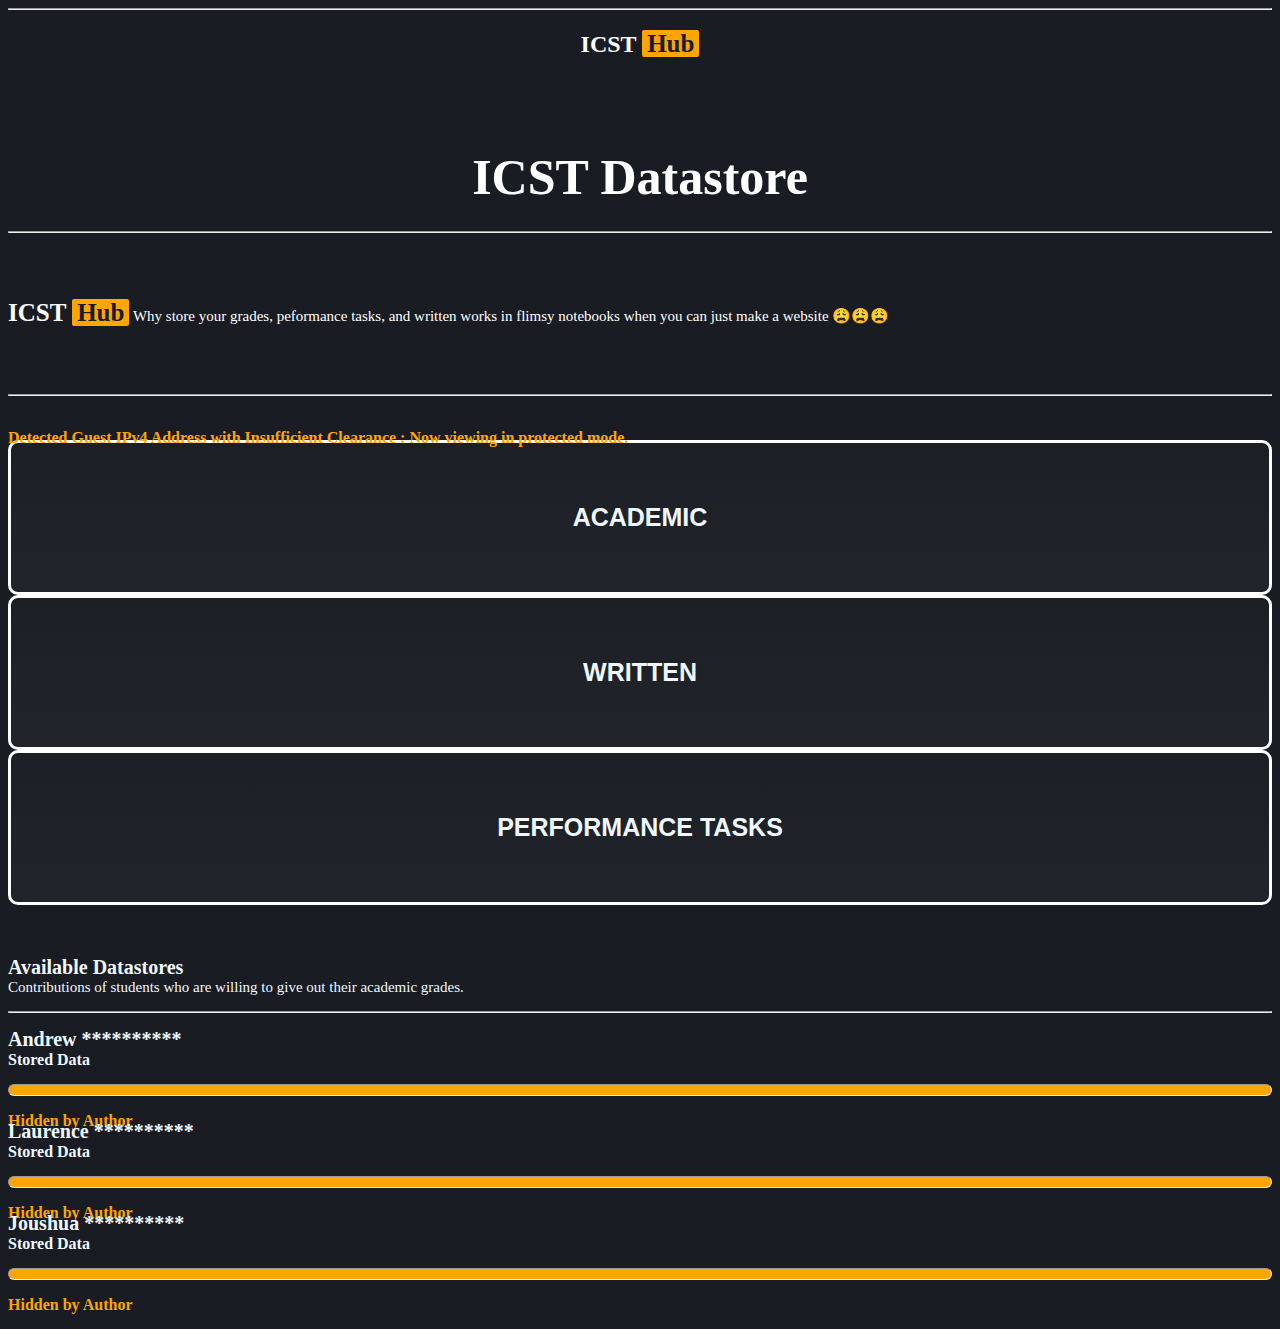
==== index.html @ 3f392ce7 "Add files via upload" ====
<!DOCTYPE html>

<html lang="en">
  <head>
    <link rel="stylesheet" type="text/css" href="web-styles.css">

    <meta charset="UTF-8">
    <meta name="viewport" content="width=device-width, initial-scale=1">
    <title>ICST : Home</title>

    <link href="Bootstraps/cssboot.css" rel="stylesheet">   
    <script src="Bootstraps/jsboot.js"></script>   
  
    <style>
        body{
          background-image: url('Memes/Background.png');
          background-size: cover;
          background-position: top;
          background-color: rgb(25, 28, 34);
        }
        p {
          font-size: 15px;
          color: aliceblue;
        }
        h1 {
          font-size: 50px;
          text-align: center;
          font-weight: bolder;
          color: white;
        }
        h2 {
          text-align: center;
          font-weight: bolder;
          color: white;
        }
    </style>
  </head>

  <header>
    <div style="text-align: -center;">
      <hr>
      <h2>ICST <var>Hub</var></h2>
    </div>
  </header>

  <main style="margin-top: 10vmin;">
    <div class="text-center container">             
      <h1 class="fw-dark">ICST Datastore<hr style="opacity: 1;"></h1>   
      <br>       
      <p style="color: white;">
        <strong style="font-size: 25px;">ICST </strong><var style="font-weight: bolder">Hub</var> Why store your grades, peformance tasks, and written works in flimsy notebooks when you can just make a website 😩😩😩
      </p><br> 
      <h1 class="fw-dark"><hr style="opacity: 1;"></h1>                
      <p class="dataid">Detected Guest IPv4 Address with Insufficient Clearance : Now viewing in protected mode.</p>
      <br>
      <div class="container">
        <div class="row row-cols-sm-1 row-cols-md-2 row-cols-lg-3 g-4">
          
          <div class="col">
            <div style="background-image: url(Memes/req.png);" class="card-body box">
              <div class="grad">
                <button onclick="cl_right()" class="button">ACADEMIC</button> 
              </div>
            </div>
          </div>

          <div class="col">
            <div style="background-image: url(Memes/props.png);" class="card-body box">
              <div class="grad">
                <button onclick="cl_mid()" class="button">WRITTEN</button>
              </div>
            </div>
          </div>

          <div class="col">
            <div style="background-image: url(Memes/home.png);" class="card-body box">
              <div class="grad">
                <button onclick="cl_left()" class="button">PERFORMANCE TASKS</button>
              </div>
            </div>
          </div>
          
          <script>
            function cl_right() {
              window.location.replace("grades.html")
            }
            function cl_mid() {
              window.location.replace("written.html")
            }
            function cl_left() {
              window.location.replace("performance.html")
            }
          </script>

        </div><br>

        <br>

        <div class="container ltxt">
          <div class="row row-cols-1 row-cols-sm-1 row-cols-md-1 g-4">
            
            <div class="card shadow-lg bg-dark ltxt"> 
              <div class="card-body">
                
                <p class="card-text">
                  <strong>Available Datastores</strong><br>
                  Contributions of students who are willing to give out their academic grades.<hr>
                </p>

                <div class="container ltxt">
                  <div class="row row-cols-1 row-cols-sm-2 row-cols-md-2 g-4">
      
                    <div class="card shadow-sm bg-dark">                                
                      <p>
                        <strong>Andrew **********</strong><br>
                        <strong style="font-size: medium;">Stored Data</strong><br>
                        <hr class="undone"> 
                        <p class="dataid">Hidden by Author</p>                     
                      </p>
                    </div>

                    <div class="card shadow_sm bg-dark">
                      <p>
                        <strong>Laurence **********</strong><br>
                        <strong style="font-size: medium;">Stored Data</strong><br>
                        <hr class="undone"> 
                        <p class="dataid">Hidden by Author</p>
                      </p>
                    </div>

                    <div class="card shadow_sm bg-dark">
                      <p>
                        <strong>Joushua **********</strong><br>
                        <strong style="font-size: medium;">Stored Data</strong><br>
                        <hr class="undone"> 
                        <p class="dataid">Hidden by Author</p>
                      </p>
                    </div>

                  </div>
                </div>

              </div>
            </div>      
          </div>
        </div>

        <br>
      </div>
    </div>
  </main>
</html>
---- web-styles.css ----
.text-header {
    color: #555555;
    font-weight: bold;
}

.gallerybody {
    width: 900px;
    display: flex;
}

.gallery {
    width: 100%;
    overflow-x: scroll;
}

.ltxt {
    text-align: left;
}

.download {
   background-color: DodgerBlue; 
   border: none;
   border-radius: 5px;
   padding-top: 10px;
   padding-bottom: 10px;
   text-align: center;
   width: 100%;
   height: 100%;
   font-weight: bolder;
   font-size: larger;
   color: aliceblue;
}

.ptbutton {
    border: none;
    border-radius: 5px;
    padding-top: 10px;
    padding-bottom: 10px;
    text-align: center;
    width: 100%;
    height: 100%;
    font-weight: bolder;
    font-size: larger;
    color: aliceblue;
 }

.dataid {
    font-size: medium;
    font-weight: bold;
    margin-bottom: -2%;
    color: orange;
}

.download:hover {
    background-color: royalblue;  
}

.downtext {
    font-weight: bold;
    color: rgb(36, 60, 83);
    font-size: small;
}

.btn {
    background-color: DodgerBlue;
    border: none;
    color: white;
    padding: 12px 30px;
    cursor: pointer;
    font-size: 20px;
}
  
  /* Darker background on mouse-over */
.btn:hover {
    background-color: RoyalBlue;
}

.display {
    width: 100%;
    padding-top: 10px;
    padding-bottom: 10px;
}

.fpTxt {
    font-size: 22px;
}

.button {
    width: 100%;
    height: 100%;
    padding: 60px 0px 60px 0px;
    background: none;
    text-align: center;
    border: none;
    font-weight: bolder;
    font-size: 25px;
    color: aliceblue;
}

.grad {
    border-radius: 10px;
    background-image: linear-gradient(to top, rgba(255, 255, 255, 0.034), rgb(28, 32, 37));
}

.box {
    background-position: center;
    background-size: cover;
    border: solid 3px;
    border-radius: 10px;
    border-color: rgb(255, 255, 255);
}

.boxfill {
    width: 100%;
    height: 100%;
    border: solid 3px;
    border-color: rgb(255, 255, 255);
}

.done {
    height: 10px;
    opacity: 1;
    border-radius: 100px;
    background-color: rgb(1, 175, 30); 
}

.fullsize {
    height: 300%;
    width: 300%;
    cursor: zoom-out;
    display: block;
    z-index: 999;
    left: 100px;
}

.undone {
    height: 10px;
    opacity: 1;
    border-radius: 100px;
    background-color: orange; 
}

.none {
    height: 10px;
    opacity: 1;
    border-radius: 100px;
    background-color: red;     
}

.indexed {
    background: none;
    font-weight: bolder;
    color: rgb(1, 175, 30);
    border-radius: 5px; 
    font-size: 20px;
    padding: 0px;
}

.local {
    background: none;
    font-weight: bolder;
    color: orange;
    border-radius: 5px; 
    font-size: 20px;
    padding: 0px;
}

.unlocal {
    background: none;
    font-weight: bolder;
    color: red;
    border-radius: 5px; 
    font-size: 20px;
    padding: 0px;
}

strong {
    font-size: 20px;
}

var {
    background-color: orange; 
    font-style: normal;
    color: rgb(25, 28, 34);
    border-radius: 2px; 
    padding: 0px 5px 0px 5px; 
    font-size: 25px;
}
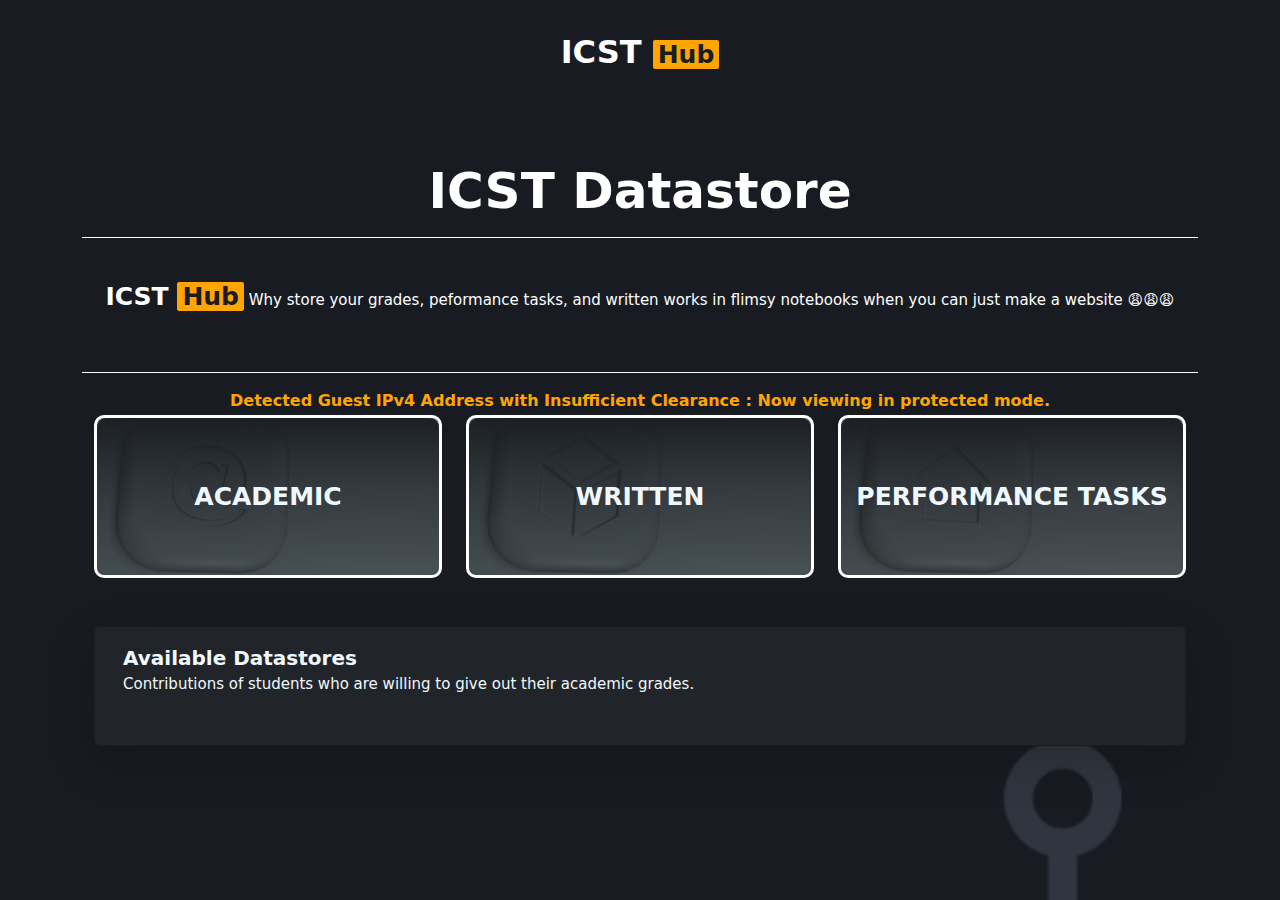
==== commit 4056c6f7: "Update index.html" ====
--- a/index.html
+++ b/index.html
@@ -107,38 +107,6 @@
                   Contributions of students who are willing to give out their academic grades.<hr>
                 </p>
 
-                <div class="container ltxt">
-                  <div class="row row-cols-1 row-cols-sm-2 row-cols-md-2 g-4">
-      
-                    <div class="card shadow-sm bg-dark">                                
-                      <p>
-                        <strong>Andrew **********</strong><br>
-                        <strong style="font-size: medium;">Stored Data</strong><br>
-                        <hr class="undone"> 
-                        <p class="dataid">Hidden by Author</p>                     
-                      </p>
-                    </div>
-
-                    <div class="card shadow_sm bg-dark">
-                      <p>
-                        <strong>Laurence **********</strong><br>
-                        <strong style="font-size: medium;">Stored Data</strong><br>
-                        <hr class="undone"> 
-                        <p class="dataid">Hidden by Author</p>
-                      </p>
-                    </div>
-
-                    <div class="card shadow_sm bg-dark">
-                      <p>
-                        <strong>Joushua **********</strong><br>
-                        <strong style="font-size: medium;">Stored Data</strong><br>
-                        <hr class="undone"> 
-                        <p class="dataid">Hidden by Author</p>
-                      </p>
-                    </div>
-
-                  </div>
-                </div>
 
               </div>
             </div>      
--- a/Bootstraps/cssboot.css
+++ b/Bootstraps/cssboot.css
@@ -0,0 +1,7 @@
+@charset "UTF-8";/*!
+ * Bootstrap  v5.2.3 (https://getbootstrap.com/)
+ * Copyright 2011-2022 The Bootstrap Authors
+ * Copyright 2011-2022 Twitter, Inc.
+ * Licensed under MIT (https://github.com/twbs/bootstrap/blob/main/LICENSE)
+ */:root{--bs-blue:#0d6efd;--bs-indigo:#6610f2;--bs-purple:#6f42c1;--bs-pink:#d63384;--bs-red:#dc3545;--bs-orange:#fd7e14;--bs-yellow:#ffc107;--bs-green:#198754;--bs-teal:#20c997;--bs-cyan:#0dcaf0;--bs-black:#000;--bs-white:#fff;--bs-gray:#6c757d;--bs-gray-dark:#343a40;--bs-gray-100:#f8f9fa;--bs-gray-200:#e9ecef;--bs-gray-300:#dee2e6;--bs-gray-400:#ced4da;--bs-gray-500:#adb5bd;--bs-gray-600:#6c757d;--bs-gray-700:#495057;--bs-gray-800:#343a40;--bs-gray-900:#212529;--bs-primary:#0d6efd;--bs-secondary:#6c757d;--bs-success:#198754;--bs-info:#0dcaf0;--bs-warning:#ffc107;--bs-danger:#dc3545;--bs-light:#f8f9fa;--bs-dark:#212529;--bs-primary-rgb:13,110,253;--bs-secondary-rgb:108,117,125;--bs-success-rgb:25,135,84;--bs-info-rgb:13,202,240;--bs-warning-rgb:255,193,7;--bs-danger-rgb:220,53,69;--bs-light-rgb:248,249,250;--bs-dark-rgb:33,37,41;--bs-white-rgb:255,255,255;--bs-black-rgb:0,0,0;--bs-body-color-rgb:33,37,41;--bs-body-bg-rgb:255,255,255;--bs-font-sans-serif:system-ui,-apple-system,"Segoe UI",Roboto,"Helvetica Neue","Noto Sans","Liberation Sans",Arial,sans-serif,"Apple Color Emoji","Segoe UI Emoji","Segoe UI Symbol","Noto Color Emoji";--bs-font-monospace:SFMono-Regular,Menlo,Monaco,Consolas,"Liberation Mono","Courier New",monospace;--bs-gradient:linear-gradient(180deg, rgba(255, 255, 255, 0.15), rgba(255, 255, 255, 0));--bs-body-font-family:var(--bs-font-sans-serif);--bs-body-font-size:1rem;--bs-body-font-weight:400;--bs-body-line-height:1.5;--bs-body-color:#212529;--bs-body-bg:#fff;--bs-border-width:1px;--bs-border-style:solid;--bs-border-color:#dee2e6;--bs-border-color-translucent:rgba(0, 0, 0, 0.175);--bs-border-radius:0.375rem;--bs-border-radius-sm:0.25rem;--bs-border-radius-lg:0.5rem;--bs-border-radius-xl:1rem;--bs-border-radius-2xl:2rem;--bs-border-radius-pill:50rem;--bs-link-color:#0d6efd;--bs-link-hover-color:#0a58ca;--bs-code-color:#d63384;--bs-highlight-bg:#fff3cd}*,::after,::before{box-sizing:border-box}@media (prefers-reduced-motion:no-preference){:root{scroll-behavior:smooth}}body{margin:0;font-family:var(--bs-body-font-family);font-size:var(--bs-body-font-size);font-weight:var(--bs-body-font-weight);line-height:var(--bs-body-line-height);color:var(--bs-body-color);text-align:var(--bs-body-text-align);background-color:var(--bs-body-bg);-webkit-text-size-adjust:100%;-webkit-tap-highlight-color:transparent}hr{margin:1rem 0;color:inherit;border:0;border-top:1px solid;opacity:.25}.h1,.h2,.h3,.h4,.h5,.h6,h1,h2,h3,h4,h5,h6{margin-top:0;margin-bottom:.5rem;font-weight:500;line-height:1.2}.h1,h1{font-size:calc(1.375rem + 1.5vw)}@media (min-width:1200px){.h1,h1{font-size:2.5rem}}.h2,h2{font-size:calc(1.325rem + .9vw)}@media (min-width:1200px){.h2,h2{font-size:2rem}}.h3,h3{font-size:calc(1.3rem + .6vw)}@media (min-width:1200px){.h3,h3{font-size:1.75rem}}.h4,h4{font-size:calc(1.275rem + .3vw)}@media (min-width:1200px){.h4,h4{font-size:1.5rem}}.h5,h5{font-size:1.25rem}.h6,h6{font-size:1rem}p{margin-top:0;margin-bottom:1rem}abbr[title]{-webkit-text-decoration:underline dotted;text-decoration:underline dotted;cursor:help;-webkit-text-decoration-skip-ink:none;text-decoration-skip-ink:none}address{margin-bottom:1rem;font-style:normal;line-height:inherit}ol,ul{padding-left:2rem}dl,ol,ul{margin-top:0;margin-bottom:1rem}ol ol,ol ul,ul ol,ul ul{margin-bottom:0}dt{font-weight:700}dd{margin-bottom:.5rem;margin-left:0}blockquote{margin:0 0 1rem}b,strong{font-weight:bolder}.small,small{font-size:.875em}.mark,mark{padding:.1875em;background-color:var(--bs-highlight-bg)}sub,sup{position:relative;font-size:.75em;line-height:0;vertical-align:baseline}sub{bottom:-.25em}sup{top:-.5em}a{color:var(--bs-link-color);text-decoration:underline}a:hover{color:var(--bs-link-hover-color)}a:not([href]):not([class]),a:not([href]):not([class]):hover{color:inherit;text-decoration:none}code,kbd,pre,samp{font-family:var(--bs-font-monospace);font-size:1em}pre{display:block;margin-top:0;margin-bottom:1rem;overflow:auto;font-size:.875em}pre code{font-size:inherit;color:inherit;word-break:normal}code{font-size:.875em;color:var(--bs-code-color);word-wrap:break-word}a>code{color:inherit}kbd{padding:.1875rem .375rem;font-size:.875em;color:var(--bs-body-bg);background-color:var(--bs-body-color);border-radius:.25rem}kbd kbd{padding:0;font-size:1em}figure{margin:0 0 1rem}img,svg{vertical-align:middle}table{caption-side:bottom;border-collapse:collapse}caption{padding-top:.5rem;padding-bottom:.5rem;color:#6c757d;text-align:left}th{text-align:inherit;text-align:-webkit-match-parent}tbody,td,tfoot,th,thead,tr{border-color:inherit;border-style:solid;border-width:0}label{display:inline-block}button{border-radius:0}button:focus:not(:focus-visible){outline:0}button,input,optgroup,select,textarea{margin:0;font-family:inherit;font-size:inherit;line-height:inherit}button,select{text-transform:none}[role=button]{cursor:pointer}select{word-wrap:normal}select:disabled{opacity:1}[list]:not([type=date]):not([type=datetime-local]):not([type=month]):not([type=week]):not([type=time])::-webkit-calendar-picker-indicator{display:none!important}[type=button],[type=reset],[type=submit],button{-webkit-appearance:button}[type=button]:not(:disabled),[type=reset]:not(:disabled),[type=submit]:not(:disabled),button:not(:disabled){cursor:pointer}::-moz-focus-inner{padding:0;border-style:none}textarea{resize:vertical}fieldset{min-width:0;padding:0;margin:0;border:0}legend{float:left;width:100%;padding:0;margin-bottom:.5rem;font-size:calc(1.275rem + .3vw);line-height:inherit}@media (min-width:1200px){legend{font-size:1.5rem}}legend+*{clear:left}::-webkit-datetime-edit-day-field,::-webkit-datetime-edit-fields-wrapper,::-webkit-datetime-edit-hour-field,::-webkit-datetime-edit-minute,::-webkit-datetime-edit-month-field,::-webkit-datetime-edit-text,::-webkit-datetime-edit-year-field{padding:0}::-webkit-inner-spin-button{height:auto}[type=search]{outline-offset:-2px;-webkit-appearance:textfield}::-webkit-search-decoration{-webkit-appearance:none}::-webkit-color-swatch-wrapper{padding:0}::-webkit-file-upload-button{font:inherit;-webkit-appearance:button}::file-selector-button{font:inherit;-webkit-appearance:button}output{display:inline-block}iframe{border:0}summary{display:list-item;cursor:pointer}progress{vertical-align:baseline}[hidden]{display:none!important}.lead{font-size:1.25rem;font-weight:300}.display-1{font-size:calc(1.625rem + 4.5vw);font-weight:300;line-height:1.2}@media (min-width:1200px){.display-1{font-size:5rem}}.display-2{font-size:calc(1.575rem + 3.9vw);font-weight:300;line-height:1.2}@media (min-width:1200px){.display-2{font-size:4.5rem}}.display-3{font-size:calc(1.525rem + 3.3vw);font-weight:300;line-height:1.2}@media (min-width:1200px){.display-3{font-size:4rem}}.display-4{font-size:calc(1.475rem + 2.7vw);font-weight:300;line-height:1.2}@media (min-width:1200px){.display-4{font-size:3.5rem}}.display-5{font-size:calc(1.425rem + 2.1vw);font-weight:300;line-height:1.2}@media (min-width:1200px){.display-5{font-size:3rem}}.display-6{font-size:calc(1.375rem + 1.5vw);font-weight:300;line-height:1.2}@media (min-width:1200px){.display-6{font-size:2.5rem}}.list-unstyled{padding-left:0;list-style:none}.list-inline{padding-left:0;list-style:none}.list-inline-item{display:inline-block}.list-inline-item:not(:last-child){margin-right:.5rem}.initialism{font-size:.875em;text-transform:uppercase}.blockquote{margin-bottom:1rem;font-size:1.25rem}.blockquote>:last-child{margin-bottom:0}.blockquote-footer{margin-top:-1rem;margin-bottom:1rem;font-size:.875em;color:#6c757d}.blockquote-footer::before{content:"— "}.img-fluid{max-width:100%;height:auto}.img-thumbnail{padding:.25rem;background-color:#fff;border:1px solid var(--bs-border-color);border-radius:.375rem;max-width:100%;height:auto}.figure{display:inline-block}.figure-img{margin-bottom:.5rem;line-height:1}.figure-caption{font-size:.875em;color:#6c757d}.container,.container-fluid,.container-lg,.container-md,.container-sm,.container-xl,.container-xxl{--bs-gutter-x:1.5rem;--bs-gutter-y:0;width:100%;padding-right:calc(var(--bs-gutter-x) * .5);padding-left:calc(var(--bs-gutter-x) * .5);margin-right:auto;margin-left:auto}@media (min-width:576px){.container,.container-sm{max-width:540px}}@media (min-width:768px){.container,.container-md,.container-sm{max-width:720px}}@media (min-width:992px){.container,.container-lg,.container-md,.container-sm{max-width:960px}}@media (min-width:1200px){.container,.container-lg,.container-md,.container-sm,.container-xl{max-width:1140px}}@media (min-width:1400px){.container,.container-lg,.container-md,.container-sm,.container-xl,.container-xxl{max-width:1320px}}.row{--bs-gutter-x:1.5rem;--bs-gutter-y:0;display:flex;flex-wrap:wrap;margin-top:calc(-1 * var(--bs-gutter-y));margin-right:calc(-.5 * var(--bs-gutter-x));margin-left:calc(-.5 * var(--bs-gutter-x))}.row>*{flex-shrink:0;width:100%;max-width:100%;padding-right:calc(var(--bs-gutter-x) * .5);padding-left:calc(var(--bs-gutter-x) * .5);margin-top:var(--bs-gutter-y)}.col{flex:1 0 0%}.row-cols-auto>*{flex:0 0 auto;width:auto}.row-cols-1>*{flex:0 0 auto;width:100%}.row-cols-2>*{flex:0 0 auto;width:50%}.row-cols-3>*{flex:0 0 auto;width:33.3333333333%}.row-cols-4>*{flex:0 0 auto;width:25%}.row-cols-5>*{flex:0 0 auto;width:20%}.row-cols-6>*{flex:0 0 auto;width:16.6666666667%}.col-auto{flex:0 0 auto;width:auto}.col-1{flex:0 0 auto;width:8.33333333%}.col-2{flex:0 0 auto;width:16.66666667%}.col-3{flex:0 0 auto;width:25%}.col-4{flex:0 0 auto;width:33.33333333%}.col-5{flex:0 0 auto;width:41.66666667%}.col-6{flex:0 0 auto;width:50%}.col-7{flex:0 0 auto;width:58.33333333%}.col-8{flex:0 0 auto;width:66.66666667%}.col-9{flex:0 0 auto;width:75%}.col-10{flex:0 0 auto;width:83.33333333%}.col-11{flex:0 0 auto;width:91.66666667%}.col-12{flex:0 0 auto;width:100%}.offset-1{margin-left:8.33333333%}.offset-2{margin-left:16.66666667%}.offset-3{margin-left:25%}.offset-4{margin-left:33.33333333%}.offset-5{margin-left:41.66666667%}.offset-6{margin-left:50%}.offset-7{margin-left:58.33333333%}.offset-8{margin-left:66.66666667%}.offset-9{margin-left:75%}.offset-10{margin-left:83.33333333%}.offset-11{margin-left:91.66666667%}.g-0,.gx-0{--bs-gutter-x:0}.g-0,.gy-0{--bs-gutter-y:0}.g-1,.gx-1{--bs-gutter-x:0.25rem}.g-1,.gy-1{--bs-gutter-y:0.25rem}.g-2,.gx-2{--bs-gutter-x:0.5rem}.g-2,.gy-2{--bs-gutter-y:0.5rem}.g-3,.gx-3{--bs-gutter-x:1rem}.g-3,.gy-3{--bs-gutter-y:1rem}.g-4,.gx-4{--bs-gutter-x:1.5rem}.g-4,.gy-4{--bs-gutter-y:1.5rem}.g-5,.gx-5{--bs-gutter-x:3rem}.g-5,.gy-5{--bs-gutter-y:3rem}@media (min-width:576px){.col-sm{flex:1 0 0%}.row-cols-sm-auto>*{flex:0 0 auto;width:auto}.row-cols-sm-1>*{flex:0 0 auto;width:100%}.row-cols-sm-2>*{flex:0 0 auto;width:50%}.row-cols-sm-3>*{flex:0 0 auto;width:33.3333333333%}.row-cols-sm-4>*{flex:0 0 auto;width:25%}.row-cols-sm-5>*{flex:0 0 auto;width:20%}.row-cols-sm-6>*{flex:0 0 auto;width:16.6666666667%}.col-sm-auto{flex:0 0 auto;width:auto}.col-sm-1{flex:0 0 auto;width:8.33333333%}.col-sm-2{flex:0 0 auto;width:16.66666667%}.col-sm-3{flex:0 0 auto;width:25%}.col-sm-4{flex:0 0 auto;width:33.33333333%}.col-sm-5{flex:0 0 auto;width:41.66666667%}.col-sm-6{flex:0 0 auto;width:50%}.col-sm-7{flex:0 0 auto;width:58.33333333%}.col-sm-8{flex:0 0 auto;width:66.66666667%}.col-sm-9{flex:0 0 auto;width:75%}.col-sm-10{flex:0 0 auto;width:83.33333333%}.col-sm-11{flex:0 0 auto;width:91.66666667%}.col-sm-12{flex:0 0 auto;width:100%}.offset-sm-0{margin-left:0}.offset-sm-1{margin-left:8.33333333%}.offset-sm-2{margin-left:16.66666667%}.offset-sm-3{margin-left:25%}.offset-sm-4{margin-left:33.33333333%}.offset-sm-5{margin-left:41.66666667%}.offset-sm-6{margin-left:50%}.offset-sm-7{margin-left:58.33333333%}.offset-sm-8{margin-left:66.66666667%}.offset-sm-9{margin-left:75%}.offset-sm-10{margin-left:83.33333333%}.offset-sm-11{margin-left:91.66666667%}.g-sm-0,.gx-sm-0{--bs-gutter-x:0}.g-sm-0,.gy-sm-0{--bs-gutter-y:0}.g-sm-1,.gx-sm-1{--bs-gutter-x:0.25rem}.g-sm-1,.gy-sm-1{--bs-gutter-y:0.25rem}.g-sm-2,.gx-sm-2{--bs-gutter-x:0.5rem}.g-sm-2,.gy-sm-2{--bs-gutter-y:0.5rem}.g-sm-3,.gx-sm-3{--bs-gutter-x:1rem}.g-sm-3,.gy-sm-3{--bs-gutter-y:1rem}.g-sm-4,.gx-sm-4{--bs-gutter-x:1.5rem}.g-sm-4,.gy-sm-4{--bs-gutter-y:1.5rem}.g-sm-5,.gx-sm-5{--bs-gutter-x:3rem}.g-sm-5,.gy-sm-5{--bs-gutter-y:3rem}}@media (min-width:768px){.col-md{flex:1 0 0%}.row-cols-md-auto>*{flex:0 0 auto;width:auto}.row-cols-md-1>*{flex:0 0 auto;width:100%}.row-cols-md-2>*{flex:0 0 auto;width:50%}.row-cols-md-3>*{flex:0 0 auto;width:33.3333333333%}.row-cols-md-4>*{flex:0 0 auto;width:25%}.row-cols-md-5>*{flex:0 0 auto;width:20%}.row-cols-md-6>*{flex:0 0 auto;width:16.6666666667%}.col-md-auto{flex:0 0 auto;width:auto}.col-md-1{flex:0 0 auto;width:8.33333333%}.col-md-2{flex:0 0 auto;width:16.66666667%}.col-md-3{flex:0 0 auto;width:25%}.col-md-4{flex:0 0 auto;width:33.33333333%}.col-md-5{flex:0 0 auto;width:41.66666667%}.col-md-6{flex:0 0 auto;width:50%}.col-md-7{flex:0 0 auto;width:58.33333333%}.col-md-8{flex:0 0 auto;width:66.66666667%}.col-md-9{flex:0 0 auto;width:75%}.col-md-10{flex:0 0 auto;width:83.33333333%}.col-md-11{flex:0 0 auto;width:91.66666667%}.col-md-12{flex:0 0 auto;width:100%}.offset-md-0{margin-left:0}.offset-md-1{margin-left:8.33333333%}.offset-md-2{margin-left:16.66666667%}.offset-md-3{margin-left:25%}.offset-md-4{margin-left:33.33333333%}.offset-md-5{margin-left:41.66666667%}.offset-md-6{margin-left:50%}.offset-md-7{margin-left:58.33333333%}.offset-md-8{margin-left:66.66666667%}.offset-md-9{margin-left:75%}.offset-md-10{margin-left:83.33333333%}.offset-md-11{margin-left:91.66666667%}.g-md-0,.gx-md-0{--bs-gutter-x:0}.g-md-0,.gy-md-0{--bs-gutter-y:0}.g-md-1,.gx-md-1{--bs-gutter-x:0.25rem}.g-md-1,.gy-md-1{--bs-gutter-y:0.25rem}.g-md-2,.gx-md-2{--bs-gutter-x:0.5rem}.g-md-2,.gy-md-2{--bs-gutter-y:0.5rem}.g-md-3,.gx-md-3{--bs-gutter-x:1rem}.g-md-3,.gy-md-3{--bs-gutter-y:1rem}.g-md-4,.gx-md-4{--bs-gutter-x:1.5rem}.g-md-4,.gy-md-4{--bs-gutter-y:1.5rem}.g-md-5,.gx-md-5{--bs-gutter-x:3rem}.g-md-5,.gy-md-5{--bs-gutter-y:3rem}}@media (min-width:992px){.col-lg{flex:1 0 0%}.row-cols-lg-auto>*{flex:0 0 auto;width:auto}.row-cols-lg-1>*{flex:0 0 auto;width:100%}.row-cols-lg-2>*{flex:0 0 auto;width:50%}.row-cols-lg-3>*{flex:0 0 auto;width:33.3333333333%}.row-cols-lg-4>*{flex:0 0 auto;width:25%}.row-cols-lg-5>*{flex:0 0 auto;width:20%}.row-cols-lg-6>*{flex:0 0 auto;width:16.6666666667%}.col-lg-auto{flex:0 0 auto;width:auto}.col-lg-1{flex:0 0 auto;width:8.33333333%}.col-lg-2{flex:0 0 auto;width:16.66666667%}.col-lg-3{flex:0 0 auto;width:25%}.col-lg-4{flex:0 0 auto;width:33.33333333%}.col-lg-5{flex:0 0 auto;width:41.66666667%}.col-lg-6{flex:0 0 auto;width:50%}.col-lg-7{flex:0 0 auto;width:58.33333333%}.col-lg-8{flex:0 0 auto;width:66.66666667%}.col-lg-9{flex:0 0 auto;width:75%}.col-lg-10{flex:0 0 auto;width:83.33333333%}.col-lg-11{flex:0 0 auto;width:91.66666667%}.col-lg-12{flex:0 0 auto;width:100%}.offset-lg-0{margin-left:0}.offset-lg-1{margin-left:8.33333333%}.offset-lg-2{margin-left:16.66666667%}.offset-lg-3{margin-left:25%}.offset-lg-4{margin-left:33.33333333%}.offset-lg-5{margin-left:41.66666667%}.offset-lg-6{margin-left:50%}.offset-lg-7{margin-left:58.33333333%}.offset-lg-8{margin-left:66.66666667%}.offset-lg-9{margin-left:75%}.offset-lg-10{margin-left:83.33333333%}.offset-lg-11{margin-left:91.66666667%}.g-lg-0,.gx-lg-0{--bs-gutter-x:0}.g-lg-0,.gy-lg-0{--bs-gutter-y:0}.g-lg-1,.gx-lg-1{--bs-gutter-x:0.25rem}.g-lg-1,.gy-lg-1{--bs-gutter-y:0.25rem}.g-lg-2,.gx-lg-2{--bs-gutter-x:0.5rem}.g-lg-2,.gy-lg-2{--bs-gutter-y:0.5rem}.g-lg-3,.gx-lg-3{--bs-gutter-x:1rem}.g-lg-3,.gy-lg-3{--bs-gutter-y:1rem}.g-lg-4,.gx-lg-4{--bs-gutter-x:1.5rem}.g-lg-4,.gy-lg-4{--bs-gutter-y:1.5rem}.g-lg-5,.gx-lg-5{--bs-gutter-x:3rem}.g-lg-5,.gy-lg-5{--bs-gutter-y:3rem}}@media (min-width:1200px){.col-xl{flex:1 0 0%}.row-cols-xl-auto>*{flex:0 0 auto;width:auto}.row-cols-xl-1>*{flex:0 0 auto;width:100%}.row-cols-xl-2>*{flex:0 0 auto;width:50%}.row-cols-xl-3>*{flex:0 0 auto;width:33.3333333333%}.row-cols-xl-4>*{flex:0 0 auto;width:25%}.row-cols-xl-5>*{flex:0 0 auto;width:20%}.row-cols-xl-6>*{flex:0 0 auto;width:16.6666666667%}.col-xl-auto{flex:0 0 auto;width:auto}.col-xl-1{flex:0 0 auto;width:8.33333333%}.col-xl-2{flex:0 0 auto;width:16.66666667%}.col-xl-3{flex:0 0 auto;width:25%}.col-xl-4{flex:0 0 auto;width:33.33333333%}.col-xl-5{flex:0 0 auto;width:41.66666667%}.col-xl-6{flex:0 0 auto;width:50%}.col-xl-7{flex:0 0 auto;width:58.33333333%}.col-xl-8{flex:0 0 auto;width:66.66666667%}.col-xl-9{flex:0 0 auto;width:75%}.col-xl-10{flex:0 0 auto;width:83.33333333%}.col-xl-11{flex:0 0 auto;width:91.66666667%}.col-xl-12{flex:0 0 auto;width:100%}.offset-xl-0{margin-left:0}.offset-xl-1{margin-left:8.33333333%}.offset-xl-2{margin-left:16.66666667%}.offset-xl-3{margin-left:25%}.offset-xl-4{margin-left:33.33333333%}.offset-xl-5{margin-left:41.66666667%}.offset-xl-6{margin-left:50%}.offset-xl-7{margin-left:58.33333333%}.offset-xl-8{margin-left:66.66666667%}.offset-xl-9{margin-left:75%}.offset-xl-10{margin-left:83.33333333%}.offset-xl-11{margin-left:91.66666667%}.g-xl-0,.gx-xl-0{--bs-gutter-x:0}.g-xl-0,.gy-xl-0{--bs-gutter-y:0}.g-xl-1,.gx-xl-1{--bs-gutter-x:0.25rem}.g-xl-1,.gy-xl-1{--bs-gutter-y:0.25rem}.g-xl-2,.gx-xl-2{--bs-gutter-x:0.5rem}.g-xl-2,.gy-xl-2{--bs-gutter-y:0.5rem}.g-xl-3,.gx-xl-3{--bs-gutter-x:1rem}.g-xl-3,.gy-xl-3{--bs-gutter-y:1rem}.g-xl-4,.gx-xl-4{--bs-gutter-x:1.5rem}.g-xl-4,.gy-xl-4{--bs-gutter-y:1.5rem}.g-xl-5,.gx-xl-5{--bs-gutter-x:3rem}.g-xl-5,.gy-xl-5{--bs-gutter-y:3rem}}@media (min-width:1400px){.col-xxl{flex:1 0 0%}.row-cols-xxl-auto>*{flex:0 0 auto;width:auto}.row-cols-xxl-1>*{flex:0 0 auto;width:100%}.row-cols-xxl-2>*{flex:0 0 auto;width:50%}.row-cols-xxl-3>*{flex:0 0 auto;width:33.3333333333%}.row-cols-xxl-4>*{flex:0 0 auto;width:25%}.row-cols-xxl-5>*{flex:0 0 auto;width:20%}.row-cols-xxl-6>*{flex:0 0 auto;width:16.6666666667%}.col-xxl-auto{flex:0 0 auto;width:auto}.col-xxl-1{flex:0 0 auto;width:8.33333333%}.col-xxl-2{flex:0 0 auto;width:16.66666667%}.col-xxl-3{flex:0 0 auto;width:25%}.col-xxl-4{flex:0 0 auto;width:33.33333333%}.col-xxl-5{flex:0 0 auto;width:41.66666667%}.col-xxl-6{flex:0 0 auto;width:50%}.col-xxl-7{flex:0 0 auto;width:58.33333333%}.col-xxl-8{flex:0 0 auto;width:66.66666667%}.col-xxl-9{flex:0 0 auto;width:75%}.col-xxl-10{flex:0 0 auto;width:83.33333333%}.col-xxl-11{flex:0 0 auto;width:91.66666667%}.col-xxl-12{flex:0 0 auto;width:100%}.offset-xxl-0{margin-left:0}.offset-xxl-1{margin-left:8.33333333%}.offset-xxl-2{margin-left:16.66666667%}.offset-xxl-3{margin-left:25%}.offset-xxl-4{margin-left:33.33333333%}.offset-xxl-5{margin-left:41.66666667%}.offset-xxl-6{margin-left:50%}.offset-xxl-7{margin-left:58.33333333%}.offset-xxl-8{margin-left:66.66666667%}.offset-xxl-9{margin-left:75%}.offset-xxl-10{margin-left:83.33333333%}.offset-xxl-11{margin-left:91.66666667%}.g-xxl-0,.gx-xxl-0{--bs-gutter-x:0}.g-xxl-0,.gy-xxl-0{--bs-gutter-y:0}.g-xxl-1,.gx-xxl-1{--bs-gutter-x:0.25rem}.g-xxl-1,.gy-xxl-1{--bs-gutter-y:0.25rem}.g-xxl-2,.gx-xxl-2{--bs-gutter-x:0.5rem}.g-xxl-2,.gy-xxl-2{--bs-gutter-y:0.5rem}.g-xxl-3,.gx-xxl-3{--bs-gutter-x:1rem}.g-xxl-3,.gy-xxl-3{--bs-gutter-y:1rem}.g-xxl-4,.gx-xxl-4{--bs-gutter-x:1.5rem}.g-xxl-4,.gy-xxl-4{--bs-gutter-y:1.5rem}.g-xxl-5,.gx-xxl-5{--bs-gutter-x:3rem}.g-xxl-5,.gy-xxl-5{--bs-gutter-y:3rem}}.table{--bs-table-color:var(--bs-body-color);--bs-table-bg:transparent;--bs-table-border-color:var(--bs-border-color);--bs-table-accent-bg:transparent;--bs-table-striped-color:var(--bs-body-color);--bs-table-striped-bg:rgba(0, 0, 0, 0.05);--bs-table-active-color:var(--bs-body-color);--bs-table-active-bg:rgba(0, 0, 0, 0.1);--bs-table-hover-color:var(--bs-body-color);--bs-table-hover-bg:rgba(0, 0, 0, 0.075);width:100%;margin-bottom:1rem;color:var(--bs-table-color);vertical-align:top;border-color:var(--bs-table-border-color)}.table>:not(caption)>*>*{padding:.5rem .5rem;background-color:var(--bs-table-bg);border-bottom-width:1px;box-shadow:inset 0 0 0 9999px var(--bs-table-accent-bg)}.table>tbody{vertical-align:inherit}.table>thead{vertical-align:bottom}.table-group-divider{border-top:2px solid currentcolor}.caption-top{caption-side:top}.table-sm>:not(caption)>*>*{padding:.25rem .25rem}.table-bordered>:not(caption)>*{border-width:1px 0}.table-bordered>:not(caption)>*>*{border-width:0 1px}.table-borderless>:not(caption)>*>*{border-bottom-width:0}.table-borderless>:not(:first-child){border-top-width:0}.table-striped>tbody>tr:nth-of-type(odd)>*{--bs-table-accent-bg:var(--bs-table-striped-bg);color:var(--bs-table-striped-color)}.table-striped-columns>:not(caption)>tr>:nth-child(2n){--bs-table-accent-bg:var(--bs-table-striped-bg);color:var(--bs-table-striped-color)}.table-active{--bs-table-accent-bg:var(--bs-table-active-bg);color:var(--bs-table-active-color)}.table-hover>tbody>tr:hover>*{--bs-table-accent-bg:var(--bs-table-hover-bg);color:var(--bs-table-hover-color)}.table-primary{--bs-table-color:#000;--bs-table-bg:#cfe2ff;--bs-table-border-color:#bacbe6;--bs-table-striped-bg:#c5d7f2;--bs-table-striped-color:#000;--bs-table-active-bg:#bacbe6;--bs-table-active-color:#000;--bs-table-hover-bg:#bfd1ec;--bs-table-hover-color:#000;color:var(--bs-table-color);border-color:var(--bs-table-border-color)}.table-secondary{--bs-table-color:#000;--bs-table-bg:#e2e3e5;--bs-table-border-color:#cbccce;--bs-table-striped-bg:#d7d8da;--bs-table-striped-color:#000;--bs-table-active-bg:#cbccce;--bs-table-active-color:#000;--bs-table-hover-bg:#d1d2d4;--bs-table-hover-color:#000;color:var(--bs-table-color);border-color:var(--bs-table-border-color)}.table-success{--bs-table-color:#000;--bs-table-bg:#d1e7dd;--bs-table-border-color:#bcd0c7;--bs-table-striped-bg:#c7dbd2;--bs-table-striped-color:#000;--bs-table-active-bg:#bcd0c7;--bs-table-active-color:#000;--bs-table-hover-bg:#c1d6cc;--bs-table-hover-color:#000;color:var(--bs-table-color);border-color:var(--bs-table-border-color)}.table-info{--bs-table-color:#000;--bs-table-bg:#cff4fc;--bs-table-border-color:#badce3;--bs-table-striped-bg:#c5e8ef;--bs-table-striped-color:#000;--bs-table-active-bg:#badce3;--bs-table-active-color:#000;--bs-table-hover-bg:#bfe2e9;--bs-table-hover-color:#000;color:var(--bs-table-color);border-color:var(--bs-table-border-color)}.table-warning{--bs-table-color:#000;--bs-table-bg:#fff3cd;--bs-table-border-color:#e6dbb9;--bs-table-striped-bg:#f2e7c3;--bs-table-striped-color:#000;--bs-table-active-bg:#e6dbb9;--bs-table-active-color:#000;--bs-table-hover-bg:#ece1be;--bs-table-hover-color:#000;color:var(--bs-table-color);border-color:var(--bs-table-border-color)}.table-danger{--bs-table-color:#000;--bs-table-bg:#f8d7da;--bs-table-border-color:#dfc2c4;--bs-table-striped-bg:#eccccf;--bs-table-striped-color:#000;--bs-table-active-bg:#dfc2c4;--bs-table-active-color:#000;--bs-table-hover-bg:#e5c7ca;--bs-table-hover-color:#000;color:var(--bs-table-color);border-color:var(--bs-table-border-color)}.table-light{--bs-table-color:#000;--bs-table-bg:#f8f9fa;--bs-table-border-color:#dfe0e1;--bs-table-striped-bg:#ecedee;--bs-table-striped-color:#000;--bs-table-active-bg:#dfe0e1;--bs-table-active-color:#000;--bs-table-hover-bg:#e5e6e7;--bs-table-hover-color:#000;color:var(--bs-table-color);border-color:var(--bs-table-border-color)}.table-dark{--bs-table-color:#fff;--bs-table-bg:#212529;--bs-table-border-color:#373b3e;--bs-table-striped-bg:#2c3034;--bs-table-striped-color:#fff;--bs-table-active-bg:#373b3e;--bs-table-active-color:#fff;--bs-table-hover-bg:#323539;--bs-table-hover-color:#fff;color:var(--bs-table-color);border-color:var(--bs-table-border-color)}.table-responsive{overflow-x:auto;-webkit-overflow-scrolling:touch}@media (max-width:575.98px){.table-responsive-sm{overflow-x:auto;-webkit-overflow-scrolling:touch}}@media (max-width:767.98px){.table-responsive-md{overflow-x:auto;-webkit-overflow-scrolling:touch}}@media (max-width:991.98px){.table-responsive-lg{overflow-x:auto;-webkit-overflow-scrolling:touch}}@media (max-width:1199.98px){.table-responsive-xl{overflow-x:auto;-webkit-overflow-scrolling:touch}}@media (max-width:1399.98px){.table-responsive-xxl{overflow-x:auto;-webkit-overflow-scrolling:touch}}.form-label{margin-bottom:.5rem}.col-form-label{padding-top:calc(.375rem + 1px);padding-bottom:calc(.375rem + 1px);margin-bottom:0;font-size:inherit;line-height:1.5}.col-form-label-lg{padding-top:calc(.5rem + 1px);padding-bottom:calc(.5rem + 1px);font-size:1.25rem}.col-form-label-sm{padding-top:calc(.25rem + 1px);padding-bottom:calc(.25rem + 1px);font-size:.875rem}.form-text{margin-top:.25rem;font-size:.875em;color:#6c757d}.form-control{display:block;width:100%;padding:.375rem .75rem;font-size:1rem;font-weight:400;line-height:1.5;color:#212529;background-color:#fff;background-clip:padding-box;border:1px solid #ced4da;-webkit-appearance:none;-moz-appearance:none;appearance:none;border-radius:.375rem;transition:border-color .15s ease-in-out,box-shadow .15s ease-in-out}@media (prefers-reduced-motion:reduce){.form-control{transition:none}}.form-control[type=file]{overflow:hidden}.form-control[type=file]:not(:disabled):not([readonly]){cursor:pointer}.form-control:focus{color:#212529;background-color:#fff;border-color:#86b7fe;outline:0;box-shadow:0 0 0 .25rem rgba(13,110,253,.25)}.form-control::-webkit-date-and-time-value{height:1.5em}.form-control::-moz-placeholder{color:#6c757d;opacity:1}.form-control::placeholder{color:#6c757d;opacity:1}.form-control:disabled{background-color:#e9ecef;opacity:1}.form-control::-webkit-file-upload-button{padding:.375rem .75rem;margin:-.375rem -.75rem;-webkit-margin-end:.75rem;margin-inline-end:.75rem;color:#212529;background-color:#e9ecef;pointer-events:none;border-color:inherit;border-style:solid;border-width:0;border-inline-end-width:1px;border-radius:0;-webkit-transition:color .15s ease-in-out,background-color .15s ease-in-out,border-color .15s ease-in-out,box-shadow .15s ease-in-out;transition:color .15s ease-in-out,background-color .15s ease-in-out,border-color .15s ease-in-out,box-shadow .15s ease-in-out}.form-control::file-selector-button{padding:.375rem .75rem;margin:-.375rem -.75rem;-webkit-margin-end:.75rem;margin-inline-end:.75rem;color:#212529;background-color:#e9ecef;pointer-events:none;border-color:inherit;border-style:solid;border-width:0;border-inline-end-width:1px;border-radius:0;transition:color .15s ease-in-out,background-color .15s ease-in-out,border-color .15s ease-in-out,box-shadow .15s ease-in-out}@media (prefers-reduced-motion:reduce){.form-control::-webkit-file-upload-button{-webkit-transition:none;transition:none}.form-control::file-selector-button{transition:none}}.form-control:hover:not(:disabled):not([readonly])::-webkit-file-upload-button{background-color:#dde0e3}.form-control:hover:not(:disabled):not([readonly])::file-selector-button{background-color:#dde0e3}.form-control-plaintext{display:block;width:100%;padding:.375rem 0;margin-bottom:0;line-height:1.5;color:#212529;background-color:transparent;border:solid transparent;border-width:1px 0}.form-control-plaintext:focus{outline:0}.form-control-plaintext.form-control-lg,.form-control-plaintext.form-control-sm{padding-right:0;padding-left:0}.form-control-sm{min-height:calc(1.5em + .5rem + 2px);padding:.25rem .5rem;font-size:.875rem;border-radius:.25rem}.form-control-sm::-webkit-file-upload-button{padding:.25rem .5rem;margin:-.25rem -.5rem;-webkit-margin-end:.5rem;margin-inline-end:.5rem}.form-control-sm::file-selector-button{padding:.25rem .5rem;margin:-.25rem -.5rem;-webkit-margin-end:.5rem;margin-inline-end:.5rem}.form-control-lg{min-height:calc(1.5em + 1rem + 2px);padding:.5rem 1rem;font-size:1.25rem;border-radius:.5rem}.form-control-lg::-webkit-file-upload-button{padding:.5rem 1rem;margin:-.5rem -1rem;-webkit-margin-end:1rem;margin-inline-end:1rem}.form-control-lg::file-selector-button{padding:.5rem 1rem;margin:-.5rem -1rem;-webkit-margin-end:1rem;margin-inline-end:1rem}textarea.form-control{min-height:calc(1.5em + .75rem + 2px)}textarea.form-control-sm{min-height:calc(1.5em + .5rem + 2px)}textarea.form-control-lg{min-height:calc(1.5em + 1rem + 2px)}.form-control-color{width:3rem;height:calc(1.5em + .75rem + 2px);padding:.375rem}.form-control-color:not(:disabled):not([readonly]){cursor:pointer}.form-control-color::-moz-color-swatch{border:0!important;border-radius:.375rem}.form-control-color::-webkit-color-swatch{border-radius:.375rem}.form-control-color.form-control-sm{height:calc(1.5em + .5rem + 2px)}.form-control-color.form-control-lg{height:calc(1.5em + 1rem + 2px)}.form-select{display:block;width:100%;padding:.375rem 2.25rem .375rem .75rem;-moz-padding-start:calc(0.75rem - 3px);font-size:1rem;font-weight:400;line-height:1.5;color:#212529;background-color:#fff;background-image:url("data:image/svg+xml,%3csvg xmlns='http://www.w3.org/2000/svg' viewBox='0 0 16 16'%3e%3cpath fill='none' stroke='%23343a40' stroke-linecap='round' stroke-linejoin='round' stroke-width='2' d='m2 5 6 6 6-6'/%3e%3c/svg%3e");background-repeat:no-repeat;background-position:right .75rem center;background-size:16px 12px;border:1px solid #ced4da;border-radius:.375rem;transition:border-color .15s ease-in-out,box-shadow .15s ease-in-out;-webkit-appearance:none;-moz-appearance:none;appearance:none}@media (prefers-reduced-motion:reduce){.form-select{transition:none}}.form-select:focus{border-color:#86b7fe;outline:0;box-shadow:0 0 0 .25rem rgba(13,110,253,.25)}.form-select[multiple],.form-select[size]:not([size="1"]){padding-right:.75rem;background-image:none}.form-select:disabled{background-color:#e9ecef}.form-select:-moz-focusring{color:transparent;text-shadow:0 0 0 #212529}.form-select-sm{padding-top:.25rem;padding-bottom:.25rem;padding-left:.5rem;font-size:.875rem;border-radius:.25rem}.form-select-lg{padding-top:.5rem;padding-bottom:.5rem;padding-left:1rem;font-size:1.25rem;border-radius:.5rem}.form-check{display:block;min-height:1.5rem;padding-left:1.5em;margin-bottom:.125rem}.form-check .form-check-input{float:left;margin-left:-1.5em}.form-check-reverse{padding-right:1.5em;padding-left:0;text-align:right}.form-check-reverse .form-check-input{float:right;margin-right:-1.5em;margin-left:0}.form-check-input{width:1em;height:1em;margin-top:.25em;vertical-align:top;background-color:#fff;background-repeat:no-repeat;background-position:center;background-size:contain;border:1px solid rgba(0,0,0,.25);-webkit-appearance:none;-moz-appearance:none;appearance:none;-webkit-print-color-adjust:exact;color-adjust:exact;print-color-adjust:exact}.form-check-input[type=checkbox]{border-radius:.25em}.form-check-input[type=radio]{border-radius:50%}.form-check-input:active{filter:brightness(90%)}.form-check-input:focus{border-color:#86b7fe;outline:0;box-shadow:0 0 0 .25rem rgba(13,110,253,.25)}.form-check-input:checked{background-color:#0d6efd;border-color:#0d6efd}.form-check-input:checked[type=checkbox]{background-image:url("data:image/svg+xml,%3csvg xmlns='http://www.w3.org/2000/svg' viewBox='0 0 20 20'%3e%3cpath fill='none' stroke='%23fff' stroke-linecap='round' stroke-linejoin='round' stroke-width='3' d='m6 10 3 3 6-6'/%3e%3c/svg%3e")}.form-check-input:checked[type=radio]{background-image:url("data:image/svg+xml,%3csvg xmlns='http://www.w3.org/2000/svg' viewBox='-4 -4 8 8'%3e%3ccircle r='2' fill='%23fff'/%3e%3c/svg%3e")}.form-check-input[type=checkbox]:indeterminate{background-color:#0d6efd;border-color:#0d6efd;background-image:url("data:image/svg+xml,%3csvg xmlns='http://www.w3.org/2000/svg' viewBox='0 0 20 20'%3e%3cpath fill='none' stroke='%23fff' stroke-linecap='round' stroke-linejoin='round' stroke-width='3' d='M6 10h8'/%3e%3c/svg%3e")}.form-check-input:disabled{pointer-events:none;filter:none;opacity:.5}.form-check-input:disabled~.form-check-label,.form-check-input[disabled]~.form-check-label{cursor:default;opacity:.5}.form-switch{padding-left:2.5em}.form-switch .form-check-input{width:2em;margin-left:-2.5em;background-image:url("data:image/svg+xml,%3csvg xmlns='http://www.w3.org/2000/svg' viewBox='-4 -4 8 8'%3e%3ccircle r='3' fill='rgba%280, 0, 0, 0.25%29'/%3e%3c/svg%3e");background-position:left center;border-radius:2em;transition:background-position .15s ease-in-out}@media (prefers-reduced-motion:reduce){.form-switch .form-check-input{transition:none}}.form-switch .form-check-input:focus{background-image:url("data:image/svg+xml,%3csvg xmlns='http://www.w3.org/2000/svg' viewBox='-4 -4 8 8'%3e%3ccircle r='3' fill='%2386b7fe'/%3e%3c/svg%3e")}.form-switch .form-check-input:checked{background-position:right center;background-image:url("data:image/svg+xml,%3csvg xmlns='http://www.w3.org/2000/svg' viewBox='-4 -4 8 8'%3e%3ccircle r='3' fill='%23fff'/%3e%3c/svg%3e")}.form-switch.form-check-reverse{padding-right:2.5em;padding-left:0}.form-switch.form-check-reverse .form-check-input{margin-right:-2.5em;margin-left:0}.form-check-inline{display:inline-block;margin-right:1rem}.btn-check{position:absolute;clip:rect(0,0,0,0);pointer-events:none}.btn-check:disabled+.btn,.btn-check[disabled]+.btn{pointer-events:none;filter:none;opacity:.65}.form-range{width:100%;height:1.5rem;padding:0;background-color:transparent;-webkit-appearance:none;-moz-appearance:none;appearance:none}.form-range:focus{outline:0}.form-range:focus::-webkit-slider-thumb{box-shadow:0 0 0 1px #fff,0 0 0 .25rem rgba(13,110,253,.25)}.form-range:focus::-moz-range-thumb{box-shadow:0 0 0 1px #fff,0 0 0 .25rem rgba(13,110,253,.25)}.form-range::-moz-focus-outer{border:0}.form-range::-webkit-slider-thumb{width:1rem;height:1rem;margin-top:-.25rem;background-color:#0d6efd;border:0;border-radius:1rem;-webkit-transition:background-color .15s ease-in-out,border-color .15s ease-in-out,box-shadow .15s ease-in-out;transition:background-color .15s ease-in-out,border-color .15s ease-in-out,box-shadow .15s ease-in-out;-webkit-appearance:none;appearance:none}@media (prefers-reduced-motion:reduce){.form-range::-webkit-slider-thumb{-webkit-transition:none;transition:none}}.form-range::-webkit-slider-thumb:active{background-color:#b6d4fe}.form-range::-webkit-slider-runnable-track{width:100%;height:.5rem;color:transparent;cursor:pointer;background-color:#dee2e6;border-color:transparent;border-radius:1rem}.form-range::-moz-range-thumb{width:1rem;height:1rem;background-color:#0d6efd;border:0;border-radius:1rem;-moz-transition:background-color .15s ease-in-out,border-color .15s ease-in-out,box-shadow .15s ease-in-out;transition:background-color .15s ease-in-out,border-color .15s ease-in-out,box-shadow .15s ease-in-out;-moz-appearance:none;appearance:none}@media (prefers-reduced-motion:reduce){.form-range::-moz-range-thumb{-moz-transition:none;transition:none}}.form-range::-moz-range-thumb:active{background-color:#b6d4fe}.form-range::-moz-range-track{width:100%;height:.5rem;color:transparent;cursor:pointer;background-color:#dee2e6;border-color:transparent;border-radius:1rem}.form-range:disabled{pointer-events:none}.form-range:disabled::-webkit-slider-thumb{background-color:#adb5bd}.form-range:disabled::-moz-range-thumb{background-color:#adb5bd}.form-floating{position:relative}.form-floating>.form-control,.form-floating>.form-control-plaintext,.form-floating>.form-select{height:calc(3.5rem + 2px);line-height:1.25}.form-floating>label{position:absolute;top:0;left:0;width:100%;height:100%;padding:1rem .75rem;overflow:hidden;text-align:start;text-overflow:ellipsis;white-space:nowrap;pointer-events:none;border:1px solid transparent;transform-origin:0 0;transition:opacity .1s ease-in-out,transform .1s ease-in-out}@media (prefers-reduced-motion:reduce){.form-floating>label{transition:none}}.form-floating>.form-control,.form-floating>.form-control-plaintext{padding:1rem .75rem}.form-floating>.form-control-plaintext::-moz-placeholder,.form-floating>.form-control::-moz-placeholder{color:transparent}.form-floating>.form-control-plaintext::placeholder,.form-floating>.form-control::placeholder{color:transparent}.form-floating>.form-control-plaintext:not(:-moz-placeholder-shown),.form-floating>.form-control:not(:-moz-placeholder-shown){padding-top:1.625rem;padding-bottom:.625rem}.form-floating>.form-control-plaintext:focus,.form-floating>.form-control-plaintext:not(:placeholder-shown),.form-floating>.form-control:focus,.form-floating>.form-control:not(:placeholder-shown){padding-top:1.625rem;padding-bottom:.625rem}.form-floating>.form-control-plaintext:-webkit-autofill,.form-floating>.form-control:-webkit-autofill{padding-top:1.625rem;padding-bottom:.625rem}.form-floating>.form-select{padding-top:1.625rem;padding-bottom:.625rem}.form-floating>.form-control:not(:-moz-placeholder-shown)~label{opacity:.65;transform:scale(.85) translateY(-.5rem) translateX(.15rem)}.form-floating>.form-control-plaintext~label,.form-floating>.form-control:focus~label,.form-floating>.form-control:not(:placeholder-shown)~label,.form-floating>.form-select~label{opacity:.65;transform:scale(.85) translateY(-.5rem) translateX(.15rem)}.form-floating>.form-control:-webkit-autofill~label{opacity:.65;transform:scale(.85) translateY(-.5rem) translateX(.15rem)}.form-floating>.form-control-plaintext~label{border-width:1px 0}.input-group{position:relative;display:flex;flex-wrap:wrap;align-items:stretch;width:100%}.input-group>.form-control,.input-group>.form-floating,.input-group>.form-select{position:relative;flex:1 1 auto;width:1%;min-width:0}.input-group>.form-control:focus,.input-group>.form-floating:focus-within,.input-group>.form-select:focus{z-index:5}.input-group .btn{position:relative;z-index:2}.input-group .btn:focus{z-index:5}.input-group-text{display:flex;align-items:center;padding:.375rem .75rem;font-size:1rem;font-weight:400;line-height:1.5;color:#212529;text-align:center;white-space:nowrap;background-color:#e9ecef;border:1px solid #ced4da;border-radius:.375rem}.input-group-lg>.btn,.input-group-lg>.form-control,.input-group-lg>.form-select,.input-group-lg>.input-group-text{padding:.5rem 1rem;font-size:1.25rem;border-radius:.5rem}.input-group-sm>.btn,.input-group-sm>.form-control,.input-group-sm>.form-select,.input-group-sm>.input-group-text{padding:.25rem .5rem;font-size:.875rem;border-radius:.25rem}.input-group-lg>.form-select,.input-group-sm>.form-select{padding-right:3rem}.input-group:not(.has-validation)>.dropdown-toggle:nth-last-child(n+3),.input-group:not(.has-validation)>.form-floating:not(:last-child)>.form-control,.input-group:not(.has-validation)>.form-floating:not(:last-child)>.form-select,.input-group:not(.has-validation)>:not(:last-child):not(.dropdown-toggle):not(.dropdown-menu):not(.form-floating){border-top-right-radius:0;border-bottom-right-radius:0}.input-group.has-validation>.dropdown-toggle:nth-last-child(n+4),.input-group.has-validation>.form-floating:nth-last-child(n+3)>.form-control,.input-group.has-validation>.form-floating:nth-last-child(n+3)>.form-select,.input-group.has-validation>:nth-last-child(n+3):not(.dropdown-toggle):not(.dropdown-menu):not(.form-floating){border-top-right-radius:0;border-bottom-right-radius:0}.input-group>:not(:first-child):not(.dropdown-menu):not(.valid-tooltip):not(.valid-feedback):not(.invalid-tooltip):not(.invalid-feedback){margin-left:-1px;border-top-left-radius:0;border-bottom-left-radius:0}.input-group>.form-floating:not(:first-child)>.form-control,.input-group>.form-floating:not(:first-child)>.form-select{border-top-left-radius:0;border-bottom-left-radius:0}.valid-feedback{display:none;width:100%;margin-top:.25rem;font-size:.875em;color:#198754}.valid-tooltip{position:absolute;top:100%;z-index:5;display:none;max-width:100%;padding:.25rem .5rem;margin-top:.1rem;font-size:.875rem;color:#fff;background-color:rgba(25,135,84,.9);border-radius:.375rem}.is-valid~.valid-feedback,.is-valid~.valid-tooltip,.was-validated :valid~.valid-feedback,.was-validated :valid~.valid-tooltip{display:block}.form-control.is-valid,.was-validated .form-control:valid{border-color:#198754;padding-right:calc(1.5em + .75rem);background-image:url("data:image/svg+xml,%3csvg xmlns='http://www.w3.org/2000/svg' viewBox='0 0 8 8'%3e%3cpath fill='%23198754' d='M2.3 6.73.6 4.53c-.4-1.04.46-1.4 1.1-.8l1.1 1.4 3.4-3.8c.6-.63 1.6-.27 1.2.7l-4 4.6c-.43.5-.8.4-1.1.1z'/%3e%3c/svg%3e");background-repeat:no-repeat;background-position:right calc(.375em + .1875rem) center;background-size:calc(.75em + .375rem) calc(.75em + .375rem)}.form-control.is-valid:focus,.was-validated .form-control:valid:focus{border-color:#198754;box-shadow:0 0 0 .25rem rgba(25,135,84,.25)}.was-validated textarea.form-control:valid,textarea.form-control.is-valid{padding-right:calc(1.5em + .75rem);background-position:top calc(.375em + .1875rem) right calc(.375em + .1875rem)}.form-select.is-valid,.was-validated .form-select:valid{border-color:#198754}.form-select.is-valid:not([multiple]):not([size]),.form-select.is-valid:not([multiple])[size="1"],.was-validated .form-select:valid:not([multiple]):not([size]),.was-validated .form-select:valid:not([multiple])[size="1"]{padding-right:4.125rem;background-image:url("data:image/svg+xml,%3csvg xmlns='http://www.w3.org/2000/svg' viewBox='0 0 16 16'%3e%3cpath fill='none' stroke='%23343a40' stroke-linecap='round' stroke-linejoin='round' stroke-width='2' d='m2 5 6 6 6-6'/%3e%3c/svg%3e"),url("data:image/svg+xml,%3csvg xmlns='http://www.w3.org/2000/svg' viewBox='0 0 8 8'%3e%3cpath fill='%23198754' d='M2.3 6.73.6 4.53c-.4-1.04.46-1.4 1.1-.8l1.1 1.4 3.4-3.8c.6-.63 1.6-.27 1.2.7l-4 4.6c-.43.5-.8.4-1.1.1z'/%3e%3c/svg%3e");background-position:right .75rem center,center right 2.25rem;background-size:16px 12px,calc(.75em + .375rem) calc(.75em + .375rem)}.form-select.is-valid:focus,.was-validated .form-select:valid:focus{border-color:#198754;box-shadow:0 0 0 .25rem rgba(25,135,84,.25)}.form-control-color.is-valid,.was-validated .form-control-color:valid{width:calc(3rem + calc(1.5em + .75rem))}.form-check-input.is-valid,.was-validated .form-check-input:valid{border-color:#198754}.form-check-input.is-valid:checked,.was-validated .form-check-input:valid:checked{background-color:#198754}.form-check-input.is-valid:focus,.was-validated .form-check-input:valid:focus{box-shadow:0 0 0 .25rem rgba(25,135,84,.25)}.form-check-input.is-valid~.form-check-label,.was-validated .form-check-input:valid~.form-check-label{color:#198754}.form-check-inline .form-check-input~.valid-feedback{margin-left:.5em}.input-group>.form-control:not(:focus).is-valid,.input-group>.form-floating:not(:focus-within).is-valid,.input-group>.form-select:not(:focus).is-valid,.was-validated .input-group>.form-control:not(:focus):valid,.was-validated .input-group>.form-floating:not(:focus-within):valid,.was-validated .input-group>.form-select:not(:focus):valid{z-index:3}.invalid-feedback{display:none;width:100%;margin-top:.25rem;font-size:.875em;color:#dc3545}.invalid-tooltip{position:absolute;top:100%;z-index:5;display:none;max-width:100%;padding:.25rem .5rem;margin-top:.1rem;font-size:.875rem;color:#fff;background-color:rgba(220,53,69,.9);border-radius:.375rem}.is-invalid~.invalid-feedback,.is-invalid~.invalid-tooltip,.was-validated :invalid~.invalid-feedback,.was-validated :invalid~.invalid-tooltip{display:block}.form-control.is-invalid,.was-validated .form-control:invalid{border-color:#dc3545;padding-right:calc(1.5em + .75rem);background-image:url("data:image/svg+xml,%3csvg xmlns='http://www.w3.org/2000/svg' viewBox='0 0 12 12' width='12' height='12' fill='none' stroke='%23dc3545'%3e%3ccircle cx='6' cy='6' r='4.5'/%3e%3cpath stroke-linejoin='round' d='M5.8 3.6h.4L6 6.5z'/%3e%3ccircle cx='6' cy='8.2' r='.6' fill='%23dc3545' stroke='none'/%3e%3c/svg%3e");background-repeat:no-repeat;background-position:right calc(.375em + .1875rem) center;background-size:calc(.75em + .375rem) calc(.75em + .375rem)}.form-control.is-invalid:focus,.was-validated .form-control:invalid:focus{border-color:#dc3545;box-shadow:0 0 0 .25rem rgba(220,53,69,.25)}.was-validated textarea.form-control:invalid,textarea.form-control.is-invalid{padding-right:calc(1.5em + .75rem);background-position:top calc(.375em + .1875rem) right calc(.375em + .1875rem)}.form-select.is-invalid,.was-validated .form-select:invalid{border-color:#dc3545}.form-select.is-invalid:not([multiple]):not([size]),.form-select.is-invalid:not([multiple])[size="1"],.was-validated .form-select:invalid:not([multiple]):not([size]),.was-validated .form-select:invalid:not([multiple])[size="1"]{padding-right:4.125rem;background-image:url("data:image/svg+xml,%3csvg xmlns='http://www.w3.org/2000/svg' viewBox='0 0 16 16'%3e%3cpath fill='none' stroke='%23343a40' stroke-linecap='round' stroke-linejoin='round' stroke-width='2' d='m2 5 6 6 6-6'/%3e%3c/svg%3e"),url("data:image/svg+xml,%3csvg xmlns='http://www.w3.org/2000/svg' viewBox='0 0 12 12' width='12' height='12' fill='none' stroke='%23dc3545'%3e%3ccircle cx='6' cy='6' r='4.5'/%3e%3cpath stroke-linejoin='round' d='M5.8 3.6h.4L6 6.5z'/%3e%3ccircle cx='6' cy='8.2' r='.6' fill='%23dc3545' stroke='none'/%3e%3c/svg%3e");background-position:right .75rem center,center right 2.25rem;background-size:16px 12px,calc(.75em + .375rem) calc(.75em + .375rem)}.form-select.is-invalid:focus,.was-validated .form-select:invalid:focus{border-color:#dc3545;box-shadow:0 0 0 .25rem rgba(220,53,69,.25)}.form-control-color.is-invalid,.was-validated .form-control-color:invalid{width:calc(3rem + calc(1.5em + .75rem))}.form-check-input.is-invalid,.was-validated .form-check-input:invalid{border-color:#dc3545}.form-check-input.is-invalid:checked,.was-validated .form-check-input:invalid:checked{background-color:#dc3545}.form-check-input.is-invalid:focus,.was-validated .form-check-input:invalid:focus{box-shadow:0 0 0 .25rem rgba(220,53,69,.25)}.form-check-input.is-invalid~.form-check-label,.was-validated .form-check-input:invalid~.form-check-label{color:#dc3545}.form-check-inline .form-check-input~.invalid-feedback{margin-left:.5em}.input-group>.form-control:not(:focus).is-invalid,.input-group>.form-floating:not(:focus-within).is-invalid,.input-group>.form-select:not(:focus).is-invalid,.was-validated .input-group>.form-control:not(:focus):invalid,.was-validated .input-group>.form-floating:not(:focus-within):invalid,.was-validated .input-group>.form-select:not(:focus):invalid{z-index:4}.btn{--bs-btn-padding-x:0.75rem;--bs-btn-padding-y:0.375rem;--bs-btn-font-family: ;--bs-btn-font-size:1rem;--bs-btn-font-weight:400;--bs-btn-line-height:1.5;--bs-btn-color:#212529;--bs-btn-bg:transparent;--bs-btn-border-width:1px;--bs-btn-border-color:transparent;--bs-btn-border-radius:0.375rem;--bs-btn-hover-border-color:transparent;--bs-btn-box-shadow:inset 0 1px 0 rgba(255, 255, 255, 0.15),0 1px 1px rgba(0, 0, 0, 0.075);--bs-btn-disabled-opacity:0.65;--bs-btn-focus-box-shadow:0 0 0 0.25rem rgba(var(--bs-btn-focus-shadow-rgb), .5);display:inline-block;padding:var(--bs-btn-padding-y) var(--bs-btn-padding-x);font-family:var(--bs-btn-font-family);font-size:var(--bs-btn-font-size);font-weight:var(--bs-btn-font-weight);line-height:var(--bs-btn-line-height);color:var(--bs-btn-color);text-align:center;text-decoration:none;vertical-align:middle;cursor:pointer;-webkit-user-select:none;-moz-user-select:none;user-select:none;border:var(--bs-btn-border-width) solid var(--bs-btn-border-color);border-radius:var(--bs-btn-border-radius);background-color:var(--bs-btn-bg);transition:color .15s ease-in-out,background-color .15s ease-in-out,border-color .15s ease-in-out,box-shadow .15s ease-in-out}@media (prefers-reduced-motion:reduce){.btn{transition:none}}.btn:hover{color:var(--bs-btn-hover-color);background-color:var(--bs-btn-hover-bg);border-color:var(--bs-btn-hover-border-color)}.btn-check+.btn:hover{color:var(--bs-btn-color);background-color:var(--bs-btn-bg);border-color:var(--bs-btn-border-color)}.btn:focus-visible{color:var(--bs-btn-hover-color);background-color:var(--bs-btn-hover-bg);border-color:var(--bs-btn-hover-border-color);outline:0;box-shadow:var(--bs-btn-focus-box-shadow)}.btn-check:focus-visible+.btn{border-color:var(--bs-btn-hover-border-color);outline:0;box-shadow:var(--bs-btn-focus-box-shadow)}.btn-check:checked+.btn,.btn.active,.btn.show,.btn:first-child:active,:not(.btn-check)+.btn:active{color:var(--bs-btn-active-color);background-color:var(--bs-btn-active-bg);border-color:var(--bs-btn-active-border-color)}.btn-check:checked+.btn:focus-visible,.btn.active:focus-visible,.btn.show:focus-visible,.btn:first-child:active:focus-visible,:not(.btn-check)+.btn:active:focus-visible{box-shadow:var(--bs-btn-focus-box-shadow)}.btn.disabled,.btn:disabled,fieldset:disabled .btn{color:var(--bs-btn-disabled-color);pointer-events:none;background-color:var(--bs-btn-disabled-bg);border-color:var(--bs-btn-disabled-border-color);opacity:var(--bs-btn-disabled-opacity)}.btn-primary{--bs-btn-color:#fff;--bs-btn-bg:#0d6efd;--bs-btn-border-color:#0d6efd;--bs-btn-hover-color:#fff;--bs-btn-hover-bg:#0b5ed7;--bs-btn-hover-border-color:#0a58ca;--bs-btn-focus-shadow-rgb:49,132,253;--bs-btn-active-color:#fff;--bs-btn-active-bg:#0a58ca;--bs-btn-active-border-color:#0a53be;--bs-btn-active-shadow:inset 0 3px 5px rgba(0, 0, 0, 0.125);--bs-btn-disabled-color:#fff;--bs-btn-disabled-bg:#0d6efd;--bs-btn-disabled-border-color:#0d6efd}.btn-secondary{--bs-btn-color:#fff;--bs-btn-bg:#6c757d;--bs-btn-border-color:#6c757d;--bs-btn-hover-color:#fff;--bs-btn-hover-bg:#5c636a;--bs-btn-hover-border-color:#565e64;--bs-btn-focus-shadow-rgb:130,138,145;--bs-btn-active-color:#fff;--bs-btn-active-bg:#565e64;--bs-btn-active-border-color:#51585e;--bs-btn-active-shadow:inset 0 3px 5px rgba(0, 0, 0, 0.125);--bs-btn-disabled-color:#fff;--bs-btn-disabled-bg:#6c757d;--bs-btn-disabled-border-color:#6c757d}.btn-success{--bs-btn-color:#fff;--bs-btn-bg:#198754;--bs-btn-border-color:#198754;--bs-btn-hover-color:#fff;--bs-btn-hover-bg:#157347;--bs-btn-hover-border-color:#146c43;--bs-btn-focus-shadow-rgb:60,153,110;--bs-btn-active-color:#fff;--bs-btn-active-bg:#146c43;--bs-btn-active-border-color:#13653f;--bs-btn-active-shadow:inset 0 3px 5px rgba(0, 0, 0, 0.125);--bs-btn-disabled-color:#fff;--bs-btn-disabled-bg:#198754;--bs-btn-disabled-border-color:#198754}.btn-info{--bs-btn-color:#000;--bs-btn-bg:#0dcaf0;--bs-btn-border-color:#0dcaf0;--bs-btn-hover-color:#000;--bs-btn-hover-bg:#31d2f2;--bs-btn-hover-border-color:#25cff2;--bs-btn-focus-shadow-rgb:11,172,204;--bs-btn-active-color:#000;--bs-btn-active-bg:#3dd5f3;--bs-btn-active-border-color:#25cff2;--bs-btn-active-shadow:inset 0 3px 5px rgba(0, 0, 0, 0.125);--bs-btn-disabled-color:#000;--bs-btn-disabled-bg:#0dcaf0;--bs-btn-disabled-border-color:#0dcaf0}.btn-warning{--bs-btn-color:#000;--bs-btn-bg:#ffc107;--bs-btn-border-color:#ffc107;--bs-btn-hover-color:#000;--bs-btn-hover-bg:#ffca2c;--bs-btn-hover-border-color:#ffc720;--bs-btn-focus-shadow-rgb:217,164,6;--bs-btn-active-color:#000;--bs-btn-active-bg:#ffcd39;--bs-btn-active-border-color:#ffc720;--bs-btn-active-shadow:inset 0 3px 5px rgba(0, 0, 0, 0.125);--bs-btn-disabled-color:#000;--bs-btn-disabled-bg:#ffc107;--bs-btn-disabled-border-color:#ffc107}.btn-danger{--bs-btn-color:#fff;--bs-btn-bg:#dc3545;--bs-btn-border-color:#dc3545;--bs-btn-hover-color:#fff;--bs-btn-hover-bg:#bb2d3b;--bs-btn-hover-border-color:#b02a37;--bs-btn-focus-shadow-rgb:225,83,97;--bs-btn-active-color:#fff;--bs-btn-active-bg:#b02a37;--bs-btn-active-border-color:#a52834;--bs-btn-active-shadow:inset 0 3px 5px rgba(0, 0, 0, 0.125);--bs-btn-disabled-color:#fff;--bs-btn-disabled-bg:#dc3545;--bs-btn-disabled-border-color:#dc3545}.btn-light{--bs-btn-color:#000;--bs-btn-bg:#f8f9fa;--bs-btn-border-color:#f8f9fa;--bs-btn-hover-color:#000;--bs-btn-hover-bg:#d3d4d5;--bs-btn-hover-border-color:#c6c7c8;--bs-btn-focus-shadow-rgb:211,212,213;--bs-btn-active-color:#000;--bs-btn-active-bg:#c6c7c8;--bs-btn-active-border-color:#babbbc;--bs-btn-active-shadow:inset 0 3px 5px rgba(0, 0, 0, 0.125);--bs-btn-disabled-color:#000;--bs-btn-disabled-bg:#f8f9fa;--bs-btn-disabled-border-color:#f8f9fa}.btn-dark{--bs-btn-color:#fff;--bs-btn-bg:#212529;--bs-btn-border-color:#212529;--bs-btn-hover-color:#fff;--bs-btn-hover-bg:#424649;--bs-btn-hover-border-color:#373b3e;--bs-btn-focus-shadow-rgb:66,70,73;--bs-btn-active-color:#fff;--bs-btn-active-bg:#4d5154;--bs-btn-active-border-color:#373b3e;--bs-btn-active-shadow:inset 0 3px 5px rgba(0, 0, 0, 0.125);--bs-btn-disabled-color:#fff;--bs-btn-disabled-bg:#212529;--bs-btn-disabled-border-color:#212529}.btn-outline-primary{--bs-btn-color:#0d6efd;--bs-btn-border-color:#0d6efd;--bs-btn-hover-color:#fff;--bs-btn-hover-bg:#0d6efd;--bs-btn-hover-border-color:#0d6efd;--bs-btn-focus-shadow-rgb:13,110,253;--bs-btn-active-color:#fff;--bs-btn-active-bg:#0d6efd;--bs-btn-active-border-color:#0d6efd;--bs-btn-active-shadow:inset 0 3px 5px rgba(0, 0, 0, 0.125);--bs-btn-disabled-color:#0d6efd;--bs-btn-disabled-bg:transparent;--bs-btn-disabled-border-color:#0d6efd;--bs-gradient:none}.btn-outline-secondary{--bs-btn-color:#6c757d;--bs-btn-border-color:#6c757d;--bs-btn-hover-color:#fff;--bs-btn-hover-bg:#6c757d;--bs-btn-hover-border-color:#6c757d;--bs-btn-focus-shadow-rgb:108,117,125;--bs-btn-active-color:#fff;--bs-btn-active-bg:#6c757d;--bs-btn-active-border-color:#6c757d;--bs-btn-active-shadow:inset 0 3px 5px rgba(0, 0, 0, 0.125);--bs-btn-disabled-color:#6c757d;--bs-btn-disabled-bg:transparent;--bs-btn-disabled-border-color:#6c757d;--bs-gradient:none}.btn-outline-success{--bs-btn-color:#198754;--bs-btn-border-color:#198754;--bs-btn-hover-color:#fff;--bs-btn-hover-bg:#198754;--bs-btn-hover-border-color:#198754;--bs-btn-focus-shadow-rgb:25,135,84;--bs-btn-active-color:#fff;--bs-btn-active-bg:#198754;--bs-btn-active-border-color:#198754;--bs-btn-active-shadow:inset 0 3px 5px rgba(0, 0, 0, 0.125);--bs-btn-disabled-color:#198754;--bs-btn-disabled-bg:transparent;--bs-btn-disabled-border-color:#198754;--bs-gradient:none}.btn-outline-info{--bs-btn-color:#0dcaf0;--bs-btn-border-color:#0dcaf0;--bs-btn-hover-color:#000;--bs-btn-hover-bg:#0dcaf0;--bs-btn-hover-border-color:#0dcaf0;--bs-btn-focus-shadow-rgb:13,202,240;--bs-btn-active-color:#000;--bs-btn-active-bg:#0dcaf0;--bs-btn-active-border-color:#0dcaf0;--bs-btn-active-shadow:inset 0 3px 5px rgba(0, 0, 0, 0.125);--bs-btn-disabled-color:#0dcaf0;--bs-btn-disabled-bg:transparent;--bs-btn-disabled-border-color:#0dcaf0;--bs-gradient:none}.btn-outline-warning{--bs-btn-color:#ffc107;--bs-btn-border-color:#ffc107;--bs-btn-hover-color:#000;--bs-btn-hover-bg:#ffc107;--bs-btn-hover-border-color:#ffc107;--bs-btn-focus-shadow-rgb:255,193,7;--bs-btn-active-color:#000;--bs-btn-active-bg:#ffc107;--bs-btn-active-border-color:#ffc107;--bs-btn-active-shadow:inset 0 3px 5px rgba(0, 0, 0, 0.125);--bs-btn-disabled-color:#ffc107;--bs-btn-disabled-bg:transparent;--bs-btn-disabled-border-color:#ffc107;--bs-gradient:none}.btn-outline-danger{--bs-btn-color:#dc3545;--bs-btn-border-color:#dc3545;--bs-btn-hover-color:#fff;--bs-btn-hover-bg:#dc3545;--bs-btn-hover-border-color:#dc3545;--bs-btn-focus-shadow-rgb:220,53,69;--bs-btn-active-color:#fff;--bs-btn-active-bg:#dc3545;--bs-btn-active-border-color:#dc3545;--bs-btn-active-shadow:inset 0 3px 5px rgba(0, 0, 0, 0.125);--bs-btn-disabled-color:#dc3545;--bs-btn-disabled-bg:transparent;--bs-btn-disabled-border-color:#dc3545;--bs-gradient:none}.btn-outline-light{--bs-btn-color:#f8f9fa;--bs-btn-border-color:#f8f9fa;--bs-btn-hover-color:#000;--bs-btn-hover-bg:#f8f9fa;--bs-btn-hover-border-color:#f8f9fa;--bs-btn-focus-shadow-rgb:248,249,250;--bs-btn-active-color:#000;--bs-btn-active-bg:#f8f9fa;--bs-btn-active-border-color:#f8f9fa;--bs-btn-active-shadow:inset 0 3px 5px rgba(0, 0, 0, 0.125);--bs-btn-disabled-color:#f8f9fa;--bs-btn-disabled-bg:transparent;--bs-btn-disabled-border-color:#f8f9fa;--bs-gradient:none}.btn-outline-dark{--bs-btn-color:#212529;--bs-btn-border-color:#212529;--bs-btn-hover-color:#fff;--bs-btn-hover-bg:#212529;--bs-btn-hover-border-color:#212529;--bs-btn-focus-shadow-rgb:33,37,41;--bs-btn-active-color:#fff;--bs-btn-active-bg:#212529;--bs-btn-active-border-color:#212529;--bs-btn-active-shadow:inset 0 3px 5px rgba(0, 0, 0, 0.125);--bs-btn-disabled-color:#212529;--bs-btn-disabled-bg:transparent;--bs-btn-disabled-border-color:#212529;--bs-gradient:none}.btn-link{--bs-btn-font-weight:400;--bs-btn-color:var(--bs-link-color);--bs-btn-bg:transparent;--bs-btn-border-color:transparent;--bs-btn-hover-color:var(--bs-link-hover-color);--bs-btn-hover-border-color:transparent;--bs-btn-active-color:var(--bs-link-hover-color);--bs-btn-active-border-color:transparent;--bs-btn-disabled-color:#6c757d;--bs-btn-disabled-border-color:transparent;--bs-btn-box-shadow:none;--bs-btn-focus-shadow-rgb:49,132,253;text-decoration:underline}.btn-link:focus-visible{color:var(--bs-btn-color)}.btn-link:hover{color:var(--bs-btn-hover-color)}.btn-group-lg>.btn,.btn-lg{--bs-btn-padding-y:0.5rem;--bs-btn-padding-x:1rem;--bs-btn-font-size:1.25rem;--bs-btn-border-radius:0.5rem}.btn-group-sm>.btn,.btn-sm{--bs-btn-padding-y:0.25rem;--bs-btn-padding-x:0.5rem;--bs-btn-font-size:0.875rem;--bs-btn-border-radius:0.25rem}.fade{transition:opacity .15s linear}@media (prefers-reduced-motion:reduce){.fade{transition:none}}.fade:not(.show){opacity:0}.collapse:not(.show){display:none}.collapsing{height:0;overflow:hidden;transition:height .35s ease}@media (prefers-reduced-motion:reduce){.collapsing{transition:none}}.collapsing.collapse-horizontal{width:0;height:auto;transition:width .35s ease}@media (prefers-reduced-motion:reduce){.collapsing.collapse-horizontal{transition:none}}.dropdown,.dropdown-center,.dropend,.dropstart,.dropup,.dropup-center{position:relative}.dropdown-toggle{white-space:nowrap}.dropdown-toggle::after{display:inline-block;margin-left:.255em;vertical-align:.255em;content:"";border-top:.3em solid;border-right:.3em solid transparent;border-bottom:0;border-left:.3em solid transparent}.dropdown-toggle:empty::after{margin-left:0}.dropdown-menu{--bs-dropdown-zindex:1000;--bs-dropdown-min-width:10rem;--bs-dropdown-padding-x:0;--bs-dropdown-padding-y:0.5rem;--bs-dropdown-spacer:0.125rem;--bs-dropdown-font-size:1rem;--bs-dropdown-color:#212529;--bs-dropdown-bg:#fff;--bs-dropdown-border-color:var(--bs-border-color-translucent);--bs-dropdown-border-radius:0.375rem;--bs-dropdown-border-width:1px;--bs-dropdown-inner-border-radius:calc(0.375rem - 1px);--bs-dropdown-divider-bg:var(--bs-border-color-translucent);--bs-dropdown-divider-margin-y:0.5rem;--bs-dropdown-box-shadow:0 0.5rem 1rem rgba(0, 0, 0, 0.15);--bs-dropdown-link-color:#212529;--bs-dropdown-link-hover-color:#1e2125;--bs-dropdown-link-hover-bg:#e9ecef;--bs-dropdown-link-active-color:#fff;--bs-dropdown-link-active-bg:#0d6efd;--bs-dropdown-link-disabled-color:#adb5bd;--bs-dropdown-item-padding-x:1rem;--bs-dropdown-item-padding-y:0.25rem;--bs-dropdown-header-color:#6c757d;--bs-dropdown-header-padding-x:1rem;--bs-dropdown-header-padding-y:0.5rem;position:absolute;z-index:var(--bs-dropdown-zindex);display:none;min-width:var(--bs-dropdown-min-width);padding:var(--bs-dropdown-padding-y) var(--bs-dropdown-padding-x);margin:0;font-size:var(--bs-dropdown-font-size);color:var(--bs-dropdown-color);text-align:left;list-style:none;background-color:var(--bs-dropdown-bg);background-clip:padding-box;border:var(--bs-dropdown-border-width) solid var(--bs-dropdown-border-color);border-radius:var(--bs-dropdown-border-radius)}.dropdown-menu[data-bs-popper]{top:100%;left:0;margin-top:var(--bs-dropdown-spacer)}.dropdown-menu-start{--bs-position:start}.dropdown-menu-start[data-bs-popper]{right:auto;left:0}.dropdown-menu-end{--bs-position:end}.dropdown-menu-end[data-bs-popper]{right:0;left:auto}@media (min-width:576px){.dropdown-menu-sm-start{--bs-position:start}.dropdown-menu-sm-start[data-bs-popper]{right:auto;left:0}.dropdown-menu-sm-end{--bs-position:end}.dropdown-menu-sm-end[data-bs-popper]{right:0;left:auto}}@media (min-width:768px){.dropdown-menu-md-start{--bs-position:start}.dropdown-menu-md-start[data-bs-popper]{right:auto;left:0}.dropdown-menu-md-end{--bs-position:end}.dropdown-menu-md-end[data-bs-popper]{right:0;left:auto}}@media (min-width:992px){.dropdown-menu-lg-start{--bs-position:start}.dropdown-menu-lg-start[data-bs-popper]{right:auto;left:0}.dropdown-menu-lg-end{--bs-position:end}.dropdown-menu-lg-end[data-bs-popper]{right:0;left:auto}}@media (min-width:1200px){.dropdown-menu-xl-start{--bs-position:start}.dropdown-menu-xl-start[data-bs-popper]{right:auto;left:0}.dropdown-menu-xl-end{--bs-position:end}.dropdown-menu-xl-end[data-bs-popper]{right:0;left:auto}}@media (min-width:1400px){.dropdown-menu-xxl-start{--bs-position:start}.dropdown-menu-xxl-start[data-bs-popper]{right:auto;left:0}.dropdown-menu-xxl-end{--bs-position:end}.dropdown-menu-xxl-end[data-bs-popper]{right:0;left:auto}}.dropup .dropdown-menu[data-bs-popper]{top:auto;bottom:100%;margin-top:0;margin-bottom:var(--bs-dropdown-spacer)}.dropup .dropdown-toggle::after{display:inline-block;margin-left:.255em;vertical-align:.255em;content:"";border-top:0;border-right:.3em solid transparent;border-bottom:.3em solid;border-left:.3em solid transparent}.dropup .dropdown-toggle:empty::after{margin-left:0}.dropend .dropdown-menu[data-bs-popper]{top:0;right:auto;left:100%;margin-top:0;margin-left:var(--bs-dropdown-spacer)}.dropend .dropdown-toggle::after{display:inline-block;margin-left:.255em;vertical-align:.255em;content:"";border-top:.3em solid transparent;border-right:0;border-bottom:.3em solid transparent;border-left:.3em solid}.dropend .dropdown-toggle:empty::after{margin-left:0}.dropend .dropdown-toggle::after{vertical-align:0}.dropstart .dropdown-menu[data-bs-popper]{top:0;right:100%;left:auto;margin-top:0;margin-right:var(--bs-dropdown-spacer)}.dropstart .dropdown-toggle::after{display:inline-block;margin-left:.255em;vertical-align:.255em;content:""}.dropstart .dropdown-toggle::after{display:none}.dropstart .dropdown-toggle::before{display:inline-block;margin-right:.255em;vertical-align:.255em;content:"";border-top:.3em solid transparent;border-right:.3em solid;border-bottom:.3em solid transparent}.dropstart .dropdown-toggle:empty::after{margin-left:0}.dropstart .dropdown-toggle::before{vertical-align:0}.dropdown-divider{height:0;margin:var(--bs-dropdown-divider-margin-y) 0;overflow:hidden;border-top:1px solid var(--bs-dropdown-divider-bg);opacity:1}.dropdown-item{display:block;width:100%;padding:var(--bs-dropdown-item-padding-y) var(--bs-dropdown-item-padding-x);clear:both;font-weight:400;color:var(--bs-dropdown-link-color);text-align:inherit;text-decoration:none;white-space:nowrap;background-color:transparent;border:0}.dropdown-item:focus,.dropdown-item:hover{color:var(--bs-dropdown-link-hover-color);background-color:var(--bs-dropdown-link-hover-bg)}.dropdown-item.active,.dropdown-item:active{color:var(--bs-dropdown-link-active-color);text-decoration:none;background-color:var(--bs-dropdown-link-active-bg)}.dropdown-item.disabled,.dropdown-item:disabled{color:var(--bs-dropdown-link-disabled-color);pointer-events:none;background-color:transparent}.dropdown-menu.show{display:block}.dropdown-header{display:block;padding:var(--bs-dropdown-header-padding-y) var(--bs-dropdown-header-padding-x);margin-bottom:0;font-size:.875rem;color:var(--bs-dropdown-header-color);white-space:nowrap}.dropdown-item-text{display:block;padding:var(--bs-dropdown-item-padding-y) var(--bs-dropdown-item-padding-x);color:var(--bs-dropdown-link-color)}.dropdown-menu-dark{--bs-dropdown-color:#dee2e6;--bs-dropdown-bg:#343a40;--bs-dropdown-border-color:var(--bs-border-color-translucent);--bs-dropdown-box-shadow: ;--bs-dropdown-link-color:#dee2e6;--bs-dropdown-link-hover-color:#fff;--bs-dropdown-divider-bg:var(--bs-border-color-translucent);--bs-dropdown-link-hover-bg:rgba(255, 255, 255, 0.15);--bs-dropdown-link-active-color:#fff;--bs-dropdown-link-active-bg:#0d6efd;--bs-dropdown-link-disabled-color:#adb5bd;--bs-dropdown-header-color:#adb5bd}.btn-group,.btn-group-vertical{position:relative;display:inline-flex;vertical-align:middle}.btn-group-vertical>.btn,.btn-group>.btn{position:relative;flex:1 1 auto}.btn-group-vertical>.btn-check:checked+.btn,.btn-group-vertical>.btn-check:focus+.btn,.btn-group-vertical>.btn.active,.btn-group-vertical>.btn:active,.btn-group-vertical>.btn:focus,.btn-group-vertical>.btn:hover,.btn-group>.btn-check:checked+.btn,.btn-group>.btn-check:focus+.btn,.btn-group>.btn.active,.btn-group>.btn:active,.btn-group>.btn:focus,.btn-group>.btn:hover{z-index:1}.btn-toolbar{display:flex;flex-wrap:wrap;justify-content:flex-start}.btn-toolbar .input-group{width:auto}.btn-group{border-radius:.375rem}.btn-group>.btn-group:not(:first-child),.btn-group>:not(.btn-check:first-child)+.btn{margin-left:-1px}.btn-group>.btn-group:not(:last-child)>.btn,.btn-group>.btn.dropdown-toggle-split:first-child,.btn-group>.btn:not(:last-child):not(.dropdown-toggle){border-top-right-radius:0;border-bottom-right-radius:0}.btn-group>.btn-group:not(:first-child)>.btn,.btn-group>.btn:nth-child(n+3),.btn-group>:not(.btn-check)+.btn{border-top-left-radius:0;border-bottom-left-radius:0}.dropdown-toggle-split{padding-right:.5625rem;padding-left:.5625rem}.dropdown-toggle-split::after,.dropend .dropdown-toggle-split::after,.dropup .dropdown-toggle-split::after{margin-left:0}.dropstart .dropdown-toggle-split::before{margin-right:0}.btn-group-sm>.btn+.dropdown-toggle-split,.btn-sm+.dropdown-toggle-split{padding-right:.375rem;padding-left:.375rem}.btn-group-lg>.btn+.dropdown-toggle-split,.btn-lg+.dropdown-toggle-split{padding-right:.75rem;padding-left:.75rem}.btn-group-vertical{flex-direction:column;align-items:flex-start;justify-content:center}.btn-group-vertical>.btn,.btn-group-vertical>.btn-group{width:100%}.btn-group-vertical>.btn-group:not(:first-child),.btn-group-vertical>.btn:not(:first-child){margin-top:-1px}.btn-group-vertical>.btn-group:not(:last-child)>.btn,.btn-group-vertical>.btn:not(:last-child):not(.dropdown-toggle){border-bottom-right-radius:0;border-bottom-left-radius:0}.btn-group-vertical>.btn-group:not(:first-child)>.btn,.btn-group-vertical>.btn~.btn{border-top-left-radius:0;border-top-right-radius:0}.nav{--bs-nav-link-padding-x:1rem;--bs-nav-link-padding-y:0.5rem;--bs-nav-link-font-weight: ;--bs-nav-link-color:var(--bs-link-color);--bs-nav-link-hover-color:var(--bs-link-hover-color);--bs-nav-link-disabled-color:#6c757d;display:flex;flex-wrap:wrap;padding-left:0;margin-bottom:0;list-style:none}.nav-link{display:block;padding:var(--bs-nav-link-padding-y) var(--bs-nav-link-padding-x);font-size:var(--bs-nav-link-font-size);font-weight:var(--bs-nav-link-font-weight);color:var(--bs-nav-link-color);text-decoration:none;transition:color .15s ease-in-out,background-color .15s ease-in-out,border-color .15s ease-in-out}@media (prefers-reduced-motion:reduce){.nav-link{transition:none}}.nav-link:focus,.nav-link:hover{color:var(--bs-nav-link-hover-color)}.nav-link.disabled{color:var(--bs-nav-link-disabled-color);pointer-events:none;cursor:default}.nav-tabs{--bs-nav-tabs-border-width:1px;--bs-nav-tabs-border-color:#dee2e6;--bs-nav-tabs-border-radius:0.375rem;--bs-nav-tabs-link-hover-border-color:#e9ecef #e9ecef #dee2e6;--bs-nav-tabs-link-active-color:#495057;--bs-nav-tabs-link-active-bg:#fff;--bs-nav-tabs-link-active-border-color:#dee2e6 #dee2e6 #fff;border-bottom:var(--bs-nav-tabs-border-width) solid var(--bs-nav-tabs-border-color)}.nav-tabs .nav-link{margin-bottom:calc(-1 * var(--bs-nav-tabs-border-width));background:0 0;border:var(--bs-nav-tabs-border-width) solid transparent;border-top-left-radius:var(--bs-nav-tabs-border-radius);border-top-right-radius:var(--bs-nav-tabs-border-radius)}.nav-tabs .nav-link:focus,.nav-tabs .nav-link:hover{isolation:isolate;border-color:var(--bs-nav-tabs-link-hover-border-color)}.nav-tabs .nav-link.disabled,.nav-tabs .nav-link:disabled{color:var(--bs-nav-link-disabled-color);background-color:transparent;border-color:transparent}.nav-tabs .nav-item.show .nav-link,.nav-tabs .nav-link.active{color:var(--bs-nav-tabs-link-active-color);background-color:var(--bs-nav-tabs-link-active-bg);border-color:var(--bs-nav-tabs-link-active-border-color)}.nav-tabs .dropdown-menu{margin-top:calc(-1 * var(--bs-nav-tabs-border-width));border-top-left-radius:0;border-top-right-radius:0}.nav-pills{--bs-nav-pills-border-radius:0.375rem;--bs-nav-pills-link-active-color:#fff;--bs-nav-pills-link-active-bg:#0d6efd}.nav-pills .nav-link{background:0 0;border:0;border-radius:var(--bs-nav-pills-border-radius)}.nav-pills .nav-link:disabled{color:var(--bs-nav-link-disabled-color);background-color:transparent;border-color:transparent}.nav-pills .nav-link.active,.nav-pills .show>.nav-link{color:var(--bs-nav-pills-link-active-color);background-color:var(--bs-nav-pills-link-active-bg)}.nav-fill .nav-item,.nav-fill>.nav-link{flex:1 1 auto;text-align:center}.nav-justified .nav-item,.nav-justified>.nav-link{flex-basis:0;flex-grow:1;text-align:center}.nav-fill .nav-item .nav-link,.nav-justified .nav-item .nav-link{width:100%}.tab-content>.tab-pane{display:none}.tab-content>.active{display:block}.navbar{--bs-navbar-padding-x:0;--bs-navbar-padding-y:0.5rem;--bs-navbar-color:rgba(0, 0, 0, 0.55);--bs-navbar-hover-color:rgba(0, 0, 0, 0.7);--bs-navbar-disabled-color:rgba(0, 0, 0, 0.3);--bs-navbar-active-color:rgba(0, 0, 0, 0.9);--bs-navbar-brand-padding-y:0.3125rem;--bs-navbar-brand-margin-end:1rem;--bs-navbar-brand-font-size:1.25rem;--bs-navbar-brand-color:rgba(0, 0, 0, 0.9);--bs-navbar-brand-hover-color:rgba(0, 0, 0, 0.9);--bs-navbar-nav-link-padding-x:0.5rem;--bs-navbar-toggler-padding-y:0.25rem;--bs-navbar-toggler-padding-x:0.75rem;--bs-navbar-toggler-font-size:1.25rem;--bs-navbar-toggler-icon-bg:url("data:image/svg+xml,%3csvg xmlns='http://www.w3.org/2000/svg' viewBox='0 0 30 30'%3e%3cpath stroke='rgba%280, 0, 0, 0.55%29' stroke-linecap='round' stroke-miterlimit='10' stroke-width='2' d='M4 7h22M4 15h22M4 23h22'/%3e%3c/svg%3e");--bs-navbar-toggler-border-color:rgba(0, 0, 0, 0.1);--bs-navbar-toggler-border-radius:0.375rem;--bs-navbar-toggler-focus-width:0.25rem;--bs-navbar-toggler-transition:box-shadow 0.15s ease-in-out;position:relative;display:flex;flex-wrap:wrap;align-items:center;justify-content:space-between;padding:var(--bs-navbar-padding-y) var(--bs-navbar-padding-x)}.navbar>.container,.navbar>.container-fluid,.navbar>.container-lg,.navbar>.container-md,.navbar>.container-sm,.navbar>.container-xl,.navbar>.container-xxl{display:flex;flex-wrap:inherit;align-items:center;justify-content:space-between}.navbar-brand{padding-top:var(--bs-navbar-brand-padding-y);padding-bottom:var(--bs-navbar-brand-padding-y);margin-right:var(--bs-navbar-brand-margin-end);font-size:var(--bs-navbar-brand-font-size);color:var(--bs-navbar-brand-color);text-decoration:none;white-space:nowrap}.navbar-brand:focus,.navbar-brand:hover{color:var(--bs-navbar-brand-hover-color)}.navbar-nav{--bs-nav-link-padding-x:0;--bs-nav-link-padding-y:0.5rem;--bs-nav-link-font-weight: ;--bs-nav-link-color:var(--bs-navbar-color);--bs-nav-link-hover-color:var(--bs-navbar-hover-color);--bs-nav-link-disabled-color:var(--bs-navbar-disabled-color);display:flex;flex-direction:column;padding-left:0;margin-bottom:0;list-style:none}.navbar-nav .nav-link.active,.navbar-nav .show>.nav-link{color:var(--bs-navbar-active-color)}.navbar-nav .dropdown-menu{position:static}.navbar-text{padding-top:.5rem;padding-bottom:.5rem;color:var(--bs-navbar-color)}.navbar-text a,.navbar-text a:focus,.navbar-text a:hover{color:var(--bs-navbar-active-color)}.navbar-collapse{flex-basis:100%;flex-grow:1;align-items:center}.navbar-toggler{padding:var(--bs-navbar-toggler-padding-y) var(--bs-navbar-toggler-padding-x);font-size:var(--bs-navbar-toggler-font-size);line-height:1;color:var(--bs-navbar-color);background-color:transparent;border:var(--bs-border-width) solid var(--bs-navbar-toggler-border-color);border-radius:var(--bs-navbar-toggler-border-radius);transition:var(--bs-navbar-toggler-transition)}@media (prefers-reduced-motion:reduce){.navbar-toggler{transition:none}}.navbar-toggler:hover{text-decoration:none}.navbar-toggler:focus{text-decoration:none;outline:0;box-shadow:0 0 0 var(--bs-navbar-toggler-focus-width)}.navbar-toggler-icon{display:inline-block;width:1.5em;height:1.5em;vertical-align:middle;background-image:var(--bs-navbar-toggler-icon-bg);background-repeat:no-repeat;background-position:center;background-size:100%}.navbar-nav-scroll{max-height:var(--bs-scroll-height,75vh);overflow-y:auto}@media (min-width:576px){.navbar-expand-sm{flex-wrap:nowrap;justify-content:flex-start}.navbar-expand-sm .navbar-nav{flex-direction:row}.navbar-expand-sm .navbar-nav .dropdown-menu{position:absolute}.navbar-expand-sm .navbar-nav .nav-link{padding-right:var(--bs-navbar-nav-link-padding-x);padding-left:var(--bs-navbar-nav-link-padding-x)}.navbar-expand-sm .navbar-nav-scroll{overflow:visible}.navbar-expand-sm .navbar-collapse{display:flex!important;flex-basis:auto}.navbar-expand-sm .navbar-toggler{display:none}.navbar-expand-sm .offcanvas{position:static;z-index:auto;flex-grow:1;width:auto!important;height:auto!important;visibility:visible!important;background-color:transparent!important;border:0!important;transform:none!important;transition:none}.navbar-expand-sm .offcanvas .offcanvas-header{display:none}.navbar-expand-sm .offcanvas .offcanvas-body{display:flex;flex-grow:0;padding:0;overflow-y:visible}}@media (min-width:768px){.navbar-expand-md{flex-wrap:nowrap;justify-content:flex-start}.navbar-expand-md .navbar-nav{flex-direction:row}.navbar-expand-md .navbar-nav .dropdown-menu{position:absolute}.navbar-expand-md .navbar-nav .nav-link{padding-right:var(--bs-navbar-nav-link-padding-x);padding-left:var(--bs-navbar-nav-link-padding-x)}.navbar-expand-md .navbar-nav-scroll{overflow:visible}.navbar-expand-md .navbar-collapse{display:flex!important;flex-basis:auto}.navbar-expand-md .navbar-toggler{display:none}.navbar-expand-md .offcanvas{position:static;z-index:auto;flex-grow:1;width:auto!important;height:auto!important;visibility:visible!important;background-color:transparent!important;border:0!important;transform:none!important;transition:none}.navbar-expand-md .offcanvas .offcanvas-header{display:none}.navbar-expand-md .offcanvas .offcanvas-body{display:flex;flex-grow:0;padding:0;overflow-y:visible}}@media (min-width:992px){.navbar-expand-lg{flex-wrap:nowrap;justify-content:flex-start}.navbar-expand-lg .navbar-nav{flex-direction:row}.navbar-expand-lg .navbar-nav .dropdown-menu{position:absolute}.navbar-expand-lg .navbar-nav .nav-link{padding-right:var(--bs-navbar-nav-link-padding-x);padding-left:var(--bs-navbar-nav-link-padding-x)}.navbar-expand-lg .navbar-nav-scroll{overflow:visible}.navbar-expand-lg .navbar-collapse{display:flex!important;flex-basis:auto}.navbar-expand-lg .navbar-toggler{display:none}.navbar-expand-lg .offcanvas{position:static;z-index:auto;flex-grow:1;width:auto!important;height:auto!important;visibility:visible!important;background-color:transparent!important;border:0!important;transform:none!important;transition:none}.navbar-expand-lg .offcanvas .offcanvas-header{display:none}.navbar-expand-lg .offcanvas .offcanvas-body{display:flex;flex-grow:0;padding:0;overflow-y:visible}}@media (min-width:1200px){.navbar-expand-xl{flex-wrap:nowrap;justify-content:flex-start}.navbar-expand-xl .navbar-nav{flex-direction:row}.navbar-expand-xl .navbar-nav .dropdown-menu{position:absolute}.navbar-expand-xl .navbar-nav .nav-link{padding-right:var(--bs-navbar-nav-link-padding-x);padding-left:var(--bs-navbar-nav-link-padding-x)}.navbar-expand-xl .navbar-nav-scroll{overflow:visible}.navbar-expand-xl .navbar-collapse{display:flex!important;flex-basis:auto}.navbar-expand-xl .navbar-toggler{display:none}.navbar-expand-xl .offcanvas{position:static;z-index:auto;flex-grow:1;width:auto!important;height:auto!important;visibility:visible!important;background-color:transparent!important;border:0!important;transform:none!important;transition:none}.navbar-expand-xl .offcanvas .offcanvas-header{display:none}.navbar-expand-xl .offcanvas .offcanvas-body{display:flex;flex-grow:0;padding:0;overflow-y:visible}}@media (min-width:1400px){.navbar-expand-xxl{flex-wrap:nowrap;justify-content:flex-start}.navbar-expand-xxl .navbar-nav{flex-direction:row}.navbar-expand-xxl .navbar-nav .dropdown-menu{position:absolute}.navbar-expand-xxl .navbar-nav .nav-link{padding-right:var(--bs-navbar-nav-link-padding-x);padding-left:var(--bs-navbar-nav-link-padding-x)}.navbar-expand-xxl .navbar-nav-scroll{overflow:visible}.navbar-expand-xxl .navbar-collapse{display:flex!important;flex-basis:auto}.navbar-expand-xxl .navbar-toggler{display:none}.navbar-expand-xxl .offcanvas{position:static;z-index:auto;flex-grow:1;width:auto!important;height:auto!important;visibility:visible!important;background-color:transparent!important;border:0!important;transform:none!important;transition:none}.navbar-expand-xxl .offcanvas .offcanvas-header{display:none}.navbar-expand-xxl .offcanvas .offcanvas-body{display:flex;flex-grow:0;padding:0;overflow-y:visible}}.navbar-expand{flex-wrap:nowrap;justify-content:flex-start}.navbar-expand .navbar-nav{flex-direction:row}.navbar-expand .navbar-nav .dropdown-menu{position:absolute}.navbar-expand .navbar-nav .nav-link{padding-right:var(--bs-navbar-nav-link-padding-x);padding-left:var(--bs-navbar-nav-link-padding-x)}.navbar-expand .navbar-nav-scroll{overflow:visible}.navbar-expand .navbar-collapse{display:flex!important;flex-basis:auto}.navbar-expand .navbar-toggler{display:none}.navbar-expand .offcanvas{position:static;z-index:auto;flex-grow:1;width:auto!important;height:auto!important;visibility:visible!important;background-color:transparent!important;border:0!important;transform:none!important;transition:none}.navbar-expand .offcanvas .offcanvas-header{display:none}.navbar-expand .offcanvas .offcanvas-body{display:flex;flex-grow:0;padding:0;overflow-y:visible}.navbar-dark{--bs-navbar-color:rgba(255, 255, 255, 0.55);--bs-navbar-hover-color:rgba(255, 255, 255, 0.75);--bs-navbar-disabled-color:rgba(255, 255, 255, 0.25);--bs-navbar-active-color:#fff;--bs-navbar-brand-color:#fff;--bs-navbar-brand-hover-color:#fff;--bs-navbar-toggler-border-color:rgba(255, 255, 255, 0.1);--bs-navbar-toggler-icon-bg:url("data:image/svg+xml,%3csvg xmlns='http://www.w3.org/2000/svg' viewBox='0 0 30 30'%3e%3cpath stroke='rgba%28255, 255, 255, 0.55%29' stroke-linecap='round' stroke-miterlimit='10' stroke-width='2' d='M4 7h22M4 15h22M4 23h22'/%3e%3c/svg%3e")}.card{--bs-card-spacer-y:1rem;--bs-card-spacer-x:1rem;--bs-card-title-spacer-y:0.5rem;--bs-card-border-width:1px;--bs-card-border-color:var(--bs-border-color-translucent);--bs-card-border-radius:0.375rem;--bs-card-box-shadow: ;--bs-card-inner-border-radius:calc(0.375rem - 1px);--bs-card-cap-padding-y:0.5rem;--bs-card-cap-padding-x:1rem;--bs-card-cap-bg:rgba(0, 0, 0, 0.03);--bs-card-cap-color: ;--bs-card-height: ;--bs-card-color: ;--bs-card-bg:#fff;--bs-card-img-overlay-padding:1rem;--bs-card-group-margin:0.75rem;position:relative;display:flex;flex-direction:column;min-width:0;height:var(--bs-card-height);word-wrap:break-word;background-color:var(--bs-card-bg);background-clip:border-box;border:var(--bs-card-border-width) solid var(--bs-card-border-color);border-radius:var(--bs-card-border-radius)}.card>hr{margin-right:0;margin-left:0}.card>.list-group{border-top:inherit;border-bottom:inherit}.card>.list-group:first-child{border-top-width:0;border-top-left-radius:var(--bs-card-inner-border-radius);border-top-right-radius:var(--bs-card-inner-border-radius)}.card>.list-group:last-child{border-bottom-width:0;border-bottom-right-radius:var(--bs-card-inner-border-radius);border-bottom-left-radius:var(--bs-card-inner-border-radius)}.card>.card-header+.list-group,.card>.list-group+.card-footer{border-top:0}.card-body{flex:1 1 auto;padding:var(--bs-card-spacer-y) var(--bs-card-spacer-x);color:var(--bs-card-color)}.card-title{margin-bottom:var(--bs-card-title-spacer-y)}.card-subtitle{margin-top:calc(-.5 * var(--bs-card-title-spacer-y));margin-bottom:0}.card-text:last-child{margin-bottom:0}.card-link+.card-link{margin-left:var(--bs-card-spacer-x)}.card-header{padding:var(--bs-card-cap-padding-y) var(--bs-card-cap-padding-x);margin-bottom:0;color:var(--bs-card-cap-color);background-color:var(--bs-card-cap-bg);border-bottom:var(--bs-card-border-width) solid var(--bs-card-border-color)}.card-header:first-child{border-radius:var(--bs-card-inner-border-radius) var(--bs-card-inner-border-radius) 0 0}.card-footer{padding:var(--bs-card-cap-padding-y) var(--bs-card-cap-padding-x);color:var(--bs-card-cap-color);background-color:var(--bs-card-cap-bg);border-top:var(--bs-card-border-width) solid var(--bs-card-border-color)}.card-footer:last-child{border-radius:0 0 var(--bs-card-inner-border-radius) var(--bs-card-inner-border-radius)}.card-header-tabs{margin-right:calc(-.5 * var(--bs-card-cap-padding-x));margin-bottom:calc(-1 * var(--bs-card-cap-padding-y));margin-left:calc(-.5 * var(--bs-card-cap-padding-x));border-bottom:0}.card-header-tabs .nav-link.active{background-color:var(--bs-card-bg);border-bottom-color:var(--bs-card-bg)}.card-header-pills{margin-right:calc(-.5 * var(--bs-card-cap-padding-x));margin-left:calc(-.5 * var(--bs-card-cap-padding-x))}.card-img-overlay{position:absolute;top:0;right:0;bottom:0;left:0;padding:var(--bs-card-img-overlay-padding);border-radius:var(--bs-card-inner-border-radius)}.card-img,.card-img-bottom,.card-img-top{width:100%}.card-img,.card-img-top{border-top-left-radius:var(--bs-card-inner-border-radius);border-top-right-radius:var(--bs-card-inner-border-radius)}.card-img,.card-img-bottom{border-bottom-right-radius:var(--bs-card-inner-border-radius);border-bottom-left-radius:var(--bs-card-inner-border-radius)}.card-group>.card{margin-bottom:var(--bs-card-group-margin)}@media (min-width:576px){.card-group{display:flex;flex-flow:row wrap}.card-group>.card{flex:1 0 0%;margin-bottom:0}.card-group>.card+.card{margin-left:0;border-left:0}.card-group>.card:not(:last-child){border-top-right-radius:0;border-bottom-right-radius:0}.card-group>.card:not(:last-child) .card-header,.card-group>.card:not(:last-child) .card-img-top{border-top-right-radius:0}.card-group>.card:not(:last-child) .card-footer,.card-group>.card:not(:last-child) .card-img-bottom{border-bottom-right-radius:0}.card-group>.card:not(:first-child){border-top-left-radius:0;border-bottom-left-radius:0}.card-group>.card:not(:first-child) .card-header,.card-group>.card:not(:first-child) .card-img-top{border-top-left-radius:0}.card-group>.card:not(:first-child) .card-footer,.card-group>.card:not(:first-child) .card-img-bottom{border-bottom-left-radius:0}}.accordion{--bs-accordion-color:#212529;--bs-accordion-bg:#fff;--bs-accordion-transition:color 0.15s ease-in-out,background-color 0.15s ease-in-out,border-color 0.15s ease-in-out,box-shadow 0.15s ease-in-out,border-radius 0.15s ease;--bs-accordion-border-color:var(--bs-border-color);--bs-accordion-border-width:1px;--bs-accordion-border-radius:0.375rem;--bs-accordion-inner-border-radius:calc(0.375rem - 1px);--bs-accordion-btn-padding-x:1.25rem;--bs-accordion-btn-padding-y:1rem;--bs-accordion-btn-color:#212529;--bs-accordion-btn-bg:var(--bs-accordion-bg);--bs-accordion-btn-icon:url("data:image/svg+xml,%3csvg xmlns='http://www.w3.org/2000/svg' viewBox='0 0 16 16' fill='%23212529'%3e%3cpath fill-rule='evenodd' d='M1.646 4.646a.5.5 0 0 1 .708 0L8 10.293l5.646-5.647a.5.5 0 0 1 .708.708l-6 6a.5.5 0 0 1-.708 0l-6-6a.5.5 0 0 1 0-.708z'/%3e%3c/svg%3e");--bs-accordion-btn-icon-width:1.25rem;--bs-accordion-btn-icon-transform:rotate(-180deg);--bs-accordion-btn-icon-transition:transform 0.2s ease-in-out;--bs-accordion-btn-active-icon:url("data:image/svg+xml,%3csvg xmlns='http://www.w3.org/2000/svg' viewBox='0 0 16 16' fill='%230c63e4'%3e%3cpath fill-rule='evenodd' d='M1.646 4.646a.5.5 0 0 1 .708 0L8 10.293l5.646-5.647a.5.5 0 0 1 .708.708l-6 6a.5.5 0 0 1-.708 0l-6-6a.5.5 0 0 1 0-.708z'/%3e%3c/svg%3e");--bs-accordion-btn-focus-border-color:#86b7fe;--bs-accordion-btn-focus-box-shadow:0 0 0 0.25rem rgba(13, 110, 253, 0.25);--bs-accordion-body-padding-x:1.25rem;--bs-accordion-body-padding-y:1rem;--bs-accordion-active-color:#0c63e4;--bs-accordion-active-bg:#e7f1ff}.accordion-button{position:relative;display:flex;align-items:center;width:100%;padding:var(--bs-accordion-btn-padding-y) var(--bs-accordion-btn-padding-x);font-size:1rem;color:var(--bs-accordion-btn-color);text-align:left;background-color:var(--bs-accordion-btn-bg);border:0;border-radius:0;overflow-anchor:none;transition:var(--bs-accordion-transition)}@media (prefers-reduced-motion:reduce){.accordion-button{transition:none}}.accordion-button:not(.collapsed){color:var(--bs-accordion-active-color);background-color:var(--bs-accordion-active-bg);box-shadow:inset 0 calc(-1 * var(--bs-accordion-border-width)) 0 var(--bs-accordion-border-color)}.accordion-button:not(.collapsed)::after{background-image:var(--bs-accordion-btn-active-icon);transform:var(--bs-accordion-btn-icon-transform)}.accordion-button::after{flex-shrink:0;width:var(--bs-accordion-btn-icon-width);height:var(--bs-accordion-btn-icon-width);margin-left:auto;content:"";background-image:var(--bs-accordion-btn-icon);background-repeat:no-repeat;background-size:var(--bs-accordion-btn-icon-width);transition:var(--bs-accordion-btn-icon-transition)}@media (prefers-reduced-motion:reduce){.accordion-button::after{transition:none}}.accordion-button:hover{z-index:2}.accordion-button:focus{z-index:3;border-color:var(--bs-accordion-btn-focus-border-color);outline:0;box-shadow:var(--bs-accordion-btn-focus-box-shadow)}.accordion-header{margin-bottom:0}.accordion-item{color:var(--bs-accordion-color);background-color:var(--bs-accordion-bg);border:var(--bs-accordion-border-width) solid var(--bs-accordion-border-color)}.accordion-item:first-of-type{border-top-left-radius:var(--bs-accordion-border-radius);border-top-right-radius:var(--bs-accordion-border-radius)}.accordion-item:first-of-type .accordion-button{border-top-left-radius:var(--bs-accordion-inner-border-radius);border-top-right-radius:var(--bs-accordion-inner-border-radius)}.accordion-item:not(:first-of-type){border-top:0}.accordion-item:last-of-type{border-bottom-right-radius:var(--bs-accordion-border-radius);border-bottom-left-radius:var(--bs-accordion-border-radius)}.accordion-item:last-of-type .accordion-button.collapsed{border-bottom-right-radius:var(--bs-accordion-inner-border-radius);border-bottom-left-radius:var(--bs-accordion-inner-border-radius)}.accordion-item:last-of-type .accordion-collapse{border-bottom-right-radius:var(--bs-accordion-border-radius);border-bottom-left-radius:var(--bs-accordion-border-radius)}.accordion-body{padding:var(--bs-accordion-body-padding-y) var(--bs-accordion-body-padding-x)}.accordion-flush .accordion-collapse{border-width:0}.accordion-flush .accordion-item{border-right:0;border-left:0;border-radius:0}.accordion-flush .accordion-item:first-child{border-top:0}.accordion-flush .accordion-item:last-child{border-bottom:0}.accordion-flush .accordion-item .accordion-button,.accordion-flush .accordion-item .accordion-button.collapsed{border-radius:0}.breadcrumb{--bs-breadcrumb-padding-x:0;--bs-breadcrumb-padding-y:0;--bs-breadcrumb-margin-bottom:1rem;--bs-breadcrumb-bg: ;--bs-breadcrumb-border-radius: ;--bs-breadcrumb-divider-color:#6c757d;--bs-breadcrumb-item-padding-x:0.5rem;--bs-breadcrumb-item-active-color:#6c757d;display:flex;flex-wrap:wrap;padding:var(--bs-breadcrumb-padding-y) var(--bs-breadcrumb-padding-x);margin-bottom:var(--bs-breadcrumb-margin-bottom);font-size:var(--bs-breadcrumb-font-size);list-style:none;background-color:var(--bs-breadcrumb-bg);border-radius:var(--bs-breadcrumb-border-radius)}.breadcrumb-item+.breadcrumb-item{padding-left:var(--bs-breadcrumb-item-padding-x)}.breadcrumb-item+.breadcrumb-item::before{float:left;padding-right:var(--bs-breadcrumb-item-padding-x);color:var(--bs-breadcrumb-divider-color);content:var(--bs-breadcrumb-divider, "/")}.breadcrumb-item.active{color:var(--bs-breadcrumb-item-active-color)}.pagination{--bs-pagination-padding-x:0.75rem;--bs-pagination-padding-y:0.375rem;--bs-pagination-font-size:1rem;--bs-pagination-color:var(--bs-link-color);--bs-pagination-bg:#fff;--bs-pagination-border-width:1px;--bs-pagination-border-color:#dee2e6;--bs-pagination-border-radius:0.375rem;--bs-pagination-hover-color:var(--bs-link-hover-color);--bs-pagination-hover-bg:#e9ecef;--bs-pagination-hover-border-color:#dee2e6;--bs-pagination-focus-color:var(--bs-link-hover-color);--bs-pagination-focus-bg:#e9ecef;--bs-pagination-focus-box-shadow:0 0 0 0.25rem rgba(13, 110, 253, 0.25);--bs-pagination-active-color:#fff;--bs-pagination-active-bg:#0d6efd;--bs-pagination-active-border-color:#0d6efd;--bs-pagination-disabled-color:#6c757d;--bs-pagination-disabled-bg:#fff;--bs-pagination-disabled-border-color:#dee2e6;display:flex;padding-left:0;list-style:none}.page-link{position:relative;display:block;padding:var(--bs-pagination-padding-y) var(--bs-pagination-padding-x);font-size:var(--bs-pagination-font-size);color:var(--bs-pagination-color);text-decoration:none;background-color:var(--bs-pagination-bg);border:var(--bs-pagination-border-width) solid var(--bs-pagination-border-color);transition:color .15s ease-in-out,background-color .15s ease-in-out,border-color .15s ease-in-out,box-shadow .15s ease-in-out}@media (prefers-reduced-motion:reduce){.page-link{transition:none}}.page-link:hover{z-index:2;color:var(--bs-pagination-hover-color);background-color:var(--bs-pagination-hover-bg);border-color:var(--bs-pagination-hover-border-color)}.page-link:focus{z-index:3;color:var(--bs-pagination-focus-color);background-color:var(--bs-pagination-focus-bg);outline:0;box-shadow:var(--bs-pagination-focus-box-shadow)}.active>.page-link,.page-link.active{z-index:3;color:var(--bs-pagination-active-color);background-color:var(--bs-pagination-active-bg);border-color:var(--bs-pagination-active-border-color)}.disabled>.page-link,.page-link.disabled{color:var(--bs-pagination-disabled-color);pointer-events:none;background-color:var(--bs-pagination-disabled-bg);border-color:var(--bs-pagination-disabled-border-color)}.page-item:not(:first-child) .page-link{margin-left:-1px}.page-item:first-child .page-link{border-top-left-radius:var(--bs-pagination-border-radius);border-bottom-left-radius:var(--bs-pagination-border-radius)}.page-item:last-child .page-link{border-top-right-radius:var(--bs-pagination-border-radius);border-bottom-right-radius:var(--bs-pagination-border-radius)}.pagination-lg{--bs-pagination-padding-x:1.5rem;--bs-pagination-padding-y:0.75rem;--bs-pagination-font-size:1.25rem;--bs-pagination-border-radius:0.5rem}.pagination-sm{--bs-pagination-padding-x:0.5rem;--bs-pagination-padding-y:0.25rem;--bs-pagination-font-size:0.875rem;--bs-pagination-border-radius:0.25rem}.badge{--bs-badge-padding-x:0.65em;--bs-badge-padding-y:0.35em;--bs-badge-font-size:0.75em;--bs-badge-font-weight:700;--bs-badge-color:#fff;--bs-badge-border-radius:0.375rem;display:inline-block;padding:var(--bs-badge-padding-y) var(--bs-badge-padding-x);font-size:var(--bs-badge-font-size);font-weight:var(--bs-badge-font-weight);line-height:1;color:var(--bs-badge-color);text-align:center;white-space:nowrap;vertical-align:baseline;border-radius:var(--bs-badge-border-radius)}.badge:empty{display:none}.btn .badge{position:relative;top:-1px}.alert{--bs-alert-bg:transparent;--bs-alert-padding-x:1rem;--bs-alert-padding-y:1rem;--bs-alert-margin-bottom:1rem;--bs-alert-color:inherit;--bs-alert-border-color:transparent;--bs-alert-border:1px solid var(--bs-alert-border-color);--bs-alert-border-radius:0.375rem;position:relative;padding:var(--bs-alert-padding-y) var(--bs-alert-padding-x);margin-bottom:var(--bs-alert-margin-bottom);color:var(--bs-alert-color);background-color:var(--bs-alert-bg);border:var(--bs-alert-border);border-radius:var(--bs-alert-border-radius)}.alert-heading{color:inherit}.alert-link{font-weight:700}.alert-dismissible{padding-right:3rem}.alert-dismissible .btn-close{position:absolute;top:0;right:0;z-index:2;padding:1.25rem 1rem}.alert-primary{--bs-alert-color:#084298;--bs-alert-bg:#cfe2ff;--bs-alert-border-color:#b6d4fe}.alert-primary .alert-link{color:#06357a}.alert-secondary{--bs-alert-color:#41464b;--bs-alert-bg:#e2e3e5;--bs-alert-border-color:#d3d6d8}.alert-secondary .alert-link{color:#34383c}.alert-success{--bs-alert-color:#0f5132;--bs-alert-bg:#d1e7dd;--bs-alert-border-color:#badbcc}.alert-success .alert-link{color:#0c4128}.alert-info{--bs-alert-color:#055160;--bs-alert-bg:#cff4fc;--bs-alert-border-color:#b6effb}.alert-info .alert-link{color:#04414d}.alert-warning{--bs-alert-color:#664d03;--bs-alert-bg:#fff3cd;--bs-alert-border-color:#ffecb5}.alert-warning .alert-link{color:#523e02}.alert-danger{--bs-alert-color:#842029;--bs-alert-bg:#f8d7da;--bs-alert-border-color:#f5c2c7}.alert-danger .alert-link{color:#6a1a21}.alert-light{--bs-alert-color:#636464;--bs-alert-bg:#fefefe;--bs-alert-border-color:#fdfdfe}.alert-light .alert-link{color:#4f5050}.alert-dark{--bs-alert-color:#141619;--bs-alert-bg:#d3d3d4;--bs-alert-border-color:#bcbebf}.alert-dark .alert-link{color:#101214}@keyframes progress-bar-stripes{0%{background-position-x:1rem}}.progress{--bs-progress-height:1rem;--bs-progress-font-size:0.75rem;--bs-progress-bg:#e9ecef;--bs-progress-border-radius:0.375rem;--bs-progress-box-shadow:inset 0 1px 2px rgba(0, 0, 0, 0.075);--bs-progress-bar-color:#fff;--bs-progress-bar-bg:#0d6efd;--bs-progress-bar-transition:width 0.6s ease;display:flex;height:var(--bs-progress-height);overflow:hidden;font-size:var(--bs-progress-font-size);background-color:var(--bs-progress-bg);border-radius:var(--bs-progress-border-radius)}.progress-bar{display:flex;flex-direction:column;justify-content:center;overflow:hidden;color:var(--bs-progress-bar-color);text-align:center;white-space:nowrap;background-color:var(--bs-progress-bar-bg);transition:var(--bs-progress-bar-transition)}@media (prefers-reduced-motion:reduce){.progress-bar{transition:none}}.progress-bar-striped{background-image:linear-gradient(45deg,rgba(255,255,255,.15) 25%,transparent 25%,transparent 50%,rgba(255,255,255,.15) 50%,rgba(255,255,255,.15) 75%,transparent 75%,transparent);background-size:var(--bs-progress-height) var(--bs-progress-height)}.progress-bar-animated{animation:1s linear infinite progress-bar-stripes}@media (prefers-reduced-motion:reduce){.progress-bar-animated{animation:none}}.list-group{--bs-list-group-color:#212529;--bs-list-group-bg:#fff;--bs-list-group-border-color:rgba(0, 0, 0, 0.125);--bs-list-group-border-width:1px;--bs-list-group-border-radius:0.375rem;--bs-list-group-item-padding-x:1rem;--bs-list-group-item-padding-y:0.5rem;--bs-list-group-action-color:#495057;--bs-list-group-action-hover-color:#495057;--bs-list-group-action-hover-bg:#f8f9fa;--bs-list-group-action-active-color:#212529;--bs-list-group-action-active-bg:#e9ecef;--bs-list-group-disabled-color:#6c757d;--bs-list-group-disabled-bg:#fff;--bs-list-group-active-color:#fff;--bs-list-group-active-bg:#0d6efd;--bs-list-group-active-border-color:#0d6efd;display:flex;flex-direction:column;padding-left:0;margin-bottom:0;border-radius:var(--bs-list-group-border-radius)}.list-group-numbered{list-style-type:none;counter-reset:section}.list-group-numbered>.list-group-item::before{content:counters(section, ".") ". ";counter-increment:section}.list-group-item-action{width:100%;color:var(--bs-list-group-action-color);text-align:inherit}.list-group-item-action:focus,.list-group-item-action:hover{z-index:1;color:var(--bs-list-group-action-hover-color);text-decoration:none;background-color:var(--bs-list-group-action-hover-bg)}.list-group-item-action:active{color:var(--bs-list-group-action-active-color);background-color:var(--bs-list-group-action-active-bg)}.list-group-item{position:relative;display:block;padding:var(--bs-list-group-item-padding-y) var(--bs-list-group-item-padding-x);color:var(--bs-list-group-color);text-decoration:none;background-color:var(--bs-list-group-bg);border:var(--bs-list-group-border-width) solid var(--bs-list-group-border-color)}.list-group-item:first-child{border-top-left-radius:inherit;border-top-right-radius:inherit}.list-group-item:last-child{border-bottom-right-radius:inherit;border-bottom-left-radius:inherit}.list-group-item.disabled,.list-group-item:disabled{color:var(--bs-list-group-disabled-color);pointer-events:none;background-color:var(--bs-list-group-disabled-bg)}.list-group-item.active{z-index:2;color:var(--bs-list-group-active-color);background-color:var(--bs-list-group-active-bg);border-color:var(--bs-list-group-active-border-color)}.list-group-item+.list-group-item{border-top-width:0}.list-group-item+.list-group-item.active{margin-top:calc(-1 * var(--bs-list-group-border-width));border-top-width:var(--bs-list-group-border-width)}.list-group-horizontal{flex-direction:row}.list-group-horizontal>.list-group-item:first-child:not(:last-child){border-bottom-left-radius:var(--bs-list-group-border-radius);border-top-right-radius:0}.list-group-horizontal>.list-group-item:last-child:not(:first-child){border-top-right-radius:var(--bs-list-group-border-radius);border-bottom-left-radius:0}.list-group-horizontal>.list-group-item.active{margin-top:0}.list-group-horizontal>.list-group-item+.list-group-item{border-top-width:var(--bs-list-group-border-width);border-left-width:0}.list-group-horizontal>.list-group-item+.list-group-item.active{margin-left:calc(-1 * var(--bs-list-group-border-width));border-left-width:var(--bs-list-group-border-width)}@media (min-width:576px){.list-group-horizontal-sm{flex-direction:row}.list-group-horizontal-sm>.list-group-item:first-child:not(:last-child){border-bottom-left-radius:var(--bs-list-group-border-radius);border-top-right-radius:0}.list-group-horizontal-sm>.list-group-item:last-child:not(:first-child){border-top-right-radius:var(--bs-list-group-border-radius);border-bottom-left-radius:0}.list-group-horizontal-sm>.list-group-item.active{margin-top:0}.list-group-horizontal-sm>.list-group-item+.list-group-item{border-top-width:var(--bs-list-group-border-width);border-left-width:0}.list-group-horizontal-sm>.list-group-item+.list-group-item.active{margin-left:calc(-1 * var(--bs-list-group-border-width));border-left-width:var(--bs-list-group-border-width)}}@media (min-width:768px){.list-group-horizontal-md{flex-direction:row}.list-group-horizontal-md>.list-group-item:first-child:not(:last-child){border-bottom-left-radius:var(--bs-list-group-border-radius);border-top-right-radius:0}.list-group-horizontal-md>.list-group-item:last-child:not(:first-child){border-top-right-radius:var(--bs-list-group-border-radius);border-bottom-left-radius:0}.list-group-horizontal-md>.list-group-item.active{margin-top:0}.list-group-horizontal-md>.list-group-item+.list-group-item{border-top-width:var(--bs-list-group-border-width);border-left-width:0}.list-group-horizontal-md>.list-group-item+.list-group-item.active{margin-left:calc(-1 * var(--bs-list-group-border-width));border-left-width:var(--bs-list-group-border-width)}}@media (min-width:992px){.list-group-horizontal-lg{flex-direction:row}.list-group-horizontal-lg>.list-group-item:first-child:not(:last-child){border-bottom-left-radius:var(--bs-list-group-border-radius);border-top-right-radius:0}.list-group-horizontal-lg>.list-group-item:last-child:not(:first-child){border-top-right-radius:var(--bs-list-group-border-radius);border-bottom-left-radius:0}.list-group-horizontal-lg>.list-group-item.active{margin-top:0}.list-group-horizontal-lg>.list-group-item+.list-group-item{border-top-width:var(--bs-list-group-border-width);border-left-width:0}.list-group-horizontal-lg>.list-group-item+.list-group-item.active{margin-left:calc(-1 * var(--bs-list-group-border-width));border-left-width:var(--bs-list-group-border-width)}}@media (min-width:1200px){.list-group-horizontal-xl{flex-direction:row}.list-group-horizontal-xl>.list-group-item:first-child:not(:last-child){border-bottom-left-radius:var(--bs-list-group-border-radius);border-top-right-radius:0}.list-group-horizontal-xl>.list-group-item:last-child:not(:first-child){border-top-right-radius:var(--bs-list-group-border-radius);border-bottom-left-radius:0}.list-group-horizontal-xl>.list-group-item.active{margin-top:0}.list-group-horizontal-xl>.list-group-item+.list-group-item{border-top-width:var(--bs-list-group-border-width);border-left-width:0}.list-group-horizontal-xl>.list-group-item+.list-group-item.active{margin-left:calc(-1 * var(--bs-list-group-border-width));border-left-width:var(--bs-list-group-border-width)}}@media (min-width:1400px){.list-group-horizontal-xxl{flex-direction:row}.list-group-horizontal-xxl>.list-group-item:first-child:not(:last-child){border-bottom-left-radius:var(--bs-list-group-border-radius);border-top-right-radius:0}.list-group-horizontal-xxl>.list-group-item:last-child:not(:first-child){border-top-right-radius:var(--bs-list-group-border-radius);border-bottom-left-radius:0}.list-group-horizontal-xxl>.list-group-item.active{margin-top:0}.list-group-horizontal-xxl>.list-group-item+.list-group-item{border-top-width:var(--bs-list-group-border-width);border-left-width:0}.list-group-horizontal-xxl>.list-group-item+.list-group-item.active{margin-left:calc(-1 * var(--bs-list-group-border-width));border-left-width:var(--bs-list-group-border-width)}}.list-group-flush{border-radius:0}.list-group-flush>.list-group-item{border-width:0 0 var(--bs-list-group-border-width)}.list-group-flush>.list-group-item:last-child{border-bottom-width:0}.list-group-item-primary{color:#084298;background-color:#cfe2ff}.list-group-item-primary.list-group-item-action:focus,.list-group-item-primary.list-group-item-action:hover{color:#084298;background-color:#bacbe6}.list-group-item-primary.list-group-item-action.active{color:#fff;background-color:#084298;border-color:#084298}.list-group-item-secondary{color:#41464b;background-color:#e2e3e5}.list-group-item-secondary.list-group-item-action:focus,.list-group-item-secondary.list-group-item-action:hover{color:#41464b;background-color:#cbccce}.list-group-item-secondary.list-group-item-action.active{color:#fff;background-color:#41464b;border-color:#41464b}.list-group-item-success{color:#0f5132;background-color:#d1e7dd}.list-group-item-success.list-group-item-action:focus,.list-group-item-success.list-group-item-action:hover{color:#0f5132;background-color:#bcd0c7}.list-group-item-success.list-group-item-action.active{color:#fff;background-color:#0f5132;border-color:#0f5132}.list-group-item-info{color:#055160;background-color:#cff4fc}.list-group-item-info.list-group-item-action:focus,.list-group-item-info.list-group-item-action:hover{color:#055160;background-color:#badce3}.list-group-item-info.list-group-item-action.active{color:#fff;background-color:#055160;border-color:#055160}.list-group-item-warning{color:#664d03;background-color:#fff3cd}.list-group-item-warning.list-group-item-action:focus,.list-group-item-warning.list-group-item-action:hover{color:#664d03;background-color:#e6dbb9}.list-group-item-warning.list-group-item-action.active{color:#fff;background-color:#664d03;border-color:#664d03}.list-group-item-danger{color:#842029;background-color:#f8d7da}.list-group-item-danger.list-group-item-action:focus,.list-group-item-danger.list-group-item-action:hover{color:#842029;background-color:#dfc2c4}.list-group-item-danger.list-group-item-action.active{color:#fff;background-color:#842029;border-color:#842029}.list-group-item-light{color:#636464;background-color:#fefefe}.list-group-item-light.list-group-item-action:focus,.list-group-item-light.list-group-item-action:hover{color:#636464;background-color:#e5e5e5}.list-group-item-light.list-group-item-action.active{color:#fff;background-color:#636464;border-color:#636464}.list-group-item-dark{color:#141619;background-color:#d3d3d4}.list-group-item-dark.list-group-item-action:focus,.list-group-item-dark.list-group-item-action:hover{color:#141619;background-color:#bebebf}.list-group-item-dark.list-group-item-action.active{color:#fff;background-color:#141619;border-color:#141619}.btn-close{box-sizing:content-box;width:1em;height:1em;padding:.25em .25em;color:#000;background:transparent url("data:image/svg+xml,%3csvg xmlns='http://www.w3.org/2000/svg' viewBox='0 0 16 16' fill='%23000'%3e%3cpath d='M.293.293a1 1 0 0 1 1.414 0L8 6.586 14.293.293a1 1 0 1 1 1.414 1.414L9.414 8l6.293 6.293a1 1 0 0 1-1.414 1.414L8 9.414l-6.293 6.293a1 1 0 0 1-1.414-1.414L6.586 8 .293 1.707a1 1 0 0 1 0-1.414z'/%3e%3c/svg%3e") center/1em auto no-repeat;border:0;border-radius:.375rem;opacity:.5}.btn-close:hover{color:#000;text-decoration:none;opacity:.75}.btn-close:focus{outline:0;box-shadow:0 0 0 .25rem rgba(13,110,253,.25);opacity:1}.btn-close.disabled,.btn-close:disabled{pointer-events:none;-webkit-user-select:none;-moz-user-select:none;user-select:none;opacity:.25}.btn-close-white{filter:invert(1) grayscale(100%) brightness(200%)}.toast{--bs-toast-zindex:1090;--bs-toast-padding-x:0.75rem;--bs-toast-padding-y:0.5rem;--bs-toast-spacing:1.5rem;--bs-toast-max-width:350px;--bs-toast-font-size:0.875rem;--bs-toast-color: ;--bs-toast-bg:rgba(255, 255, 255, 0.85);--bs-toast-border-width:1px;--bs-toast-border-color:var(--bs-border-color-translucent);--bs-toast-border-radius:0.375rem;--bs-toast-box-shadow:0 0.5rem 1rem rgba(0, 0, 0, 0.15);--bs-toast-header-color:#6c757d;--bs-toast-header-bg:rgba(255, 255, 255, 0.85);--bs-toast-header-border-color:rgba(0, 0, 0, 0.05);width:var(--bs-toast-max-width);max-width:100%;font-size:var(--bs-toast-font-size);color:var(--bs-toast-color);pointer-events:auto;background-color:var(--bs-toast-bg);background-clip:padding-box;border:var(--bs-toast-border-width) solid var(--bs-toast-border-color);box-shadow:var(--bs-toast-box-shadow);border-radius:var(--bs-toast-border-radius)}.toast.showing{opacity:0}.toast:not(.show){display:none}.toast-container{--bs-toast-zindex:1090;position:absolute;z-index:var(--bs-toast-zindex);width:-webkit-max-content;width:-moz-max-content;width:max-content;max-width:100%;pointer-events:none}.toast-container>:not(:last-child){margin-bottom:var(--bs-toast-spacing)}.toast-header{display:flex;align-items:center;padding:var(--bs-toast-padding-y) var(--bs-toast-padding-x);color:var(--bs-toast-header-color);background-color:var(--bs-toast-header-bg);background-clip:padding-box;border-bottom:var(--bs-toast-border-width) solid var(--bs-toast-header-border-color);border-top-left-radius:calc(var(--bs-toast-border-radius) - var(--bs-toast-border-width));border-top-right-radius:calc(var(--bs-toast-border-radius) - var(--bs-toast-border-width))}.toast-header .btn-close{margin-right:calc(-.5 * var(--bs-toast-padding-x));margin-left:var(--bs-toast-padding-x)}.toast-body{padding:var(--bs-toast-padding-x);word-wrap:break-word}.modal{--bs-modal-zindex:1055;--bs-modal-width:500px;--bs-modal-padding:1rem;--bs-modal-margin:0.5rem;--bs-modal-color: ;--bs-modal-bg:#fff;--bs-modal-border-color:var(--bs-border-color-translucent);--bs-modal-border-width:1px;--bs-modal-border-radius:0.5rem;--bs-modal-box-shadow:0 0.125rem 0.25rem rgba(0, 0, 0, 0.075);--bs-modal-inner-border-radius:calc(0.5rem - 1px);--bs-modal-header-padding-x:1rem;--bs-modal-header-padding-y:1rem;--bs-modal-header-padding:1rem 1rem;--bs-modal-header-border-color:var(--bs-border-color);--bs-modal-header-border-width:1px;--bs-modal-title-line-height:1.5;--bs-modal-footer-gap:0.5rem;--bs-modal-footer-bg: ;--bs-modal-footer-border-color:var(--bs-border-color);--bs-modal-footer-border-width:1px;position:fixed;top:0;left:0;z-index:var(--bs-modal-zindex);display:none;width:100%;height:100%;overflow-x:hidden;overflow-y:auto;outline:0}.modal-dialog{position:relative;width:auto;margin:var(--bs-modal-margin);pointer-events:none}.modal.fade .modal-dialog{transition:transform .3s ease-out;transform:translate(0,-50px)}@media (prefers-reduced-motion:reduce){.modal.fade .modal-dialog{transition:none}}.modal.show .modal-dialog{transform:none}.modal.modal-static .modal-dialog{transform:scale(1.02)}.modal-dialog-scrollable{height:calc(100% - var(--bs-modal-margin) * 2)}.modal-dialog-scrollable .modal-content{max-height:100%;overflow:hidden}.modal-dialog-scrollable .modal-body{overflow-y:auto}.modal-dialog-centered{display:flex;align-items:center;min-height:calc(100% - var(--bs-modal-margin) * 2)}.modal-content{position:relative;display:flex;flex-direction:column;width:100%;color:var(--bs-modal-color);pointer-events:auto;background-color:var(--bs-modal-bg);background-clip:padding-box;border:var(--bs-modal-border-width) solid var(--bs-modal-border-color);border-radius:var(--bs-modal-border-radius);outline:0}.modal-backdrop{--bs-backdrop-zindex:1050;--bs-backdrop-bg:#000;--bs-backdrop-opacity:0.5;position:fixed;top:0;left:0;z-index:var(--bs-backdrop-zindex);width:100vw;height:100vh;background-color:var(--bs-backdrop-bg)}.modal-backdrop.fade{opacity:0}.modal-backdrop.show{opacity:var(--bs-backdrop-opacity)}.modal-header{display:flex;flex-shrink:0;align-items:center;justify-content:space-between;padding:var(--bs-modal-header-padding);border-bottom:var(--bs-modal-header-border-width) solid var(--bs-modal-header-border-color);border-top-left-radius:var(--bs-modal-inner-border-radius);border-top-right-radius:var(--bs-modal-inner-border-radius)}.modal-header .btn-close{padding:calc(var(--bs-modal-header-padding-y) * .5) calc(var(--bs-modal-header-padding-x) * .5);margin:calc(-.5 * var(--bs-modal-header-padding-y)) calc(-.5 * var(--bs-modal-header-padding-x)) calc(-.5 * var(--bs-modal-header-padding-y)) auto}.modal-title{margin-bottom:0;line-height:var(--bs-modal-title-line-height)}.modal-body{position:relative;flex:1 1 auto;padding:var(--bs-modal-padding)}.modal-footer{display:flex;flex-shrink:0;flex-wrap:wrap;align-items:center;justify-content:flex-end;padding:calc(var(--bs-modal-padding) - var(--bs-modal-footer-gap) * .5);background-color:var(--bs-modal-footer-bg);border-top:var(--bs-modal-footer-border-width) solid var(--bs-modal-footer-border-color);border-bottom-right-radius:var(--bs-modal-inner-border-radius);border-bottom-left-radius:var(--bs-modal-inner-border-radius)}.modal-footer>*{margin:calc(var(--bs-modal-footer-gap) * .5)}@media (min-width:576px){.modal{--bs-modal-margin:1.75rem;--bs-modal-box-shadow:0 0.5rem 1rem rgba(0, 0, 0, 0.15)}.modal-dialog{max-width:var(--bs-modal-width);margin-right:auto;margin-left:auto}.modal-sm{--bs-modal-width:300px}}@media (min-width:992px){.modal-lg,.modal-xl{--bs-modal-width:800px}}@media (min-width:1200px){.modal-xl{--bs-modal-width:1140px}}.modal-fullscreen{width:100vw;max-width:none;height:100%;margin:0}.modal-fullscreen .modal-content{height:100%;border:0;border-radius:0}.modal-fullscreen .modal-footer,.modal-fullscreen .modal-header{border-radius:0}.modal-fullscreen .modal-body{overflow-y:auto}@media (max-width:575.98px){.modal-fullscreen-sm-down{width:100vw;max-width:none;height:100%;margin:0}.modal-fullscreen-sm-down .modal-content{height:100%;border:0;border-radius:0}.modal-fullscreen-sm-down .modal-footer,.modal-fullscreen-sm-down .modal-header{border-radius:0}.modal-fullscreen-sm-down .modal-body{overflow-y:auto}}@media (max-width:767.98px){.modal-fullscreen-md-down{width:100vw;max-width:none;height:100%;margin:0}.modal-fullscreen-md-down .modal-content{height:100%;border:0;border-radius:0}.modal-fullscreen-md-down .modal-footer,.modal-fullscreen-md-down .modal-header{border-radius:0}.modal-fullscreen-md-down .modal-body{overflow-y:auto}}@media (max-width:991.98px){.modal-fullscreen-lg-down{width:100vw;max-width:none;height:100%;margin:0}.modal-fullscreen-lg-down .modal-content{height:100%;border:0;border-radius:0}.modal-fullscreen-lg-down .modal-footer,.modal-fullscreen-lg-down .modal-header{border-radius:0}.modal-fullscreen-lg-down .modal-body{overflow-y:auto}}@media (max-width:1199.98px){.modal-fullscreen-xl-down{width:100vw;max-width:none;height:100%;margin:0}.modal-fullscreen-xl-down .modal-content{height:100%;border:0;border-radius:0}.modal-fullscreen-xl-down .modal-footer,.modal-fullscreen-xl-down .modal-header{border-radius:0}.modal-fullscreen-xl-down .modal-body{overflow-y:auto}}@media (max-width:1399.98px){.modal-fullscreen-xxl-down{width:100vw;max-width:none;height:100%;margin:0}.modal-fullscreen-xxl-down .modal-content{height:100%;border:0;border-radius:0}.modal-fullscreen-xxl-down .modal-footer,.modal-fullscreen-xxl-down .modal-header{border-radius:0}.modal-fullscreen-xxl-down .modal-body{overflow-y:auto}}.tooltip{--bs-tooltip-zindex:1080;--bs-tooltip-max-width:200px;--bs-tooltip-padding-x:0.5rem;--bs-tooltip-padding-y:0.25rem;--bs-tooltip-margin: ;--bs-tooltip-font-size:0.875rem;--bs-tooltip-color:#fff;--bs-tooltip-bg:#000;--bs-tooltip-border-radius:0.375rem;--bs-tooltip-opacity:0.9;--bs-tooltip-arrow-width:0.8rem;--bs-tooltip-arrow-height:0.4rem;z-index:var(--bs-tooltip-zindex);display:block;padding:var(--bs-tooltip-arrow-height);margin:var(--bs-tooltip-margin);font-family:var(--bs-font-sans-serif);font-style:normal;font-weight:400;line-height:1.5;text-align:left;text-align:start;text-decoration:none;text-shadow:none;text-transform:none;letter-spacing:normal;word-break:normal;white-space:normal;word-spacing:normal;line-break:auto;font-size:var(--bs-tooltip-font-size);word-wrap:break-word;opacity:0}.tooltip.show{opacity:var(--bs-tooltip-opacity)}.tooltip .tooltip-arrow{display:block;width:var(--bs-tooltip-arrow-width);height:var(--bs-tooltip-arrow-height)}.tooltip .tooltip-arrow::before{position:absolute;content:"";border-color:transparent;border-style:solid}.bs-tooltip-auto[data-popper-placement^=top] .tooltip-arrow,.bs-tooltip-top .tooltip-arrow{bottom:0}.bs-tooltip-auto[data-popper-placement^=top] .tooltip-arrow::before,.bs-tooltip-top .tooltip-arrow::before{top:-1px;border-width:var(--bs-tooltip-arrow-height) calc(var(--bs-tooltip-arrow-width) * .5) 0;border-top-color:var(--bs-tooltip-bg)}.bs-tooltip-auto[data-popper-placement^=right] .tooltip-arrow,.bs-tooltip-end .tooltip-arrow{left:0;width:var(--bs-tooltip-arrow-height);height:var(--bs-tooltip-arrow-width)}.bs-tooltip-auto[data-popper-placement^=right] .tooltip-arrow::before,.bs-tooltip-end .tooltip-arrow::before{right:-1px;border-width:calc(var(--bs-tooltip-arrow-width) * .5) var(--bs-tooltip-arrow-height) calc(var(--bs-tooltip-arrow-width) * .5) 0;border-right-color:var(--bs-tooltip-bg)}.bs-tooltip-auto[data-popper-placement^=bottom] .tooltip-arrow,.bs-tooltip-bottom .tooltip-arrow{top:0}.bs-tooltip-auto[data-popper-placement^=bottom] .tooltip-arrow::before,.bs-tooltip-bottom .tooltip-arrow::before{bottom:-1px;border-width:0 calc(var(--bs-tooltip-arrow-width) * .5) var(--bs-tooltip-arrow-height);border-bottom-color:var(--bs-tooltip-bg)}.bs-tooltip-auto[data-popper-placement^=left] .tooltip-arrow,.bs-tooltip-start .tooltip-arrow{right:0;width:var(--bs-tooltip-arrow-height);height:var(--bs-tooltip-arrow-width)}.bs-tooltip-auto[data-popper-placement^=left] .tooltip-arrow::before,.bs-tooltip-start .tooltip-arrow::before{left:-1px;border-width:calc(var(--bs-tooltip-arrow-width) * .5) 0 calc(var(--bs-tooltip-arrow-width) * .5) var(--bs-tooltip-arrow-height);border-left-color:var(--bs-tooltip-bg)}.tooltip-inner{max-width:var(--bs-tooltip-max-width);padding:var(--bs-tooltip-padding-y) var(--bs-tooltip-padding-x);color:var(--bs-tooltip-color);text-align:center;background-color:var(--bs-tooltip-bg);border-radius:var(--bs-tooltip-border-radius)}.popover{--bs-popover-zindex:1070;--bs-popover-max-width:276px;--bs-popover-font-size:0.875rem;--bs-popover-bg:#fff;--bs-popover-border-width:1px;--bs-popover-border-color:var(--bs-border-color-translucent);--bs-popover-border-radius:0.5rem;--bs-popover-inner-border-radius:calc(0.5rem - 1px);--bs-popover-box-shadow:0 0.5rem 1rem rgba(0, 0, 0, 0.15);--bs-popover-header-padding-x:1rem;--bs-popover-header-padding-y:0.5rem;--bs-popover-header-font-size:1rem;--bs-popover-header-color: ;--bs-popover-header-bg:#f0f0f0;--bs-popover-body-padding-x:1rem;--bs-popover-body-padding-y:1rem;--bs-popover-body-color:#212529;--bs-popover-arrow-width:1rem;--bs-popover-arrow-height:0.5rem;--bs-popover-arrow-border:var(--bs-popover-border-color);z-index:var(--bs-popover-zindex);display:block;max-width:var(--bs-popover-max-width);font-family:var(--bs-font-sans-serif);font-style:normal;font-weight:400;line-height:1.5;text-align:left;text-align:start;text-decoration:none;text-shadow:none;text-transform:none;letter-spacing:normal;word-break:normal;white-space:normal;word-spacing:normal;line-break:auto;font-size:var(--bs-popover-font-size);word-wrap:break-word;background-color:var(--bs-popover-bg);background-clip:padding-box;border:var(--bs-popover-border-width) solid var(--bs-popover-border-color);border-radius:var(--bs-popover-border-radius)}.popover .popover-arrow{display:block;width:var(--bs-popover-arrow-width);height:var(--bs-popover-arrow-height)}.popover .popover-arrow::after,.popover .popover-arrow::before{position:absolute;display:block;content:"";border-color:transparent;border-style:solid;border-width:0}.bs-popover-auto[data-popper-placement^=top]>.popover-arrow,.bs-popover-top>.popover-arrow{bottom:calc(-1 * (var(--bs-popover-arrow-height)) - var(--bs-popover-border-width))}.bs-popover-auto[data-popper-placement^=top]>.popover-arrow::after,.bs-popover-auto[data-popper-placement^=top]>.popover-arrow::before,.bs-popover-top>.popover-arrow::after,.bs-popover-top>.popover-arrow::before{border-width:var(--bs-popover-arrow-height) calc(var(--bs-popover-arrow-width) * .5) 0}.bs-popover-auto[data-popper-placement^=top]>.popover-arrow::before,.bs-popover-top>.popover-arrow::before{bottom:0;border-top-color:var(--bs-popover-arrow-border)}.bs-popover-auto[data-popper-placement^=top]>.popover-arrow::after,.bs-popover-top>.popover-arrow::after{bottom:var(--bs-popover-border-width);border-top-color:var(--bs-popover-bg)}.bs-popover-auto[data-popper-placement^=right]>.popover-arrow,.bs-popover-end>.popover-arrow{left:calc(-1 * (var(--bs-popover-arrow-height)) - var(--bs-popover-border-width));width:var(--bs-popover-arrow-height);height:var(--bs-popover-arrow-width)}.bs-popover-auto[data-popper-placement^=right]>.popover-arrow::after,.bs-popover-auto[data-popper-placement^=right]>.popover-arrow::before,.bs-popover-end>.popover-arrow::after,.bs-popover-end>.popover-arrow::before{border-width:calc(var(--bs-popover-arrow-width) * .5) var(--bs-popover-arrow-height) calc(var(--bs-popover-arrow-width) * .5) 0}.bs-popover-auto[data-popper-placement^=right]>.popover-arrow::before,.bs-popover-end>.popover-arrow::before{left:0;border-right-color:var(--bs-popover-arrow-border)}.bs-popover-auto[data-popper-placement^=right]>.popover-arrow::after,.bs-popover-end>.popover-arrow::after{left:var(--bs-popover-border-width);border-right-color:var(--bs-popover-bg)}.bs-popover-auto[data-popper-placement^=bottom]>.popover-arrow,.bs-popover-bottom>.popover-arrow{top:calc(-1 * (var(--bs-popover-arrow-height)) - var(--bs-popover-border-width))}.bs-popover-auto[data-popper-placement^=bottom]>.popover-arrow::after,.bs-popover-auto[data-popper-placement^=bottom]>.popover-arrow::before,.bs-popover-bottom>.popover-arrow::after,.bs-popover-bottom>.popover-arrow::before{border-width:0 calc(var(--bs-popover-arrow-width) * .5) var(--bs-popover-arrow-height)}.bs-popover-auto[data-popper-placement^=bottom]>.popover-arrow::before,.bs-popover-bottom>.popover-arrow::before{top:0;border-bottom-color:var(--bs-popover-arrow-border)}.bs-popover-auto[data-popper-placement^=bottom]>.popover-arrow::after,.bs-popover-bottom>.popover-arrow::after{top:var(--bs-popover-border-width);border-bottom-color:var(--bs-popover-bg)}.bs-popover-auto[data-popper-placement^=bottom] .popover-header::before,.bs-popover-bottom .popover-header::before{position:absolute;top:0;left:50%;display:block;width:var(--bs-popover-arrow-width);margin-left:calc(-.5 * var(--bs-popover-arrow-width));content:"";border-bottom:var(--bs-popover-border-width) solid var(--bs-popover-header-bg)}.bs-popover-auto[data-popper-placement^=left]>.popover-arrow,.bs-popover-start>.popover-arrow{right:calc(-1 * (var(--bs-popover-arrow-height)) - var(--bs-popover-border-width));width:var(--bs-popover-arrow-height);height:var(--bs-popover-arrow-width)}.bs-popover-auto[data-popper-placement^=left]>.popover-arrow::after,.bs-popover-auto[data-popper-placement^=left]>.popover-arrow::before,.bs-popover-start>.popover-arrow::after,.bs-popover-start>.popover-arrow::before{border-width:calc(var(--bs-popover-arrow-width) * .5) 0 calc(var(--bs-popover-arrow-width) * .5) var(--bs-popover-arrow-height)}.bs-popover-auto[data-popper-placement^=left]>.popover-arrow::before,.bs-popover-start>.popover-arrow::before{right:0;border-left-color:var(--bs-popover-arrow-border)}.bs-popover-auto[data-popper-placement^=left]>.popover-arrow::after,.bs-popover-start>.popover-arrow::after{right:var(--bs-popover-border-width);border-left-color:var(--bs-popover-bg)}.popover-header{padding:var(--bs-popover-header-padding-y) var(--bs-popover-header-padding-x);margin-bottom:0;font-size:var(--bs-popover-header-font-size);color:var(--bs-popover-header-color);background-color:var(--bs-popover-header-bg);border-bottom:var(--bs-popover-border-width) solid var(--bs-popover-border-color);border-top-left-radius:var(--bs-popover-inner-border-radius);border-top-right-radius:var(--bs-popover-inner-border-radius)}.popover-header:empty{display:none}.popover-body{padding:var(--bs-popover-body-padding-y) var(--bs-popover-body-padding-x);color:var(--bs-popover-body-color)}.carousel{position:relative}.carousel.pointer-event{touch-action:pan-y}.carousel-inner{position:relative;width:100%;overflow:hidden}.carousel-inner::after{display:block;clear:both;content:""}.carousel-item{position:relative;display:none;float:left;width:100%;margin-right:-100%;-webkit-backface-visibility:hidden;backface-visibility:hidden;transition:transform .6s ease-in-out}@media (prefers-reduced-motion:reduce){.carousel-item{transition:none}}.carousel-item-next,.carousel-item-prev,.carousel-item.active{display:block}.active.carousel-item-end,.carousel-item-next:not(.carousel-item-start){transform:translateX(100%)}.active.carousel-item-start,.carousel-item-prev:not(.carousel-item-end){transform:translateX(-100%)}.carousel-fade .carousel-item{opacity:0;transition-property:opacity;transform:none}.carousel-fade .carousel-item-next.carousel-item-start,.carousel-fade .carousel-item-prev.carousel-item-end,.carousel-fade .carousel-item.active{z-index:1;opacity:1}.carousel-fade .active.carousel-item-end,.carousel-fade .active.carousel-item-start{z-index:0;opacity:0;transition:opacity 0s .6s}@media (prefers-reduced-motion:reduce){.carousel-fade .active.carousel-item-end,.carousel-fade .active.carousel-item-start{transition:none}}.carousel-control-next,.carousel-control-prev{position:absolute;top:0;bottom:0;z-index:1;display:flex;align-items:center;justify-content:center;width:15%;padding:0;color:#fff;text-align:center;background:0 0;border:0;opacity:.5;transition:opacity .15s ease}@media (prefers-reduced-motion:reduce){.carousel-control-next,.carousel-control-prev{transition:none}}.carousel-control-next:focus,.carousel-control-next:hover,.carousel-control-prev:focus,.carousel-control-prev:hover{color:#fff;text-decoration:none;outline:0;opacity:.9}.carousel-control-prev{left:0}.carousel-control-next{right:0}.carousel-control-next-icon,.carousel-control-prev-icon{display:inline-block;width:2rem;height:2rem;background-repeat:no-repeat;background-position:50%;background-size:100% 100%}.carousel-control-prev-icon{background-image:url("data:image/svg+xml,%3csvg xmlns='http://www.w3.org/2000/svg' viewBox='0 0 16 16' fill='%23fff'%3e%3cpath d='M11.354 1.646a.5.5 0 0 1 0 .708L5.707 8l5.647 5.646a.5.5 0 0 1-.708.708l-6-6a.5.5 0 0 1 0-.708l6-6a.5.5 0 0 1 .708 0z'/%3e%3c/svg%3e")}.carousel-control-next-icon{background-image:url("data:image/svg+xml,%3csvg xmlns='http://www.w3.org/2000/svg' viewBox='0 0 16 16' fill='%23fff'%3e%3cpath d='M4.646 1.646a.5.5 0 0 1 .708 0l6 6a.5.5 0 0 1 0 .708l-6 6a.5.5 0 0 1-.708-.708L10.293 8 4.646 2.354a.5.5 0 0 1 0-.708z'/%3e%3c/svg%3e")}.carousel-indicators{position:absolute;right:0;bottom:0;left:0;z-index:2;display:flex;justify-content:center;padding:0;margin-right:15%;margin-bottom:1rem;margin-left:15%;list-style:none}.carousel-indicators [data-bs-target]{box-sizing:content-box;flex:0 1 auto;width:30px;height:3px;padding:0;margin-right:3px;margin-left:3px;text-indent:-999px;cursor:pointer;background-color:#fff;background-clip:padding-box;border:0;border-top:10px solid transparent;border-bottom:10px solid transparent;opacity:.5;transition:opacity .6s ease}@media (prefers-reduced-motion:reduce){.carousel-indicators [data-bs-target]{transition:none}}.carousel-indicators .active{opacity:1}.carousel-caption{position:absolute;right:15%;bottom:1.25rem;left:15%;padding-top:1.25rem;padding-bottom:1.25rem;color:#fff;text-align:center}.carousel-dark .carousel-control-next-icon,.carousel-dark .carousel-control-prev-icon{filter:invert(1) grayscale(100)}.carousel-dark .carousel-indicators [data-bs-target]{background-color:#000}.carousel-dark .carousel-caption{color:#000}.spinner-border,.spinner-grow{display:inline-block;width:var(--bs-spinner-width);height:var(--bs-spinner-height);vertical-align:var(--bs-spinner-vertical-align);border-radius:50%;animation:var(--bs-spinner-animation-speed) linear infinite var(--bs-spinner-animation-name)}@keyframes spinner-border{to{transform:rotate(360deg)}}.spinner-border{--bs-spinner-width:2rem;--bs-spinner-height:2rem;--bs-spinner-vertical-align:-0.125em;--bs-spinner-border-width:0.25em;--bs-spinner-animation-speed:0.75s;--bs-spinner-animation-name:spinner-border;border:var(--bs-spinner-border-width) solid currentcolor;border-right-color:transparent}.spinner-border-sm{--bs-spinner-width:1rem;--bs-spinner-height:1rem;--bs-spinner-border-width:0.2em}@keyframes spinner-grow{0%{transform:scale(0)}50%{opacity:1;transform:none}}.spinner-grow{--bs-spinner-width:2rem;--bs-spinner-height:2rem;--bs-spinner-vertical-align:-0.125em;--bs-spinner-animation-speed:0.75s;--bs-spinner-animation-name:spinner-grow;background-color:currentcolor;opacity:0}.spinner-grow-sm{--bs-spinner-width:1rem;--bs-spinner-height:1rem}@media (prefers-reduced-motion:reduce){.spinner-border,.spinner-grow{--bs-spinner-animation-speed:1.5s}}.offcanvas,.offcanvas-lg,.offcanvas-md,.offcanvas-sm,.offcanvas-xl,.offcanvas-xxl{--bs-offcanvas-zindex:1045;--bs-offcanvas-width:400px;--bs-offcanvas-height:30vh;--bs-offcanvas-padding-x:1rem;--bs-offcanvas-padding-y:1rem;--bs-offcanvas-color: ;--bs-offcanvas-bg:#fff;--bs-offcanvas-border-width:1px;--bs-offcanvas-border-color:var(--bs-border-color-translucent);--bs-offcanvas-box-shadow:0 0.125rem 0.25rem rgba(0, 0, 0, 0.075)}@media (max-width:575.98px){.offcanvas-sm{position:fixed;bottom:0;z-index:var(--bs-offcanvas-zindex);display:flex;flex-direction:column;max-width:100%;color:var(--bs-offcanvas-color);visibility:hidden;background-color:var(--bs-offcanvas-bg);background-clip:padding-box;outline:0;transition:transform .3s ease-in-out}}@media (max-width:575.98px) and (prefers-reduced-motion:reduce){.offcanvas-sm{transition:none}}@media (max-width:575.98px){.offcanvas-sm.offcanvas-start{top:0;left:0;width:var(--bs-offcanvas-width);border-right:var(--bs-offcanvas-border-width) solid var(--bs-offcanvas-border-color);transform:translateX(-100%)}}@media (max-width:575.98px){.offcanvas-sm.offcanvas-end{top:0;right:0;width:var(--bs-offcanvas-width);border-left:var(--bs-offcanvas-border-width) solid var(--bs-offcanvas-border-color);transform:translateX(100%)}}@media (max-width:575.98px){.offcanvas-sm.offcanvas-top{top:0;right:0;left:0;height:var(--bs-offcanvas-height);max-height:100%;border-bottom:var(--bs-offcanvas-border-width) solid var(--bs-offcanvas-border-color);transform:translateY(-100%)}}@media (max-width:575.98px){.offcanvas-sm.offcanvas-bottom{right:0;left:0;height:var(--bs-offcanvas-height);max-height:100%;border-top:var(--bs-offcanvas-border-width) solid var(--bs-offcanvas-border-color);transform:translateY(100%)}}@media (max-width:575.98px){.offcanvas-sm.show:not(.hiding),.offcanvas-sm.showing{transform:none}}@media (max-width:575.98px){.offcanvas-sm.hiding,.offcanvas-sm.show,.offcanvas-sm.showing{visibility:visible}}@media (min-width:576px){.offcanvas-sm{--bs-offcanvas-height:auto;--bs-offcanvas-border-width:0;background-color:transparent!important}.offcanvas-sm .offcanvas-header{display:none}.offcanvas-sm .offcanvas-body{display:flex;flex-grow:0;padding:0;overflow-y:visible;background-color:transparent!important}}@media (max-width:767.98px){.offcanvas-md{position:fixed;bottom:0;z-index:var(--bs-offcanvas-zindex);display:flex;flex-direction:column;max-width:100%;color:var(--bs-offcanvas-color);visibility:hidden;background-color:var(--bs-offcanvas-bg);background-clip:padding-box;outline:0;transition:transform .3s ease-in-out}}@media (max-width:767.98px) and (prefers-reduced-motion:reduce){.offcanvas-md{transition:none}}@media (max-width:767.98px){.offcanvas-md.offcanvas-start{top:0;left:0;width:var(--bs-offcanvas-width);border-right:var(--bs-offcanvas-border-width) solid var(--bs-offcanvas-border-color);transform:translateX(-100%)}}@media (max-width:767.98px){.offcanvas-md.offcanvas-end{top:0;right:0;width:var(--bs-offcanvas-width);border-left:var(--bs-offcanvas-border-width) solid var(--bs-offcanvas-border-color);transform:translateX(100%)}}@media (max-width:767.98px){.offcanvas-md.offcanvas-top{top:0;right:0;left:0;height:var(--bs-offcanvas-height);max-height:100%;border-bottom:var(--bs-offcanvas-border-width) solid var(--bs-offcanvas-border-color);transform:translateY(-100%)}}@media (max-width:767.98px){.offcanvas-md.offcanvas-bottom{right:0;left:0;height:var(--bs-offcanvas-height);max-height:100%;border-top:var(--bs-offcanvas-border-width) solid var(--bs-offcanvas-border-color);transform:translateY(100%)}}@media (max-width:767.98px){.offcanvas-md.show:not(.hiding),.offcanvas-md.showing{transform:none}}@media (max-width:767.98px){.offcanvas-md.hiding,.offcanvas-md.show,.offcanvas-md.showing{visibility:visible}}@media (min-width:768px){.offcanvas-md{--bs-offcanvas-height:auto;--bs-offcanvas-border-width:0;background-color:transparent!important}.offcanvas-md .offcanvas-header{display:none}.offcanvas-md .offcanvas-body{display:flex;flex-grow:0;padding:0;overflow-y:visible;background-color:transparent!important}}@media (max-width:991.98px){.offcanvas-lg{position:fixed;bottom:0;z-index:var(--bs-offcanvas-zindex);display:flex;flex-direction:column;max-width:100%;color:var(--bs-offcanvas-color);visibility:hidden;background-color:var(--bs-offcanvas-bg);background-clip:padding-box;outline:0;transition:transform .3s ease-in-out}}@media (max-width:991.98px) and (prefers-reduced-motion:reduce){.offcanvas-lg{transition:none}}@media (max-width:991.98px){.offcanvas-lg.offcanvas-start{top:0;left:0;width:var(--bs-offcanvas-width);border-right:var(--bs-offcanvas-border-width) solid var(--bs-offcanvas-border-color);transform:translateX(-100%)}}@media (max-width:991.98px){.offcanvas-lg.offcanvas-end{top:0;right:0;width:var(--bs-offcanvas-width);border-left:var(--bs-offcanvas-border-width) solid var(--bs-offcanvas-border-color);transform:translateX(100%)}}@media (max-width:991.98px){.offcanvas-lg.offcanvas-top{top:0;right:0;left:0;height:var(--bs-offcanvas-height);max-height:100%;border-bottom:var(--bs-offcanvas-border-width) solid var(--bs-offcanvas-border-color);transform:translateY(-100%)}}@media (max-width:991.98px){.offcanvas-lg.offcanvas-bottom{right:0;left:0;height:var(--bs-offcanvas-height);max-height:100%;border-top:var(--bs-offcanvas-border-width) solid var(--bs-offcanvas-border-color);transform:translateY(100%)}}@media (max-width:991.98px){.offcanvas-lg.show:not(.hiding),.offcanvas-lg.showing{transform:none}}@media (max-width:991.98px){.offcanvas-lg.hiding,.offcanvas-lg.show,.offcanvas-lg.showing{visibility:visible}}@media (min-width:992px){.offcanvas-lg{--bs-offcanvas-height:auto;--bs-offcanvas-border-width:0;background-color:transparent!important}.offcanvas-lg .offcanvas-header{display:none}.offcanvas-lg .offcanvas-body{display:flex;flex-grow:0;padding:0;overflow-y:visible;background-color:transparent!important}}@media (max-width:1199.98px){.offcanvas-xl{position:fixed;bottom:0;z-index:var(--bs-offcanvas-zindex);display:flex;flex-direction:column;max-width:100%;color:var(--bs-offcanvas-color);visibility:hidden;background-color:var(--bs-offcanvas-bg);background-clip:padding-box;outline:0;transition:transform .3s ease-in-out}}@media (max-width:1199.98px) and (prefers-reduced-motion:reduce){.offcanvas-xl{transition:none}}@media (max-width:1199.98px){.offcanvas-xl.offcanvas-start{top:0;left:0;width:var(--bs-offcanvas-width);border-right:var(--bs-offcanvas-border-width) solid var(--bs-offcanvas-border-color);transform:translateX(-100%)}}@media (max-width:1199.98px){.offcanvas-xl.offcanvas-end{top:0;right:0;width:var(--bs-offcanvas-width);border-left:var(--bs-offcanvas-border-width) solid var(--bs-offcanvas-border-color);transform:translateX(100%)}}@media (max-width:1199.98px){.offcanvas-xl.offcanvas-top{top:0;right:0;left:0;height:var(--bs-offcanvas-height);max-height:100%;border-bottom:var(--bs-offcanvas-border-width) solid var(--bs-offcanvas-border-color);transform:translateY(-100%)}}@media (max-width:1199.98px){.offcanvas-xl.offcanvas-bottom{right:0;left:0;height:var(--bs-offcanvas-height);max-height:100%;border-top:var(--bs-offcanvas-border-width) solid var(--bs-offcanvas-border-color);transform:translateY(100%)}}@media (max-width:1199.98px){.offcanvas-xl.show:not(.hiding),.offcanvas-xl.showing{transform:none}}@media (max-width:1199.98px){.offcanvas-xl.hiding,.offcanvas-xl.show,.offcanvas-xl.showing{visibility:visible}}@media (min-width:1200px){.offcanvas-xl{--bs-offcanvas-height:auto;--bs-offcanvas-border-width:0;background-color:transparent!important}.offcanvas-xl .offcanvas-header{display:none}.offcanvas-xl .offcanvas-body{display:flex;flex-grow:0;padding:0;overflow-y:visible;background-color:transparent!important}}@media (max-width:1399.98px){.offcanvas-xxl{position:fixed;bottom:0;z-index:var(--bs-offcanvas-zindex);display:flex;flex-direction:column;max-width:100%;color:var(--bs-offcanvas-color);visibility:hidden;background-color:var(--bs-offcanvas-bg);background-clip:padding-box;outline:0;transition:transform .3s ease-in-out}}@media (max-width:1399.98px) and (prefers-reduced-motion:reduce){.offcanvas-xxl{transition:none}}@media (max-width:1399.98px){.offcanvas-xxl.offcanvas-start{top:0;left:0;width:var(--bs-offcanvas-width);border-right:var(--bs-offcanvas-border-width) solid var(--bs-offcanvas-border-color);transform:translateX(-100%)}}@media (max-width:1399.98px){.offcanvas-xxl.offcanvas-end{top:0;right:0;width:var(--bs-offcanvas-width);border-left:var(--bs-offcanvas-border-width) solid var(--bs-offcanvas-border-color);transform:translateX(100%)}}@media (max-width:1399.98px){.offcanvas-xxl.offcanvas-top{top:0;right:0;left:0;height:var(--bs-offcanvas-height);max-height:100%;border-bottom:var(--bs-offcanvas-border-width) solid var(--bs-offcanvas-border-color);transform:translateY(-100%)}}@media (max-width:1399.98px){.offcanvas-xxl.offcanvas-bottom{right:0;left:0;height:var(--bs-offcanvas-height);max-height:100%;border-top:var(--bs-offcanvas-border-width) solid var(--bs-offcanvas-border-color);transform:translateY(100%)}}@media (max-width:1399.98px){.offcanvas-xxl.show:not(.hiding),.offcanvas-xxl.showing{transform:none}}@media (max-width:1399.98px){.offcanvas-xxl.hiding,.offcanvas-xxl.show,.offcanvas-xxl.showing{visibility:visible}}@media (min-width:1400px){.offcanvas-xxl{--bs-offcanvas-height:auto;--bs-offcanvas-border-width:0;background-color:transparent!important}.offcanvas-xxl .offcanvas-header{display:none}.offcanvas-xxl .offcanvas-body{display:flex;flex-grow:0;padding:0;overflow-y:visible;background-color:transparent!important}}.offcanvas{position:fixed;bottom:0;z-index:var(--bs-offcanvas-zindex);display:flex;flex-direction:column;max-width:100%;color:var(--bs-offcanvas-color);visibility:hidden;background-color:var(--bs-offcanvas-bg);background-clip:padding-box;outline:0;transition:transform .3s ease-in-out}@media (prefers-reduced-motion:reduce){.offcanvas{transition:none}}.offcanvas.offcanvas-start{top:0;left:0;width:var(--bs-offcanvas-width);border-right:var(--bs-offcanvas-border-width) solid var(--bs-offcanvas-border-color);transform:translateX(-100%)}.offcanvas.offcanvas-end{top:0;right:0;width:var(--bs-offcanvas-width);border-left:var(--bs-offcanvas-border-width) solid var(--bs-offcanvas-border-color);transform:translateX(100%)}.offcanvas.offcanvas-top{top:0;right:0;left:0;height:var(--bs-offcanvas-height);max-height:100%;border-bottom:var(--bs-offcanvas-border-width) solid var(--bs-offcanvas-border-color);transform:translateY(-100%)}.offcanvas.offcanvas-bottom{right:0;left:0;height:var(--bs-offcanvas-height);max-height:100%;border-top:var(--bs-offcanvas-border-width) solid var(--bs-offcanvas-border-color);transform:translateY(100%)}.offcanvas.show:not(.hiding),.offcanvas.showing{transform:none}.offcanvas.hiding,.offcanvas.show,.offcanvas.showing{visibility:visible}.offcanvas-backdrop{position:fixed;top:0;left:0;z-index:1040;width:100vw;height:100vh;background-color:#000}.offcanvas-backdrop.fade{opacity:0}.offcanvas-backdrop.show{opacity:.5}.offcanvas-header{display:flex;align-items:center;justify-content:space-between;padding:var(--bs-offcanvas-padding-y) var(--bs-offcanvas-padding-x)}.offcanvas-header .btn-close{padding:calc(var(--bs-offcanvas-padding-y) * .5) calc(var(--bs-offcanvas-padding-x) * .5);margin-top:calc(-.5 * var(--bs-offcanvas-padding-y));margin-right:calc(-.5 * var(--bs-offcanvas-padding-x));margin-bottom:calc(-.5 * var(--bs-offcanvas-padding-y))}.offcanvas-title{margin-bottom:0;line-height:1.5}.offcanvas-body{flex-grow:1;padding:var(--bs-offcanvas-padding-y) var(--bs-offcanvas-padding-x);overflow-y:auto}.placeholder{display:inline-block;min-height:1em;vertical-align:middle;cursor:wait;background-color:currentcolor;opacity:.5}.placeholder.btn::before{display:inline-block;content:""}.placeholder-xs{min-height:.6em}.placeholder-sm{min-height:.8em}.placeholder-lg{min-height:1.2em}.placeholder-glow .placeholder{animation:placeholder-glow 2s ease-in-out infinite}@keyframes placeholder-glow{50%{opacity:.2}}.placeholder-wave{-webkit-mask-image:linear-gradient(130deg,#000 55%,rgba(0,0,0,0.8) 75%,#000 95%);mask-image:linear-gradient(130deg,#000 55%,rgba(0,0,0,0.8) 75%,#000 95%);-webkit-mask-size:200% 100%;mask-size:200% 100%;animation:placeholder-wave 2s linear infinite}@keyframes placeholder-wave{100%{-webkit-mask-position:-200% 0%;mask-position:-200% 0%}}.clearfix::after{display:block;clear:both;content:""}.text-bg-primary{color:#fff!important;background-color:RGBA(13,110,253,var(--bs-bg-opacity,1))!important}.text-bg-secondary{color:#fff!important;background-color:RGBA(108,117,125,var(--bs-bg-opacity,1))!important}.text-bg-success{color:#fff!important;background-color:RGBA(25,135,84,var(--bs-bg-opacity,1))!important}.text-bg-info{color:#000!important;background-color:RGBA(13,202,240,var(--bs-bg-opacity,1))!important}.text-bg-warning{color:#000!important;background-color:RGBA(255,193,7,var(--bs-bg-opacity,1))!important}.text-bg-danger{color:#fff!important;background-color:RGBA(220,53,69,var(--bs-bg-opacity,1))!important}.text-bg-light{color:#000!important;background-color:RGBA(248,249,250,var(--bs-bg-opacity,1))!important}.text-bg-dark{color:#fff!important;background-color:RGBA(33,37,41,var(--bs-bg-opacity,1))!important}.link-primary{color:#0d6efd!important}.link-primary:focus,.link-primary:hover{color:#0a58ca!important}.link-secondary{color:#6c757d!important}.link-secondary:focus,.link-secondary:hover{color:#565e64!important}.link-success{color:#198754!important}.link-success:focus,.link-success:hover{color:#146c43!important}.link-info{color:#0dcaf0!important}.link-info:focus,.link-info:hover{color:#3dd5f3!important}.link-warning{color:#ffc107!important}.link-warning:focus,.link-warning:hover{color:#ffcd39!important}.link-danger{color:#dc3545!important}.link-danger:focus,.link-danger:hover{color:#b02a37!important}.link-light{color:#f8f9fa!important}.link-light:focus,.link-light:hover{color:#f9fafb!important}.link-dark{color:#212529!important}.link-dark:focus,.link-dark:hover{color:#1a1e21!important}.ratio{position:relative;width:100%}.ratio::before{display:block;padding-top:var(--bs-aspect-ratio);content:""}.ratio>*{position:absolute;top:0;left:0;width:100%;height:100%}.ratio-1x1{--bs-aspect-ratio:100%}.ratio-4x3{--bs-aspect-ratio:75%}.ratio-16x9{--bs-aspect-ratio:56.25%}.ratio-21x9{--bs-aspect-ratio:42.8571428571%}.fixed-top{position:fixed;top:0;right:0;left:0;z-index:1030}.fixed-bottom{position:fixed;right:0;bottom:0;left:0;z-index:1030}.sticky-top{position:-webkit-sticky;position:sticky;top:0;z-index:1020}.sticky-bottom{position:-webkit-sticky;position:sticky;bottom:0;z-index:1020}@media (min-width:576px){.sticky-sm-top{position:-webkit-sticky;position:sticky;top:0;z-index:1020}.sticky-sm-bottom{position:-webkit-sticky;position:sticky;bottom:0;z-index:1020}}@media (min-width:768px){.sticky-md-top{position:-webkit-sticky;position:sticky;top:0;z-index:1020}.sticky-md-bottom{position:-webkit-sticky;position:sticky;bottom:0;z-index:1020}}@media (min-width:992px){.sticky-lg-top{position:-webkit-sticky;position:sticky;top:0;z-index:1020}.sticky-lg-bottom{position:-webkit-sticky;position:sticky;bottom:0;z-index:1020}}@media (min-width:1200px){.sticky-xl-top{position:-webkit-sticky;position:sticky;top:0;z-index:1020}.sticky-xl-bottom{position:-webkit-sticky;position:sticky;bottom:0;z-index:1020}}@media (min-width:1400px){.sticky-xxl-top{position:-webkit-sticky;position:sticky;top:0;z-index:1020}.sticky-xxl-bottom{position:-webkit-sticky;position:sticky;bottom:0;z-index:1020}}.hstack{display:flex;flex-direction:row;align-items:center;align-self:stretch}.vstack{display:flex;flex:1 1 auto;flex-direction:column;align-self:stretch}.visually-hidden,.visually-hidden-focusable:not(:focus):not(:focus-within){position:absolute!important;width:1px!important;height:1px!important;padding:0!important;margin:-1px!important;overflow:hidden!important;clip:rect(0,0,0,0)!important;white-space:nowrap!important;border:0!important}.stretched-link::after{position:absolute;top:0;right:0;bottom:0;left:0;z-index:1;content:""}.text-truncate{overflow:hidden;text-overflow:ellipsis;white-space:nowrap}.vr{display:inline-block;align-self:stretch;width:1px;min-height:1em;background-color:currentcolor;opacity:.25}.align-baseline{vertical-align:baseline!important}.align-top{vertical-align:top!important}.align-middle{vertical-align:middle!important}.align-bottom{vertical-align:bottom!important}.align-text-bottom{vertical-align:text-bottom!important}.align-text-top{vertical-align:text-top!important}.float-start{float:left!important}.float-end{float:right!important}.float-none{float:none!important}.opacity-0{opacity:0!important}.opacity-25{opacity:.25!important}.opacity-50{opacity:.5!important}.opacity-75{opacity:.75!important}.opacity-100{opacity:1!important}.overflow-auto{overflow:auto!important}.overflow-hidden{overflow:hidden!important}.overflow-visible{overflow:visible!important}.overflow-scroll{overflow:scroll!important}.d-inline{display:inline!important}.d-inline-block{display:inline-block!important}.d-block{display:block!important}.d-grid{display:grid!important}.d-table{display:table!important}.d-table-row{display:table-row!important}.d-table-cell{display:table-cell!important}.d-flex{display:flex!important}.d-inline-flex{display:inline-flex!important}.d-none{display:none!important}.shadow{box-shadow:0 .5rem 1rem rgba(0,0,0,.15)!important}.shadow-sm{box-shadow:0 .125rem .25rem rgba(0,0,0,.075)!important}.shadow-lg{box-shadow:0 1rem 3rem rgba(0,0,0,.175)!important}.shadow-none{box-shadow:none!important}.position-static{position:static!important}.position-relative{position:relative!important}.position-absolute{position:absolute!important}.position-fixed{position:fixed!important}.position-sticky{position:-webkit-sticky!important;position:sticky!important}.top-0{top:0!important}.top-50{top:50%!important}.top-100{top:100%!important}.bottom-0{bottom:0!important}.bottom-50{bottom:50%!important}.bottom-100{bottom:100%!important}.start-0{left:0!important}.start-50{left:50%!important}.start-100{left:100%!important}.end-0{right:0!important}.end-50{right:50%!important}.end-100{right:100%!important}.translate-middle{transform:translate(-50%,-50%)!important}.translate-middle-x{transform:translateX(-50%)!important}.translate-middle-y{transform:translateY(-50%)!important}.border{border:var(--bs-border-width) var(--bs-border-style) var(--bs-border-color)!important}.border-0{border:0!important}.border-top{border-top:var(--bs-border-width) var(--bs-border-style) var(--bs-border-color)!important}.border-top-0{border-top:0!important}.border-end{border-right:var(--bs-border-width) var(--bs-border-style) var(--bs-border-color)!important}.border-end-0{border-right:0!important}.border-bottom{border-bottom:var(--bs-border-width) var(--bs-border-style) var(--bs-border-color)!important}.border-bottom-0{border-bottom:0!important}.border-start{border-left:var(--bs-border-width) var(--bs-border-style) var(--bs-border-color)!important}.border-start-0{border-left:0!important}.border-primary{--bs-border-opacity:1;border-color:rgba(var(--bs-primary-rgb),var(--bs-border-opacity))!important}.border-secondary{--bs-border-opacity:1;border-color:rgba(var(--bs-secondary-rgb),var(--bs-border-opacity))!important}.border-success{--bs-border-opacity:1;border-color:rgba(var(--bs-success-rgb),var(--bs-border-opacity))!important}.border-info{--bs-border-opacity:1;border-color:rgba(var(--bs-info-rgb),var(--bs-border-opacity))!important}.border-warning{--bs-border-opacity:1;border-color:rgba(var(--bs-warning-rgb),var(--bs-border-opacity))!important}.border-danger{--bs-border-opacity:1;border-color:rgba(var(--bs-danger-rgb),var(--bs-border-opacity))!important}.border-light{--bs-border-opacity:1;border-color:rgba(var(--bs-light-rgb),var(--bs-border-opacity))!important}.border-dark{--bs-border-opacity:1;border-color:rgba(var(--bs-dark-rgb),var(--bs-border-opacity))!important}.border-white{--bs-border-opacity:1;border-color:rgba(var(--bs-white-rgb),var(--bs-border-opacity))!important}.border-1{--bs-border-width:1px}.border-2{--bs-border-width:2px}.border-3{--bs-border-width:3px}.border-4{--bs-border-width:4px}.border-5{--bs-border-width:5px}.border-opacity-10{--bs-border-opacity:0.1}.border-opacity-25{--bs-border-opacity:0.25}.border-opacity-50{--bs-border-opacity:0.5}.border-opacity-75{--bs-border-opacity:0.75}.border-opacity-100{--bs-border-opacity:1}.w-25{width:25%!important}.w-50{width:50%!important}.w-75{width:75%!important}.w-100{width:100%!important}.w-auto{width:auto!important}.mw-100{max-width:100%!important}.vw-100{width:100vw!important}.min-vw-100{min-width:100vw!important}.h-25{height:25%!important}.h-50{height:50%!important}.h-75{height:75%!important}.h-100{height:100%!important}.h-auto{height:auto!important}.mh-100{max-height:100%!important}.vh-100{height:100vh!important}.min-vh-100{min-height:100vh!important}.flex-fill{flex:1 1 auto!important}.flex-row{flex-direction:row!important}.flex-column{flex-direction:column!important}.flex-row-reverse{flex-direction:row-reverse!important}.flex-column-reverse{flex-direction:column-reverse!important}.flex-grow-0{flex-grow:0!important}.flex-grow-1{flex-grow:1!important}.flex-shrink-0{flex-shrink:0!important}.flex-shrink-1{flex-shrink:1!important}.flex-wrap{flex-wrap:wrap!important}.flex-nowrap{flex-wrap:nowrap!important}.flex-wrap-reverse{flex-wrap:wrap-reverse!important}.justify-content-start{justify-content:flex-start!important}.justify-content-end{justify-content:flex-end!important}.justify-content-center{justify-content:center!important}.justify-content-between{justify-content:space-between!important}.justify-content-around{justify-content:space-around!important}.justify-content-evenly{justify-content:space-evenly!important}.align-items-start{align-items:flex-start!important}.align-items-end{align-items:flex-end!important}.align-items-center{align-items:center!important}.align-items-baseline{align-items:baseline!important}.align-items-stretch{align-items:stretch!important}.align-content-start{align-content:flex-start!important}.align-content-end{align-content:flex-end!important}.align-content-center{align-content:center!important}.align-content-between{align-content:space-between!important}.align-content-around{align-content:space-around!important}.align-content-stretch{align-content:stretch!important}.align-self-auto{align-self:auto!important}.align-self-start{align-self:flex-start!important}.align-self-end{align-self:flex-end!important}.align-self-center{align-self:center!important}.align-self-baseline{align-self:baseline!important}.align-self-stretch{align-self:stretch!important}.order-first{order:-1!important}.order-0{order:0!important}.order-1{order:1!important}.order-2{order:2!important}.order-3{order:3!important}.order-4{order:4!important}.order-5{order:5!important}.order-last{order:6!important}.m-0{margin:0!important}.m-1{margin:.25rem!important}.m-2{margin:.5rem!important}.m-3{margin:1rem!important}.m-4{margin:1.5rem!important}.m-5{margin:3rem!important}.m-auto{margin:auto!important}.mx-0{margin-right:0!important;margin-left:0!important}.mx-1{margin-right:.25rem!important;margin-left:.25rem!important}.mx-2{margin-right:.5rem!important;margin-left:.5rem!important}.mx-3{margin-right:1rem!important;margin-left:1rem!important}.mx-4{margin-right:1.5rem!important;margin-left:1.5rem!important}.mx-5{margin-right:3rem!important;margin-left:3rem!important}.mx-auto{margin-right:auto!important;margin-left:auto!important}.my-0{margin-top:0!important;margin-bottom:0!important}.my-1{margin-top:.25rem!important;margin-bottom:.25rem!important}.my-2{margin-top:.5rem!important;margin-bottom:.5rem!important}.my-3{margin-top:1rem!important;margin-bottom:1rem!important}.my-4{margin-top:1.5rem!important;margin-bottom:1.5rem!important}.my-5{margin-top:3rem!important;margin-bottom:3rem!important}.my-auto{margin-top:auto!important;margin-bottom:auto!important}.mt-0{margin-top:0!important}.mt-1{margin-top:.25rem!important}.mt-2{margin-top:.5rem!important}.mt-3{margin-top:1rem!important}.mt-4{margin-top:1.5rem!important}.mt-5{margin-top:3rem!important}.mt-auto{margin-top:auto!important}.me-0{margin-right:0!important}.me-1{margin-right:.25rem!important}.me-2{margin-right:.5rem!important}.me-3{margin-right:1rem!important}.me-4{margin-right:1.5rem!important}.me-5{margin-right:3rem!important}.me-auto{margin-right:auto!important}.mb-0{margin-bottom:0!important}.mb-1{margin-bottom:.25rem!important}.mb-2{margin-bottom:.5rem!important}.mb-3{margin-bottom:1rem!important}.mb-4{margin-bottom:1.5rem!important}.mb-5{margin-bottom:3rem!important}.mb-auto{margin-bottom:auto!important}.ms-0{margin-left:0!important}.ms-1{margin-left:.25rem!important}.ms-2{margin-left:.5rem!important}.ms-3{margin-left:1rem!important}.ms-4{margin-left:1.5rem!important}.ms-5{margin-left:3rem!important}.ms-auto{margin-left:auto!important}.p-0{padding:0!important}.p-1{padding:.25rem!important}.p-2{padding:.5rem!important}.p-3{padding:1rem!important}.p-4{padding:1.5rem!important}.p-5{padding:3rem!important}.px-0{padding-right:0!important;padding-left:0!important}.px-1{padding-right:.25rem!important;padding-left:.25rem!important}.px-2{padding-right:.5rem!important;padding-left:.5rem!important}.px-3{padding-right:1rem!important;padding-left:1rem!important}.px-4{padding-right:1.5rem!important;padding-left:1.5rem!important}.px-5{padding-right:3rem!important;padding-left:3rem!important}.py-0{padding-top:0!important;padding-bottom:0!important}.py-1{padding-top:.25rem!important;padding-bottom:.25rem!important}.py-2{padding-top:.5rem!important;padding-bottom:.5rem!important}.py-3{padding-top:1rem!important;padding-bottom:1rem!important}.py-4{padding-top:1.5rem!important;padding-bottom:1.5rem!important}.py-5{padding-top:3rem!important;padding-bottom:3rem!important}.pt-0{padding-top:0!important}.pt-1{padding-top:.25rem!important}.pt-2{padding-top:.5rem!important}.pt-3{padding-top:1rem!important}.pt-4{padding-top:1.5rem!important}.pt-5{padding-top:3rem!important}.pe-0{padding-right:0!important}.pe-1{padding-right:.25rem!important}.pe-2{padding-right:.5rem!important}.pe-3{padding-right:1rem!important}.pe-4{padding-right:1.5rem!important}.pe-5{padding-right:3rem!important}.pb-0{padding-bottom:0!important}.pb-1{padding-bottom:.25rem!important}.pb-2{padding-bottom:.5rem!important}.pb-3{padding-bottom:1rem!important}.pb-4{padding-bottom:1.5rem!important}.pb-5{padding-bottom:3rem!important}.ps-0{padding-left:0!important}.ps-1{padding-left:.25rem!important}.ps-2{padding-left:.5rem!important}.ps-3{padding-left:1rem!important}.ps-4{padding-left:1.5rem!important}.ps-5{padding-left:3rem!important}.gap-0{gap:0!important}.gap-1{gap:.25rem!important}.gap-2{gap:.5rem!important}.gap-3{gap:1rem!important}.gap-4{gap:1.5rem!important}.gap-5{gap:3rem!important}.font-monospace{font-family:var(--bs-font-monospace)!important}.fs-1{font-size:calc(1.375rem + 1.5vw)!important}.fs-2{font-size:calc(1.325rem + .9vw)!important}.fs-3{font-size:calc(1.3rem + .6vw)!important}.fs-4{font-size:calc(1.275rem + .3vw)!important}.fs-5{font-size:1.25rem!important}.fs-6{font-size:1rem!important}.fst-italic{font-style:italic!important}.fst-normal{font-style:normal!important}.fw-light{font-weight:300!important}.fw-lighter{font-weight:lighter!important}.fw-normal{font-weight:400!important}.fw-bold{font-weight:700!important}.fw-semibold{font-weight:600!important}.fw-bolder{font-weight:bolder!important}.lh-1{line-height:1!important}.lh-sm{line-height:1.25!important}.lh-base{line-height:1.5!important}.lh-lg{line-height:2!important}.text-start{text-align:left!important}.text-end{text-align:right!important}.text-center{text-align:center!important}.text-decoration-none{text-decoration:none!important}.text-decoration-underline{text-decoration:underline!important}.text-decoration-line-through{text-decoration:line-through!important}.text-lowercase{text-transform:lowercase!important}.text-uppercase{text-transform:uppercase!important}.text-capitalize{text-transform:capitalize!important}.text-wrap{white-space:normal!important}.text-nowrap{white-space:nowrap!important}.text-break{word-wrap:break-word!important;word-break:break-word!important}.text-primary{--bs-text-opacity:1;color:rgba(var(--bs-primary-rgb),var(--bs-text-opacity))!important}.text-secondary{--bs-text-opacity:1;color:rgba(var(--bs-secondary-rgb),var(--bs-text-opacity))!important}.text-success{--bs-text-opacity:1;color:rgba(var(--bs-success-rgb),var(--bs-text-opacity))!important}.text-info{--bs-text-opacity:1;color:rgba(var(--bs-info-rgb),var(--bs-text-opacity))!important}.text-warning{--bs-text-opacity:1;color:rgba(var(--bs-warning-rgb),var(--bs-text-opacity))!important}.text-danger{--bs-text-opacity:1;color:rgba(var(--bs-danger-rgb),var(--bs-text-opacity))!important}.text-light{--bs-text-opacity:1;color:rgba(var(--bs-light-rgb),var(--bs-text-opacity))!important}.text-dark{--bs-text-opacity:1;color:rgba(var(--bs-dark-rgb),var(--bs-text-opacity))!important}.text-black{--bs-text-opacity:1;color:rgba(var(--bs-black-rgb),var(--bs-text-opacity))!important}.text-white{--bs-text-opacity:1;color:rgba(var(--bs-white-rgb),var(--bs-text-opacity))!important}.text-body{--bs-text-opacity:1;color:rgba(var(--bs-body-color-rgb),var(--bs-text-opacity))!important}.text-muted{--bs-text-opacity:1;color:#6c757d!important}.text-black-50{--bs-text-opacity:1;color:rgba(0,0,0,.5)!important}.text-white-50{--bs-text-opacity:1;color:rgba(255,255,255,.5)!important}.text-reset{--bs-text-opacity:1;color:inherit!important}.text-opacity-25{--bs-text-opacity:0.25}.text-opacity-50{--bs-text-opacity:0.5}.text-opacity-75{--bs-text-opacity:0.75}.text-opacity-100{--bs-text-opacity:1}.bg-primary{--bs-bg-opacity:1;background-color:rgba(var(--bs-primary-rgb),var(--bs-bg-opacity))!important}.bg-secondary{--bs-bg-opacity:1;background-color:rgba(var(--bs-secondary-rgb),var(--bs-bg-opacity))!important}.bg-success{--bs-bg-opacity:1;background-color:rgba(var(--bs-success-rgb),var(--bs-bg-opacity))!important}.bg-info{--bs-bg-opacity:1;background-color:rgba(var(--bs-info-rgb),var(--bs-bg-opacity))!important}.bg-warning{--bs-bg-opacity:1;background-color:rgba(var(--bs-warning-rgb),var(--bs-bg-opacity))!important}.bg-danger{--bs-bg-opacity:1;background-color:rgba(var(--bs-danger-rgb),var(--bs-bg-opacity))!important}.bg-light{--bs-bg-opacity:1;background-color:rgba(var(--bs-light-rgb),var(--bs-bg-opacity))!important}.bg-dark{--bs-bg-opacity:1;background-color:rgba(var(--bs-dark-rgb),var(--bs-bg-opacity))!important}.bg-black{--bs-bg-opacity:1;background-color:rgba(var(--bs-black-rgb),var(--bs-bg-opacity))!important}.bg-white{--bs-bg-opacity:1;background-color:rgba(var(--bs-white-rgb),var(--bs-bg-opacity))!important}.bg-body{--bs-bg-opacity:1;background-color:rgba(var(--bs-body-bg-rgb),var(--bs-bg-opacity))!important}.bg-transparent{--bs-bg-opacity:1;background-color:transparent!important}.bg-opacity-10{--bs-bg-opacity:0.1}.bg-opacity-25{--bs-bg-opacity:0.25}.bg-opacity-50{--bs-bg-opacity:0.5}.bg-opacity-75{--bs-bg-opacity:0.75}.bg-opacity-100{--bs-bg-opacity:1}.bg-gradient{background-image:var(--bs-gradient)!important}.user-select-all{-webkit-user-select:all!important;-moz-user-select:all!important;user-select:all!important}.user-select-auto{-webkit-user-select:auto!important;-moz-user-select:auto!important;user-select:auto!important}.user-select-none{-webkit-user-select:none!important;-moz-user-select:none!important;user-select:none!important}.pe-none{pointer-events:none!important}.pe-auto{pointer-events:auto!important}.rounded{border-radius:var(--bs-border-radius)!important}.rounded-0{border-radius:0!important}.rounded-1{border-radius:var(--bs-border-radius-sm)!important}.rounded-2{border-radius:var(--bs-border-radius)!important}.rounded-3{border-radius:var(--bs-border-radius-lg)!important}.rounded-4{border-radius:var(--bs-border-radius-xl)!important}.rounded-5{border-radius:var(--bs-border-radius-2xl)!important}.rounded-circle{border-radius:50%!important}.rounded-pill{border-radius:var(--bs-border-radius-pill)!important}.rounded-top{border-top-left-radius:var(--bs-border-radius)!important;border-top-right-radius:var(--bs-border-radius)!important}.rounded-end{border-top-right-radius:var(--bs-border-radius)!important;border-bottom-right-radius:var(--bs-border-radius)!important}.rounded-bottom{border-bottom-right-radius:var(--bs-border-radius)!important;border-bottom-left-radius:var(--bs-border-radius)!important}.rounded-start{border-bottom-left-radius:var(--bs-border-radius)!important;border-top-left-radius:var(--bs-border-radius)!important}.visible{visibility:visible!important}.invisible{visibility:hidden!important}@media (min-width:576px){.float-sm-start{float:left!important}.float-sm-end{float:right!important}.float-sm-none{float:none!important}.d-sm-inline{display:inline!important}.d-sm-inline-block{display:inline-block!important}.d-sm-block{display:block!important}.d-sm-grid{display:grid!important}.d-sm-table{display:table!important}.d-sm-table-row{display:table-row!important}.d-sm-table-cell{display:table-cell!important}.d-sm-flex{display:flex!important}.d-sm-inline-flex{display:inline-flex!important}.d-sm-none{display:none!important}.flex-sm-fill{flex:1 1 auto!important}.flex-sm-row{flex-direction:row!important}.flex-sm-column{flex-direction:column!important}.flex-sm-row-reverse{flex-direction:row-reverse!important}.flex-sm-column-reverse{flex-direction:column-reverse!important}.flex-sm-grow-0{flex-grow:0!important}.flex-sm-grow-1{flex-grow:1!important}.flex-sm-shrink-0{flex-shrink:0!important}.flex-sm-shrink-1{flex-shrink:1!important}.flex-sm-wrap{flex-wrap:wrap!important}.flex-sm-nowrap{flex-wrap:nowrap!important}.flex-sm-wrap-reverse{flex-wrap:wrap-reverse!important}.justify-content-sm-start{justify-content:flex-start!important}.justify-content-sm-end{justify-content:flex-end!important}.justify-content-sm-center{justify-content:center!important}.justify-content-sm-between{justify-content:space-between!important}.justify-content-sm-around{justify-content:space-around!important}.justify-content-sm-evenly{justify-content:space-evenly!important}.align-items-sm-start{align-items:flex-start!important}.align-items-sm-end{align-items:flex-end!important}.align-items-sm-center{align-items:center!important}.align-items-sm-baseline{align-items:baseline!important}.align-items-sm-stretch{align-items:stretch!important}.align-content-sm-start{align-content:flex-start!important}.align-content-sm-end{align-content:flex-end!important}.align-content-sm-center{align-content:center!important}.align-content-sm-between{align-content:space-between!important}.align-content-sm-around{align-content:space-around!important}.align-content-sm-stretch{align-content:stretch!important}.align-self-sm-auto{align-self:auto!important}.align-self-sm-start{align-self:flex-start!important}.align-self-sm-end{align-self:flex-end!important}.align-self-sm-center{align-self:center!important}.align-self-sm-baseline{align-self:baseline!important}.align-self-sm-stretch{align-self:stretch!important}.order-sm-first{order:-1!important}.order-sm-0{order:0!important}.order-sm-1{order:1!important}.order-sm-2{order:2!important}.order-sm-3{order:3!important}.order-sm-4{order:4!important}.order-sm-5{order:5!important}.order-sm-last{order:6!important}.m-sm-0{margin:0!important}.m-sm-1{margin:.25rem!important}.m-sm-2{margin:.5rem!important}.m-sm-3{margin:1rem!important}.m-sm-4{margin:1.5rem!important}.m-sm-5{margin:3rem!important}.m-sm-auto{margin:auto!important}.mx-sm-0{margin-right:0!important;margin-left:0!important}.mx-sm-1{margin-right:.25rem!important;margin-left:.25rem!important}.mx-sm-2{margin-right:.5rem!important;margin-left:.5rem!important}.mx-sm-3{margin-right:1rem!important;margin-left:1rem!important}.mx-sm-4{margin-right:1.5rem!important;margin-left:1.5rem!important}.mx-sm-5{margin-right:3rem!important;margin-left:3rem!important}.mx-sm-auto{margin-right:auto!important;margin-left:auto!important}.my-sm-0{margin-top:0!important;margin-bottom:0!important}.my-sm-1{margin-top:.25rem!important;margin-bottom:.25rem!important}.my-sm-2{margin-top:.5rem!important;margin-bottom:.5rem!important}.my-sm-3{margin-top:1rem!important;margin-bottom:1rem!important}.my-sm-4{margin-top:1.5rem!important;margin-bottom:1.5rem!important}.my-sm-5{margin-top:3rem!important;margin-bottom:3rem!important}.my-sm-auto{margin-top:auto!important;margin-bottom:auto!important}.mt-sm-0{margin-top:0!important}.mt-sm-1{margin-top:.25rem!important}.mt-sm-2{margin-top:.5rem!important}.mt-sm-3{margin-top:1rem!important}.mt-sm-4{margin-top:1.5rem!important}.mt-sm-5{margin-top:3rem!important}.mt-sm-auto{margin-top:auto!important}.me-sm-0{margin-right:0!important}.me-sm-1{margin-right:.25rem!important}.me-sm-2{margin-right:.5rem!important}.me-sm-3{margin-right:1rem!important}.me-sm-4{margin-right:1.5rem!important}.me-sm-5{margin-right:3rem!important}.me-sm-auto{margin-right:auto!important}.mb-sm-0{margin-bottom:0!important}.mb-sm-1{margin-bottom:.25rem!important}.mb-sm-2{margin-bottom:.5rem!important}.mb-sm-3{margin-bottom:1rem!important}.mb-sm-4{margin-bottom:1.5rem!important}.mb-sm-5{margin-bottom:3rem!important}.mb-sm-auto{margin-bottom:auto!important}.ms-sm-0{margin-left:0!important}.ms-sm-1{margin-left:.25rem!important}.ms-sm-2{margin-left:.5rem!important}.ms-sm-3{margin-left:1rem!important}.ms-sm-4{margin-left:1.5rem!important}.ms-sm-5{margin-left:3rem!important}.ms-sm-auto{margin-left:auto!important}.p-sm-0{padding:0!important}.p-sm-1{padding:.25rem!important}.p-sm-2{padding:.5rem!important}.p-sm-3{padding:1rem!important}.p-sm-4{padding:1.5rem!important}.p-sm-5{padding:3rem!important}.px-sm-0{padding-right:0!important;padding-left:0!important}.px-sm-1{padding-right:.25rem!important;padding-left:.25rem!important}.px-sm-2{padding-right:.5rem!important;padding-left:.5rem!important}.px-sm-3{padding-right:1rem!important;padding-left:1rem!important}.px-sm-4{padding-right:1.5rem!important;padding-left:1.5rem!important}.px-sm-5{padding-right:3rem!important;padding-left:3rem!important}.py-sm-0{padding-top:0!important;padding-bottom:0!important}.py-sm-1{padding-top:.25rem!important;padding-bottom:.25rem!important}.py-sm-2{padding-top:.5rem!important;padding-bottom:.5rem!important}.py-sm-3{padding-top:1rem!important;padding-bottom:1rem!important}.py-sm-4{padding-top:1.5rem!important;padding-bottom:1.5rem!important}.py-sm-5{padding-top:3rem!important;padding-bottom:3rem!important}.pt-sm-0{padding-top:0!important}.pt-sm-1{padding-top:.25rem!important}.pt-sm-2{padding-top:.5rem!important}.pt-sm-3{padding-top:1rem!important}.pt-sm-4{padding-top:1.5rem!important}.pt-sm-5{padding-top:3rem!important}.pe-sm-0{padding-right:0!important}.pe-sm-1{padding-right:.25rem!important}.pe-sm-2{padding-right:.5rem!important}.pe-sm-3{padding-right:1rem!important}.pe-sm-4{padding-right:1.5rem!important}.pe-sm-5{padding-right:3rem!important}.pb-sm-0{padding-bottom:0!important}.pb-sm-1{padding-bottom:.25rem!important}.pb-sm-2{padding-bottom:.5rem!important}.pb-sm-3{padding-bottom:1rem!important}.pb-sm-4{padding-bottom:1.5rem!important}.pb-sm-5{padding-bottom:3rem!important}.ps-sm-0{padding-left:0!important}.ps-sm-1{padding-left:.25rem!important}.ps-sm-2{padding-left:.5rem!important}.ps-sm-3{padding-left:1rem!important}.ps-sm-4{padding-left:1.5rem!important}.ps-sm-5{padding-left:3rem!important}.gap-sm-0{gap:0!important}.gap-sm-1{gap:.25rem!important}.gap-sm-2{gap:.5rem!important}.gap-sm-3{gap:1rem!important}.gap-sm-4{gap:1.5rem!important}.gap-sm-5{gap:3rem!important}.text-sm-start{text-align:left!important}.text-sm-end{text-align:right!important}.text-sm-center{text-align:center!important}}@media (min-width:768px){.float-md-start{float:left!important}.float-md-end{float:right!important}.float-md-none{float:none!important}.d-md-inline{display:inline!important}.d-md-inline-block{display:inline-block!important}.d-md-block{display:block!important}.d-md-grid{display:grid!important}.d-md-table{display:table!important}.d-md-table-row{display:table-row!important}.d-md-table-cell{display:table-cell!important}.d-md-flex{display:flex!important}.d-md-inline-flex{display:inline-flex!important}.d-md-none{display:none!important}.flex-md-fill{flex:1 1 auto!important}.flex-md-row{flex-direction:row!important}.flex-md-column{flex-direction:column!important}.flex-md-row-reverse{flex-direction:row-reverse!important}.flex-md-column-reverse{flex-direction:column-reverse!important}.flex-md-grow-0{flex-grow:0!important}.flex-md-grow-1{flex-grow:1!important}.flex-md-shrink-0{flex-shrink:0!important}.flex-md-shrink-1{flex-shrink:1!important}.flex-md-wrap{flex-wrap:wrap!important}.flex-md-nowrap{flex-wrap:nowrap!important}.flex-md-wrap-reverse{flex-wrap:wrap-reverse!important}.justify-content-md-start{justify-content:flex-start!important}.justify-content-md-end{justify-content:flex-end!important}.justify-content-md-center{justify-content:center!important}.justify-content-md-between{justify-content:space-between!important}.justify-content-md-around{justify-content:space-around!important}.justify-content-md-evenly{justify-content:space-evenly!important}.align-items-md-start{align-items:flex-start!important}.align-items-md-end{align-items:flex-end!important}.align-items-md-center{align-items:center!important}.align-items-md-baseline{align-items:baseline!important}.align-items-md-stretch{align-items:stretch!important}.align-content-md-start{align-content:flex-start!important}.align-content-md-end{align-content:flex-end!important}.align-content-md-center{align-content:center!important}.align-content-md-between{align-content:space-between!important}.align-content-md-around{align-content:space-around!important}.align-content-md-stretch{align-content:stretch!important}.align-self-md-auto{align-self:auto!important}.align-self-md-start{align-self:flex-start!important}.align-self-md-end{align-self:flex-end!important}.align-self-md-center{align-self:center!important}.align-self-md-baseline{align-self:baseline!important}.align-self-md-stretch{align-self:stretch!important}.order-md-first{order:-1!important}.order-md-0{order:0!important}.order-md-1{order:1!important}.order-md-2{order:2!important}.order-md-3{order:3!important}.order-md-4{order:4!important}.order-md-5{order:5!important}.order-md-last{order:6!important}.m-md-0{margin:0!important}.m-md-1{margin:.25rem!important}.m-md-2{margin:.5rem!important}.m-md-3{margin:1rem!important}.m-md-4{margin:1.5rem!important}.m-md-5{margin:3rem!important}.m-md-auto{margin:auto!important}.mx-md-0{margin-right:0!important;margin-left:0!important}.mx-md-1{margin-right:.25rem!important;margin-left:.25rem!important}.mx-md-2{margin-right:.5rem!important;margin-left:.5rem!important}.mx-md-3{margin-right:1rem!important;margin-left:1rem!important}.mx-md-4{margin-right:1.5rem!important;margin-left:1.5rem!important}.mx-md-5{margin-right:3rem!important;margin-left:3rem!important}.mx-md-auto{margin-right:auto!important;margin-left:auto!important}.my-md-0{margin-top:0!important;margin-bottom:0!important}.my-md-1{margin-top:.25rem!important;margin-bottom:.25rem!important}.my-md-2{margin-top:.5rem!important;margin-bottom:.5rem!important}.my-md-3{margin-top:1rem!important;margin-bottom:1rem!important}.my-md-4{margin-top:1.5rem!important;margin-bottom:1.5rem!important}.my-md-5{margin-top:3rem!important;margin-bottom:3rem!important}.my-md-auto{margin-top:auto!important;margin-bottom:auto!important}.mt-md-0{margin-top:0!important}.mt-md-1{margin-top:.25rem!important}.mt-md-2{margin-top:.5rem!important}.mt-md-3{margin-top:1rem!important}.mt-md-4{margin-top:1.5rem!important}.mt-md-5{margin-top:3rem!important}.mt-md-auto{margin-top:auto!important}.me-md-0{margin-right:0!important}.me-md-1{margin-right:.25rem!important}.me-md-2{margin-right:.5rem!important}.me-md-3{margin-right:1rem!important}.me-md-4{margin-right:1.5rem!important}.me-md-5{margin-right:3rem!important}.me-md-auto{margin-right:auto!important}.mb-md-0{margin-bottom:0!important}.mb-md-1{margin-bottom:.25rem!important}.mb-md-2{margin-bottom:.5rem!important}.mb-md-3{margin-bottom:1rem!important}.mb-md-4{margin-bottom:1.5rem!important}.mb-md-5{margin-bottom:3rem!important}.mb-md-auto{margin-bottom:auto!important}.ms-md-0{margin-left:0!important}.ms-md-1{margin-left:.25rem!important}.ms-md-2{margin-left:.5rem!important}.ms-md-3{margin-left:1rem!important}.ms-md-4{margin-left:1.5rem!important}.ms-md-5{margin-left:3rem!important}.ms-md-auto{margin-left:auto!important}.p-md-0{padding:0!important}.p-md-1{padding:.25rem!important}.p-md-2{padding:.5rem!important}.p-md-3{padding:1rem!important}.p-md-4{padding:1.5rem!important}.p-md-5{padding:3rem!important}.px-md-0{padding-right:0!important;padding-left:0!important}.px-md-1{padding-right:.25rem!important;padding-left:.25rem!important}.px-md-2{padding-right:.5rem!important;padding-left:.5rem!important}.px-md-3{padding-right:1rem!important;padding-left:1rem!important}.px-md-4{padding-right:1.5rem!important;padding-left:1.5rem!important}.px-md-5{padding-right:3rem!important;padding-left:3rem!important}.py-md-0{padding-top:0!important;padding-bottom:0!important}.py-md-1{padding-top:.25rem!important;padding-bottom:.25rem!important}.py-md-2{padding-top:.5rem!important;padding-bottom:.5rem!important}.py-md-3{padding-top:1rem!important;padding-bottom:1rem!important}.py-md-4{padding-top:1.5rem!important;padding-bottom:1.5rem!important}.py-md-5{padding-top:3rem!important;padding-bottom:3rem!important}.pt-md-0{padding-top:0!important}.pt-md-1{padding-top:.25rem!important}.pt-md-2{padding-top:.5rem!important}.pt-md-3{padding-top:1rem!important}.pt-md-4{padding-top:1.5rem!important}.pt-md-5{padding-top:3rem!important}.pe-md-0{padding-right:0!important}.pe-md-1{padding-right:.25rem!important}.pe-md-2{padding-right:.5rem!important}.pe-md-3{padding-right:1rem!important}.pe-md-4{padding-right:1.5rem!important}.pe-md-5{padding-right:3rem!important}.pb-md-0{padding-bottom:0!important}.pb-md-1{padding-bottom:.25rem!important}.pb-md-2{padding-bottom:.5rem!important}.pb-md-3{padding-bottom:1rem!important}.pb-md-4{padding-bottom:1.5rem!important}.pb-md-5{padding-bottom:3rem!important}.ps-md-0{padding-left:0!important}.ps-md-1{padding-left:.25rem!important}.ps-md-2{padding-left:.5rem!important}.ps-md-3{padding-left:1rem!important}.ps-md-4{padding-left:1.5rem!important}.ps-md-5{padding-left:3rem!important}.gap-md-0{gap:0!important}.gap-md-1{gap:.25rem!important}.gap-md-2{gap:.5rem!important}.gap-md-3{gap:1rem!important}.gap-md-4{gap:1.5rem!important}.gap-md-5{gap:3rem!important}.text-md-start{text-align:left!important}.text-md-end{text-align:right!important}.text-md-center{text-align:center!important}}@media (min-width:992px){.float-lg-start{float:left!important}.float-lg-end{float:right!important}.float-lg-none{float:none!important}.d-lg-inline{display:inline!important}.d-lg-inline-block{display:inline-block!important}.d-lg-block{display:block!important}.d-lg-grid{display:grid!important}.d-lg-table{display:table!important}.d-lg-table-row{display:table-row!important}.d-lg-table-cell{display:table-cell!important}.d-lg-flex{display:flex!important}.d-lg-inline-flex{display:inline-flex!important}.d-lg-none{display:none!important}.flex-lg-fill{flex:1 1 auto!important}.flex-lg-row{flex-direction:row!important}.flex-lg-column{flex-direction:column!important}.flex-lg-row-reverse{flex-direction:row-reverse!important}.flex-lg-column-reverse{flex-direction:column-reverse!important}.flex-lg-grow-0{flex-grow:0!important}.flex-lg-grow-1{flex-grow:1!important}.flex-lg-shrink-0{flex-shrink:0!important}.flex-lg-shrink-1{flex-shrink:1!important}.flex-lg-wrap{flex-wrap:wrap!important}.flex-lg-nowrap{flex-wrap:nowrap!important}.flex-lg-wrap-reverse{flex-wrap:wrap-reverse!important}.justify-content-lg-start{justify-content:flex-start!important}.justify-content-lg-end{justify-content:flex-end!important}.justify-content-lg-center{justify-content:center!important}.justify-content-lg-between{justify-content:space-between!important}.justify-content-lg-around{justify-content:space-around!important}.justify-content-lg-evenly{justify-content:space-evenly!important}.align-items-lg-start{align-items:flex-start!important}.align-items-lg-end{align-items:flex-end!important}.align-items-lg-center{align-items:center!important}.align-items-lg-baseline{align-items:baseline!important}.align-items-lg-stretch{align-items:stretch!important}.align-content-lg-start{align-content:flex-start!important}.align-content-lg-end{align-content:flex-end!important}.align-content-lg-center{align-content:center!important}.align-content-lg-between{align-content:space-between!important}.align-content-lg-around{align-content:space-around!important}.align-content-lg-stretch{align-content:stretch!important}.align-self-lg-auto{align-self:auto!important}.align-self-lg-start{align-self:flex-start!important}.align-self-lg-end{align-self:flex-end!important}.align-self-lg-center{align-self:center!important}.align-self-lg-baseline{align-self:baseline!important}.align-self-lg-stretch{align-self:stretch!important}.order-lg-first{order:-1!important}.order-lg-0{order:0!important}.order-lg-1{order:1!important}.order-lg-2{order:2!important}.order-lg-3{order:3!important}.order-lg-4{order:4!important}.order-lg-5{order:5!important}.order-lg-last{order:6!important}.m-lg-0{margin:0!important}.m-lg-1{margin:.25rem!important}.m-lg-2{margin:.5rem!important}.m-lg-3{margin:1rem!important}.m-lg-4{margin:1.5rem!important}.m-lg-5{margin:3rem!important}.m-lg-auto{margin:auto!important}.mx-lg-0{margin-right:0!important;margin-left:0!important}.mx-lg-1{margin-right:.25rem!important;margin-left:.25rem!important}.mx-lg-2{margin-right:.5rem!important;margin-left:.5rem!important}.mx-lg-3{margin-right:1rem!important;margin-left:1rem!important}.mx-lg-4{margin-right:1.5rem!important;margin-left:1.5rem!important}.mx-lg-5{margin-right:3rem!important;margin-left:3rem!important}.mx-lg-auto{margin-right:auto!important;margin-left:auto!important}.my-lg-0{margin-top:0!important;margin-bottom:0!important}.my-lg-1{margin-top:.25rem!important;margin-bottom:.25rem!important}.my-lg-2{margin-top:.5rem!important;margin-bottom:.5rem!important}.my-lg-3{margin-top:1rem!important;margin-bottom:1rem!important}.my-lg-4{margin-top:1.5rem!important;margin-bottom:1.5rem!important}.my-lg-5{margin-top:3rem!important;margin-bottom:3rem!important}.my-lg-auto{margin-top:auto!important;margin-bottom:auto!important}.mt-lg-0{margin-top:0!important}.mt-lg-1{margin-top:.25rem!important}.mt-lg-2{margin-top:.5rem!important}.mt-lg-3{margin-top:1rem!important}.mt-lg-4{margin-top:1.5rem!important}.mt-lg-5{margin-top:3rem!important}.mt-lg-auto{margin-top:auto!important}.me-lg-0{margin-right:0!important}.me-lg-1{margin-right:.25rem!important}.me-lg-2{margin-right:.5rem!important}.me-lg-3{margin-right:1rem!important}.me-lg-4{margin-right:1.5rem!important}.me-lg-5{margin-right:3rem!important}.me-lg-auto{margin-right:auto!important}.mb-lg-0{margin-bottom:0!important}.mb-lg-1{margin-bottom:.25rem!important}.mb-lg-2{margin-bottom:.5rem!important}.mb-lg-3{margin-bottom:1rem!important}.mb-lg-4{margin-bottom:1.5rem!important}.mb-lg-5{margin-bottom:3rem!important}.mb-lg-auto{margin-bottom:auto!important}.ms-lg-0{margin-left:0!important}.ms-lg-1{margin-left:.25rem!important}.ms-lg-2{margin-left:.5rem!important}.ms-lg-3{margin-left:1rem!important}.ms-lg-4{margin-left:1.5rem!important}.ms-lg-5{margin-left:3rem!important}.ms-lg-auto{margin-left:auto!important}.p-lg-0{padding:0!important}.p-lg-1{padding:.25rem!important}.p-lg-2{padding:.5rem!important}.p-lg-3{padding:1rem!important}.p-lg-4{padding:1.5rem!important}.p-lg-5{padding:3rem!important}.px-lg-0{padding-right:0!important;padding-left:0!important}.px-lg-1{padding-right:.25rem!important;padding-left:.25rem!important}.px-lg-2{padding-right:.5rem!important;padding-left:.5rem!important}.px-lg-3{padding-right:1rem!important;padding-left:1rem!important}.px-lg-4{padding-right:1.5rem!important;padding-left:1.5rem!important}.px-lg-5{padding-right:3rem!important;padding-left:3rem!important}.py-lg-0{padding-top:0!important;padding-bottom:0!important}.py-lg-1{padding-top:.25rem!important;padding-bottom:.25rem!important}.py-lg-2{padding-top:.5rem!important;padding-bottom:.5rem!important}.py-lg-3{padding-top:1rem!important;padding-bottom:1rem!important}.py-lg-4{padding-top:1.5rem!important;padding-bottom:1.5rem!important}.py-lg-5{padding-top:3rem!important;padding-bottom:3rem!important}.pt-lg-0{padding-top:0!important}.pt-lg-1{padding-top:.25rem!important}.pt-lg-2{padding-top:.5rem!important}.pt-lg-3{padding-top:1rem!important}.pt-lg-4{padding-top:1.5rem!important}.pt-lg-5{padding-top:3rem!important}.pe-lg-0{padding-right:0!important}.pe-lg-1{padding-right:.25rem!important}.pe-lg-2{padding-right:.5rem!important}.pe-lg-3{padding-right:1rem!important}.pe-lg-4{padding-right:1.5rem!important}.pe-lg-5{padding-right:3rem!important}.pb-lg-0{padding-bottom:0!important}.pb-lg-1{padding-bottom:.25rem!important}.pb-lg-2{padding-bottom:.5rem!important}.pb-lg-3{padding-bottom:1rem!important}.pb-lg-4{padding-bottom:1.5rem!important}.pb-lg-5{padding-bottom:3rem!important}.ps-lg-0{padding-left:0!important}.ps-lg-1{padding-left:.25rem!important}.ps-lg-2{padding-left:.5rem!important}.ps-lg-3{padding-left:1rem!important}.ps-lg-4{padding-left:1.5rem!important}.ps-lg-5{padding-left:3rem!important}.gap-lg-0{gap:0!important}.gap-lg-1{gap:.25rem!important}.gap-lg-2{gap:.5rem!important}.gap-lg-3{gap:1rem!important}.gap-lg-4{gap:1.5rem!important}.gap-lg-5{gap:3rem!important}.text-lg-start{text-align:left!important}.text-lg-end{text-align:right!important}.text-lg-center{text-align:center!important}}@media (min-width:1200px){.float-xl-start{float:left!important}.float-xl-end{float:right!important}.float-xl-none{float:none!important}.d-xl-inline{display:inline!important}.d-xl-inline-block{display:inline-block!important}.d-xl-block{display:block!important}.d-xl-grid{display:grid!important}.d-xl-table{display:table!important}.d-xl-table-row{display:table-row!important}.d-xl-table-cell{display:table-cell!important}.d-xl-flex{display:flex!important}.d-xl-inline-flex{display:inline-flex!important}.d-xl-none{display:none!important}.flex-xl-fill{flex:1 1 auto!important}.flex-xl-row{flex-direction:row!important}.flex-xl-column{flex-direction:column!important}.flex-xl-row-reverse{flex-direction:row-reverse!important}.flex-xl-column-reverse{flex-direction:column-reverse!important}.flex-xl-grow-0{flex-grow:0!important}.flex-xl-grow-1{flex-grow:1!important}.flex-xl-shrink-0{flex-shrink:0!important}.flex-xl-shrink-1{flex-shrink:1!important}.flex-xl-wrap{flex-wrap:wrap!important}.flex-xl-nowrap{flex-wrap:nowrap!important}.flex-xl-wrap-reverse{flex-wrap:wrap-reverse!important}.justify-content-xl-start{justify-content:flex-start!important}.justify-content-xl-end{justify-content:flex-end!important}.justify-content-xl-center{justify-content:center!important}.justify-content-xl-between{justify-content:space-between!important}.justify-content-xl-around{justify-content:space-around!important}.justify-content-xl-evenly{justify-content:space-evenly!important}.align-items-xl-start{align-items:flex-start!important}.align-items-xl-end{align-items:flex-end!important}.align-items-xl-center{align-items:center!important}.align-items-xl-baseline{align-items:baseline!important}.align-items-xl-stretch{align-items:stretch!important}.align-content-xl-start{align-content:flex-start!important}.align-content-xl-end{align-content:flex-end!important}.align-content-xl-center{align-content:center!important}.align-content-xl-between{align-content:space-between!important}.align-content-xl-around{align-content:space-around!important}.align-content-xl-stretch{align-content:stretch!important}.align-self-xl-auto{align-self:auto!important}.align-self-xl-start{align-self:flex-start!important}.align-self-xl-end{align-self:flex-end!important}.align-self-xl-center{align-self:center!important}.align-self-xl-baseline{align-self:baseline!important}.align-self-xl-stretch{align-self:stretch!important}.order-xl-first{order:-1!important}.order-xl-0{order:0!important}.order-xl-1{order:1!important}.order-xl-2{order:2!important}.order-xl-3{order:3!important}.order-xl-4{order:4!important}.order-xl-5{order:5!important}.order-xl-last{order:6!important}.m-xl-0{margin:0!important}.m-xl-1{margin:.25rem!important}.m-xl-2{margin:.5rem!important}.m-xl-3{margin:1rem!important}.m-xl-4{margin:1.5rem!important}.m-xl-5{margin:3rem!important}.m-xl-auto{margin:auto!important}.mx-xl-0{margin-right:0!important;margin-left:0!important}.mx-xl-1{margin-right:.25rem!important;margin-left:.25rem!important}.mx-xl-2{margin-right:.5rem!important;margin-left:.5rem!important}.mx-xl-3{margin-right:1rem!important;margin-left:1rem!important}.mx-xl-4{margin-right:1.5rem!important;margin-left:1.5rem!important}.mx-xl-5{margin-right:3rem!important;margin-left:3rem!important}.mx-xl-auto{margin-right:auto!important;margin-left:auto!important}.my-xl-0{margin-top:0!important;margin-bottom:0!important}.my-xl-1{margin-top:.25rem!important;margin-bottom:.25rem!important}.my-xl-2{margin-top:.5rem!important;margin-bottom:.5rem!important}.my-xl-3{margin-top:1rem!important;margin-bottom:1rem!important}.my-xl-4{margin-top:1.5rem!important;margin-bottom:1.5rem!important}.my-xl-5{margin-top:3rem!important;margin-bottom:3rem!important}.my-xl-auto{margin-top:auto!important;margin-bottom:auto!important}.mt-xl-0{margin-top:0!important}.mt-xl-1{margin-top:.25rem!important}.mt-xl-2{margin-top:.5rem!important}.mt-xl-3{margin-top:1rem!important}.mt-xl-4{margin-top:1.5rem!important}.mt-xl-5{margin-top:3rem!important}.mt-xl-auto{margin-top:auto!important}.me-xl-0{margin-right:0!important}.me-xl-1{margin-right:.25rem!important}.me-xl-2{margin-right:.5rem!important}.me-xl-3{margin-right:1rem!important}.me-xl-4{margin-right:1.5rem!important}.me-xl-5{margin-right:3rem!important}.me-xl-auto{margin-right:auto!important}.mb-xl-0{margin-bottom:0!important}.mb-xl-1{margin-bottom:.25rem!important}.mb-xl-2{margin-bottom:.5rem!important}.mb-xl-3{margin-bottom:1rem!important}.mb-xl-4{margin-bottom:1.5rem!important}.mb-xl-5{margin-bottom:3rem!important}.mb-xl-auto{margin-bottom:auto!important}.ms-xl-0{margin-left:0!important}.ms-xl-1{margin-left:.25rem!important}.ms-xl-2{margin-left:.5rem!important}.ms-xl-3{margin-left:1rem!important}.ms-xl-4{margin-left:1.5rem!important}.ms-xl-5{margin-left:3rem!important}.ms-xl-auto{margin-left:auto!important}.p-xl-0{padding:0!important}.p-xl-1{padding:.25rem!important}.p-xl-2{padding:.5rem!important}.p-xl-3{padding:1rem!important}.p-xl-4{padding:1.5rem!important}.p-xl-5{padding:3rem!important}.px-xl-0{padding-right:0!important;padding-left:0!important}.px-xl-1{padding-right:.25rem!important;padding-left:.25rem!important}.px-xl-2{padding-right:.5rem!important;padding-left:.5rem!important}.px-xl-3{padding-right:1rem!important;padding-left:1rem!important}.px-xl-4{padding-right:1.5rem!important;padding-left:1.5rem!important}.px-xl-5{padding-right:3rem!important;padding-left:3rem!important}.py-xl-0{padding-top:0!important;padding-bottom:0!important}.py-xl-1{padding-top:.25rem!important;padding-bottom:.25rem!important}.py-xl-2{padding-top:.5rem!important;padding-bottom:.5rem!important}.py-xl-3{padding-top:1rem!important;padding-bottom:1rem!important}.py-xl-4{padding-top:1.5rem!important;padding-bottom:1.5rem!important}.py-xl-5{padding-top:3rem!important;padding-bottom:3rem!important}.pt-xl-0{padding-top:0!important}.pt-xl-1{padding-top:.25rem!important}.pt-xl-2{padding-top:.5rem!important}.pt-xl-3{padding-top:1rem!important}.pt-xl-4{padding-top:1.5rem!important}.pt-xl-5{padding-top:3rem!important}.pe-xl-0{padding-right:0!important}.pe-xl-1{padding-right:.25rem!important}.pe-xl-2{padding-right:.5rem!important}.pe-xl-3{padding-right:1rem!important}.pe-xl-4{padding-right:1.5rem!important}.pe-xl-5{padding-right:3rem!important}.pb-xl-0{padding-bottom:0!important}.pb-xl-1{padding-bottom:.25rem!important}.pb-xl-2{padding-bottom:.5rem!important}.pb-xl-3{padding-bottom:1rem!important}.pb-xl-4{padding-bottom:1.5rem!important}.pb-xl-5{padding-bottom:3rem!important}.ps-xl-0{padding-left:0!important}.ps-xl-1{padding-left:.25rem!important}.ps-xl-2{padding-left:.5rem!important}.ps-xl-3{padding-left:1rem!important}.ps-xl-4{padding-left:1.5rem!important}.ps-xl-5{padding-left:3rem!important}.gap-xl-0{gap:0!important}.gap-xl-1{gap:.25rem!important}.gap-xl-2{gap:.5rem!important}.gap-xl-3{gap:1rem!important}.gap-xl-4{gap:1.5rem!important}.gap-xl-5{gap:3rem!important}.text-xl-start{text-align:left!important}.text-xl-end{text-align:right!important}.text-xl-center{text-align:center!important}}@media (min-width:1400px){.float-xxl-start{float:left!important}.float-xxl-end{float:right!important}.float-xxl-none{float:none!important}.d-xxl-inline{display:inline!important}.d-xxl-inline-block{display:inline-block!important}.d-xxl-block{display:block!important}.d-xxl-grid{display:grid!important}.d-xxl-table{display:table!important}.d-xxl-table-row{display:table-row!important}.d-xxl-table-cell{display:table-cell!important}.d-xxl-flex{display:flex!important}.d-xxl-inline-flex{display:inline-flex!important}.d-xxl-none{display:none!important}.flex-xxl-fill{flex:1 1 auto!important}.flex-xxl-row{flex-direction:row!important}.flex-xxl-column{flex-direction:column!important}.flex-xxl-row-reverse{flex-direction:row-reverse!important}.flex-xxl-column-reverse{flex-direction:column-reverse!important}.flex-xxl-grow-0{flex-grow:0!important}.flex-xxl-grow-1{flex-grow:1!important}.flex-xxl-shrink-0{flex-shrink:0!important}.flex-xxl-shrink-1{flex-shrink:1!important}.flex-xxl-wrap{flex-wrap:wrap!important}.flex-xxl-nowrap{flex-wrap:nowrap!important}.flex-xxl-wrap-reverse{flex-wrap:wrap-reverse!important}.justify-content-xxl-start{justify-content:flex-start!important}.justify-content-xxl-end{justify-content:flex-end!important}.justify-content-xxl-center{justify-content:center!important}.justify-content-xxl-between{justify-content:space-between!important}.justify-content-xxl-around{justify-content:space-around!important}.justify-content-xxl-evenly{justify-content:space-evenly!important}.align-items-xxl-start{align-items:flex-start!important}.align-items-xxl-end{align-items:flex-end!important}.align-items-xxl-center{align-items:center!important}.align-items-xxl-baseline{align-items:baseline!important}.align-items-xxl-stretch{align-items:stretch!important}.align-content-xxl-start{align-content:flex-start!important}.align-content-xxl-end{align-content:flex-end!important}.align-content-xxl-center{align-content:center!important}.align-content-xxl-between{align-content:space-between!important}.align-content-xxl-around{align-content:space-around!important}.align-content-xxl-stretch{align-content:stretch!important}.align-self-xxl-auto{align-self:auto!important}.align-self-xxl-start{align-self:flex-start!important}.align-self-xxl-end{align-self:flex-end!important}.align-self-xxl-center{align-self:center!important}.align-self-xxl-baseline{align-self:baseline!important}.align-self-xxl-stretch{align-self:stretch!important}.order-xxl-first{order:-1!important}.order-xxl-0{order:0!important}.order-xxl-1{order:1!important}.order-xxl-2{order:2!important}.order-xxl-3{order:3!important}.order-xxl-4{order:4!important}.order-xxl-5{order:5!important}.order-xxl-last{order:6!important}.m-xxl-0{margin:0!important}.m-xxl-1{margin:.25rem!important}.m-xxl-2{margin:.5rem!important}.m-xxl-3{margin:1rem!important}.m-xxl-4{margin:1.5rem!important}.m-xxl-5{margin:3rem!important}.m-xxl-auto{margin:auto!important}.mx-xxl-0{margin-right:0!important;margin-left:0!important}.mx-xxl-1{margin-right:.25rem!important;margin-left:.25rem!important}.mx-xxl-2{margin-right:.5rem!important;margin-left:.5rem!important}.mx-xxl-3{margin-right:1rem!important;margin-left:1rem!important}.mx-xxl-4{margin-right:1.5rem!important;margin-left:1.5rem!important}.mx-xxl-5{margin-right:3rem!important;margin-left:3rem!important}.mx-xxl-auto{margin-right:auto!important;margin-left:auto!important}.my-xxl-0{margin-top:0!important;margin-bottom:0!important}.my-xxl-1{margin-top:.25rem!important;margin-bottom:.25rem!important}.my-xxl-2{margin-top:.5rem!important;margin-bottom:.5rem!important}.my-xxl-3{margin-top:1rem!important;margin-bottom:1rem!important}.my-xxl-4{margin-top:1.5rem!important;margin-bottom:1.5rem!important}.my-xxl-5{margin-top:3rem!important;margin-bottom:3rem!important}.my-xxl-auto{margin-top:auto!important;margin-bottom:auto!important}.mt-xxl-0{margin-top:0!important}.mt-xxl-1{margin-top:.25rem!important}.mt-xxl-2{margin-top:.5rem!important}.mt-xxl-3{margin-top:1rem!important}.mt-xxl-4{margin-top:1.5rem!important}.mt-xxl-5{margin-top:3rem!important}.mt-xxl-auto{margin-top:auto!important}.me-xxl-0{margin-right:0!important}.me-xxl-1{margin-right:.25rem!important}.me-xxl-2{margin-right:.5rem!important}.me-xxl-3{margin-right:1rem!important}.me-xxl-4{margin-right:1.5rem!important}.me-xxl-5{margin-right:3rem!important}.me-xxl-auto{margin-right:auto!important}.mb-xxl-0{margin-bottom:0!important}.mb-xxl-1{margin-bottom:.25rem!important}.mb-xxl-2{margin-bottom:.5rem!important}.mb-xxl-3{margin-bottom:1rem!important}.mb-xxl-4{margin-bottom:1.5rem!important}.mb-xxl-5{margin-bottom:3rem!important}.mb-xxl-auto{margin-bottom:auto!important}.ms-xxl-0{margin-left:0!important}.ms-xxl-1{margin-left:.25rem!important}.ms-xxl-2{margin-left:.5rem!important}.ms-xxl-3{margin-left:1rem!important}.ms-xxl-4{margin-left:1.5rem!important}.ms-xxl-5{margin-left:3rem!important}.ms-xxl-auto{margin-left:auto!important}.p-xxl-0{padding:0!important}.p-xxl-1{padding:.25rem!important}.p-xxl-2{padding:.5rem!important}.p-xxl-3{padding:1rem!important}.p-xxl-4{padding:1.5rem!important}.p-xxl-5{padding:3rem!important}.px-xxl-0{padding-right:0!important;padding-left:0!important}.px-xxl-1{padding-right:.25rem!important;padding-left:.25rem!important}.px-xxl-2{padding-right:.5rem!important;padding-left:.5rem!important}.px-xxl-3{padding-right:1rem!important;padding-left:1rem!important}.px-xxl-4{padding-right:1.5rem!important;padding-left:1.5rem!important}.px-xxl-5{padding-right:3rem!important;padding-left:3rem!important}.py-xxl-0{padding-top:0!important;padding-bottom:0!important}.py-xxl-1{padding-top:.25rem!important;padding-bottom:.25rem!important}.py-xxl-2{padding-top:.5rem!important;padding-bottom:.5rem!important}.py-xxl-3{padding-top:1rem!important;padding-bottom:1rem!important}.py-xxl-4{padding-top:1.5rem!important;padding-bottom:1.5rem!important}.py-xxl-5{padding-top:3rem!important;padding-bottom:3rem!important}.pt-xxl-0{padding-top:0!important}.pt-xxl-1{padding-top:.25rem!important}.pt-xxl-2{padding-top:.5rem!important}.pt-xxl-3{padding-top:1rem!important}.pt-xxl-4{padding-top:1.5rem!important}.pt-xxl-5{padding-top:3rem!important}.pe-xxl-0{padding-right:0!important}.pe-xxl-1{padding-right:.25rem!important}.pe-xxl-2{padding-right:.5rem!important}.pe-xxl-3{padding-right:1rem!important}.pe-xxl-4{padding-right:1.5rem!important}.pe-xxl-5{padding-right:3rem!important}.pb-xxl-0{padding-bottom:0!important}.pb-xxl-1{padding-bottom:.25rem!important}.pb-xxl-2{padding-bottom:.5rem!important}.pb-xxl-3{padding-bottom:1rem!important}.pb-xxl-4{padding-bottom:1.5rem!important}.pb-xxl-5{padding-bottom:3rem!important}.ps-xxl-0{padding-left:0!important}.ps-xxl-1{padding-left:.25rem!important}.ps-xxl-2{padding-left:.5rem!important}.ps-xxl-3{padding-left:1rem!important}.ps-xxl-4{padding-left:1.5rem!important}.ps-xxl-5{padding-left:3rem!important}.gap-xxl-0{gap:0!important}.gap-xxl-1{gap:.25rem!important}.gap-xxl-2{gap:.5rem!important}.gap-xxl-3{gap:1rem!important}.gap-xxl-4{gap:1.5rem!important}.gap-xxl-5{gap:3rem!important}.text-xxl-start{text-align:left!important}.text-xxl-end{text-align:right!important}.text-xxl-center{text-align:center!important}}@media (min-width:1200px){.fs-1{font-size:2.5rem!important}.fs-2{font-size:2rem!important}.fs-3{font-size:1.75rem!important}.fs-4{font-size:1.5rem!important}}@media print{.d-print-inline{display:inline!important}.d-print-inline-block{display:inline-block!important}.d-print-block{display:block!important}.d-print-grid{display:grid!important}.d-print-table{display:table!important}.d-print-table-row{display:table-row!important}.d-print-table-cell{display:table-cell!important}.d-print-flex{display:flex!important}.d-print-inline-flex{display:inline-flex!important}.d-print-none{display:none!important}}
+/*# sourceMappingURL=bootstrap.min.css.map */